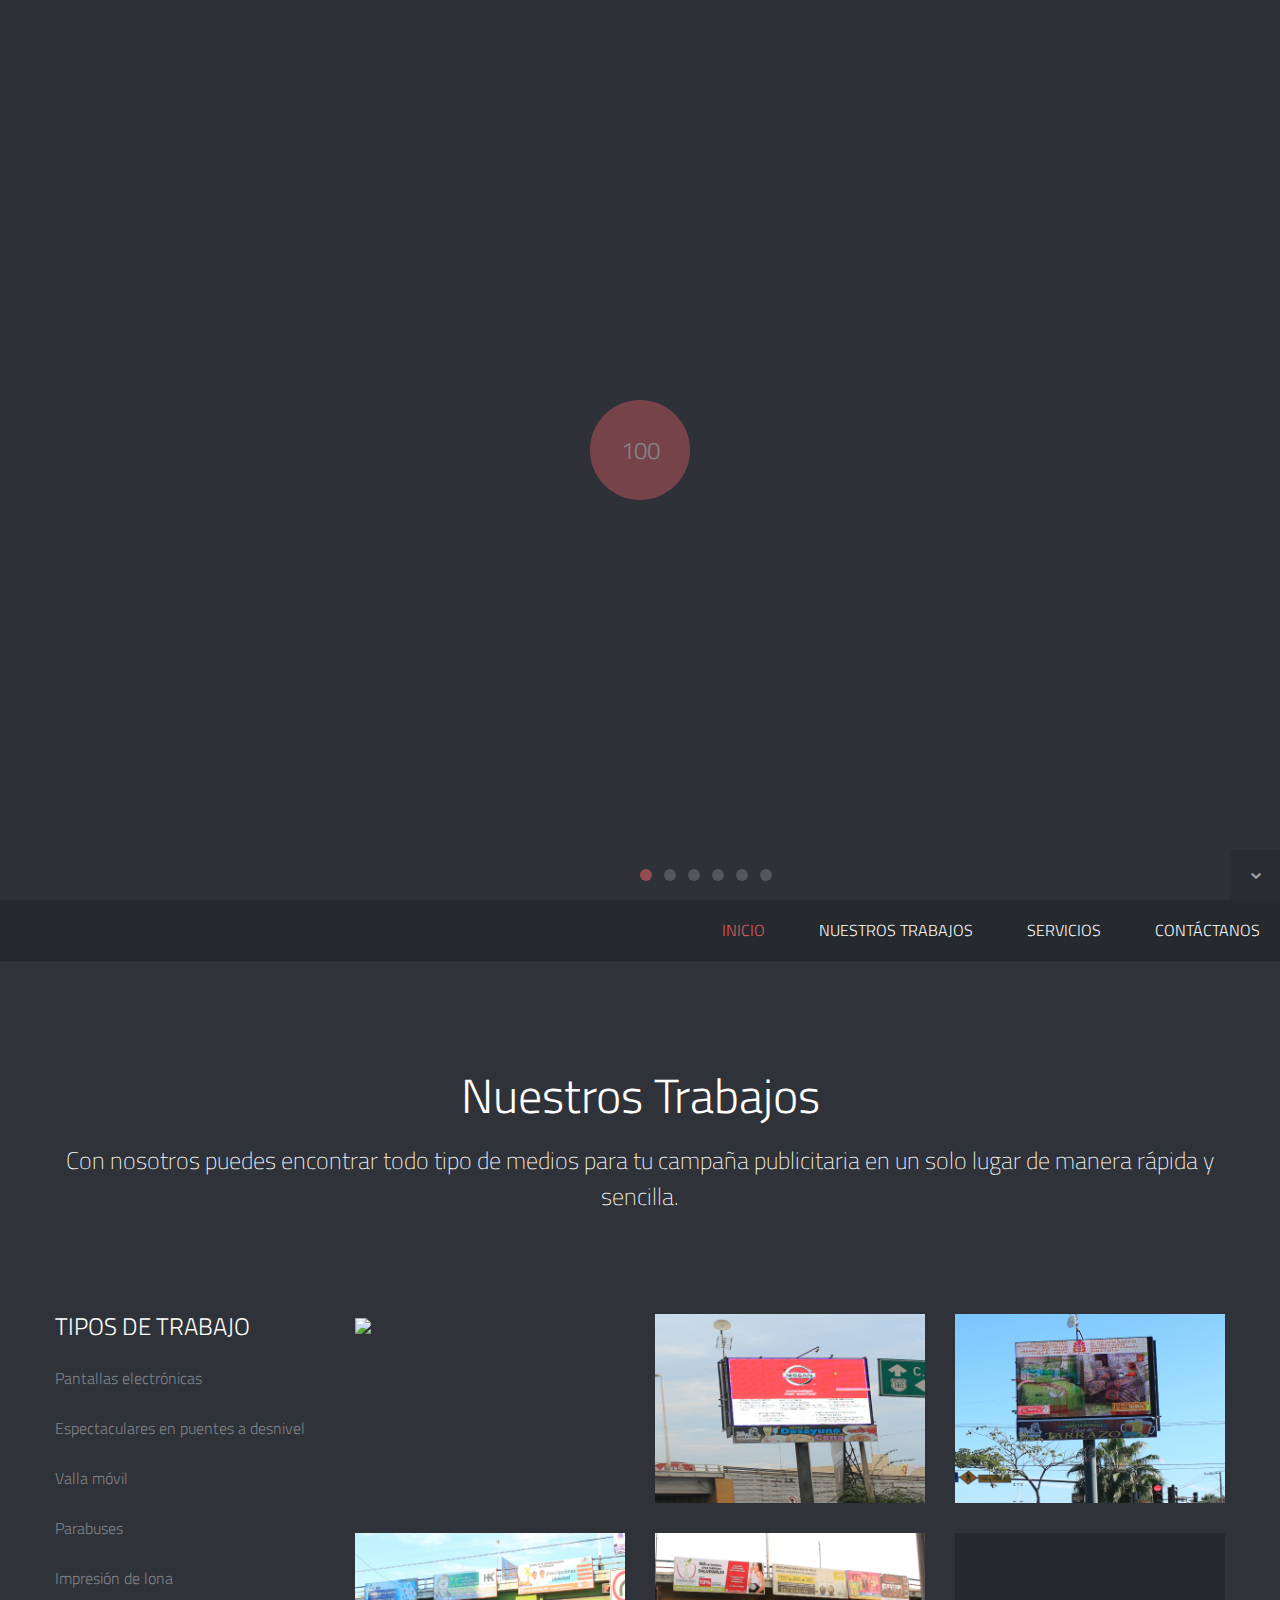
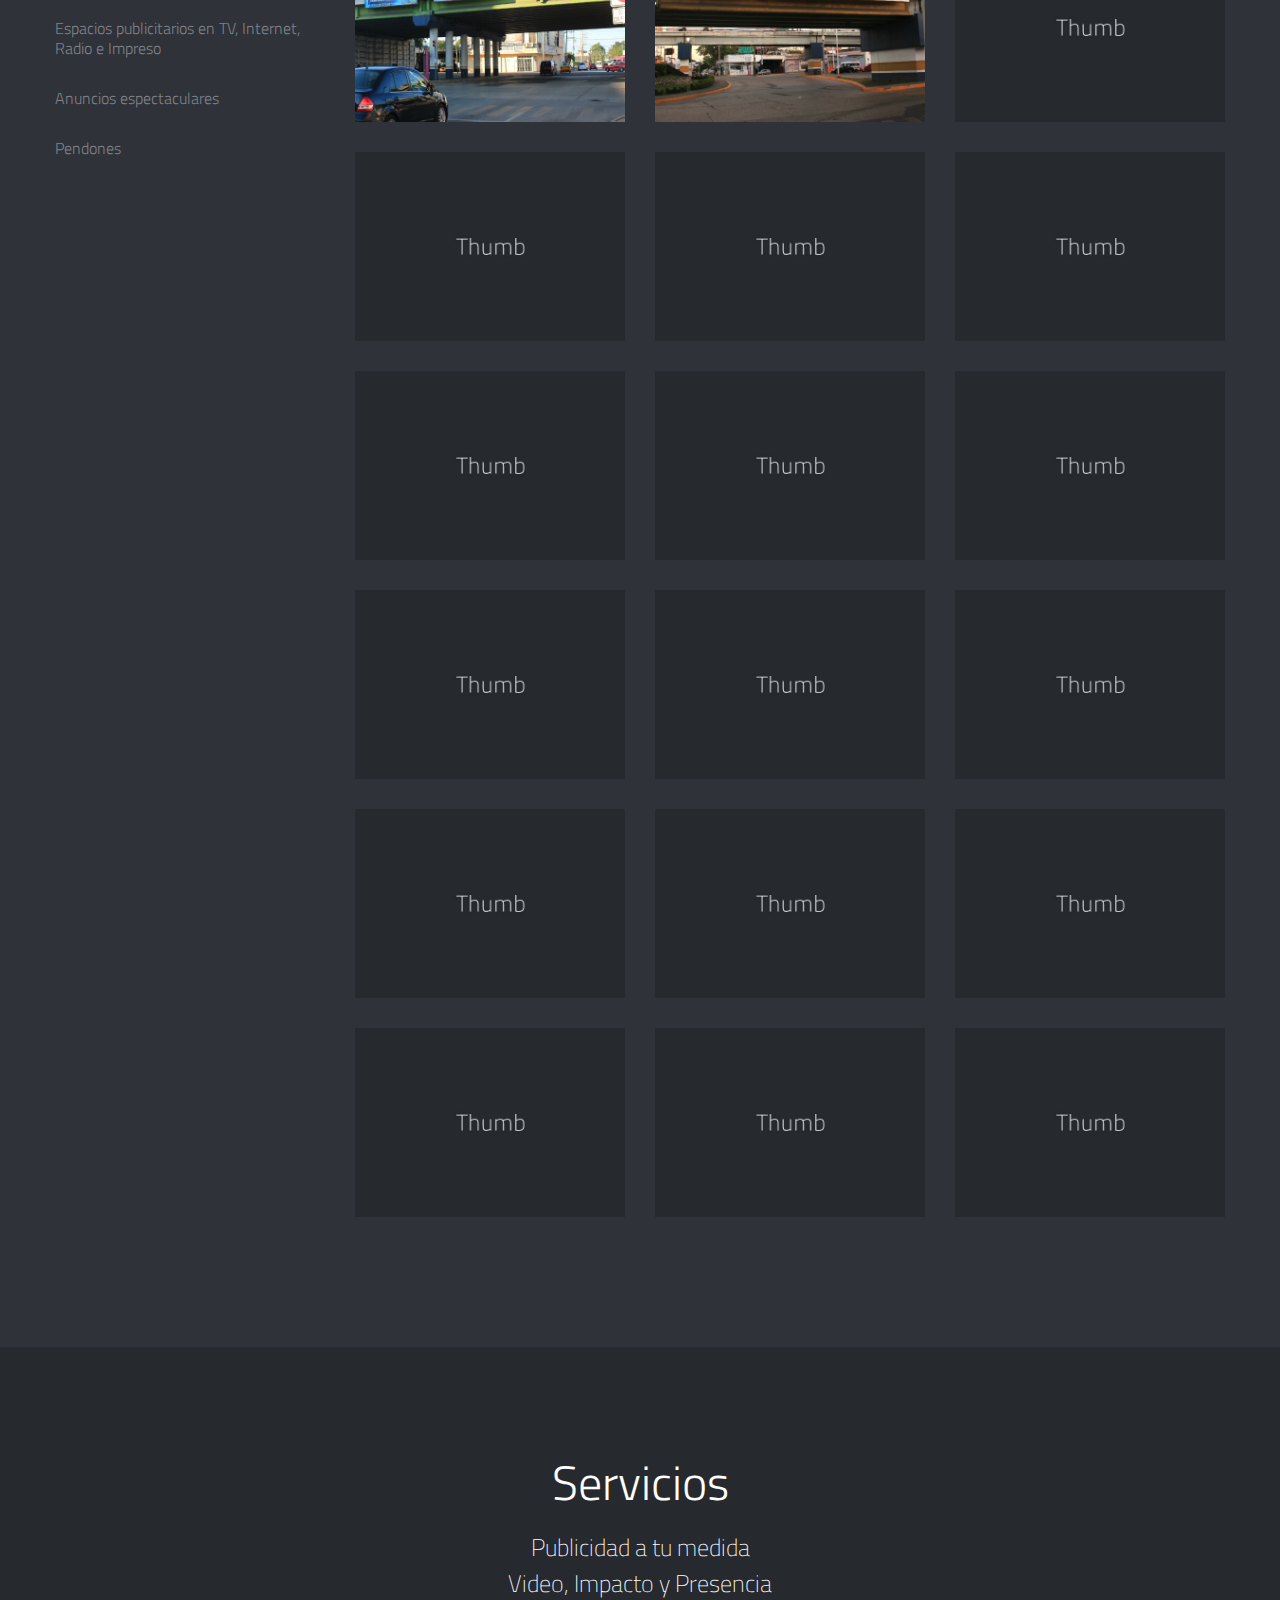
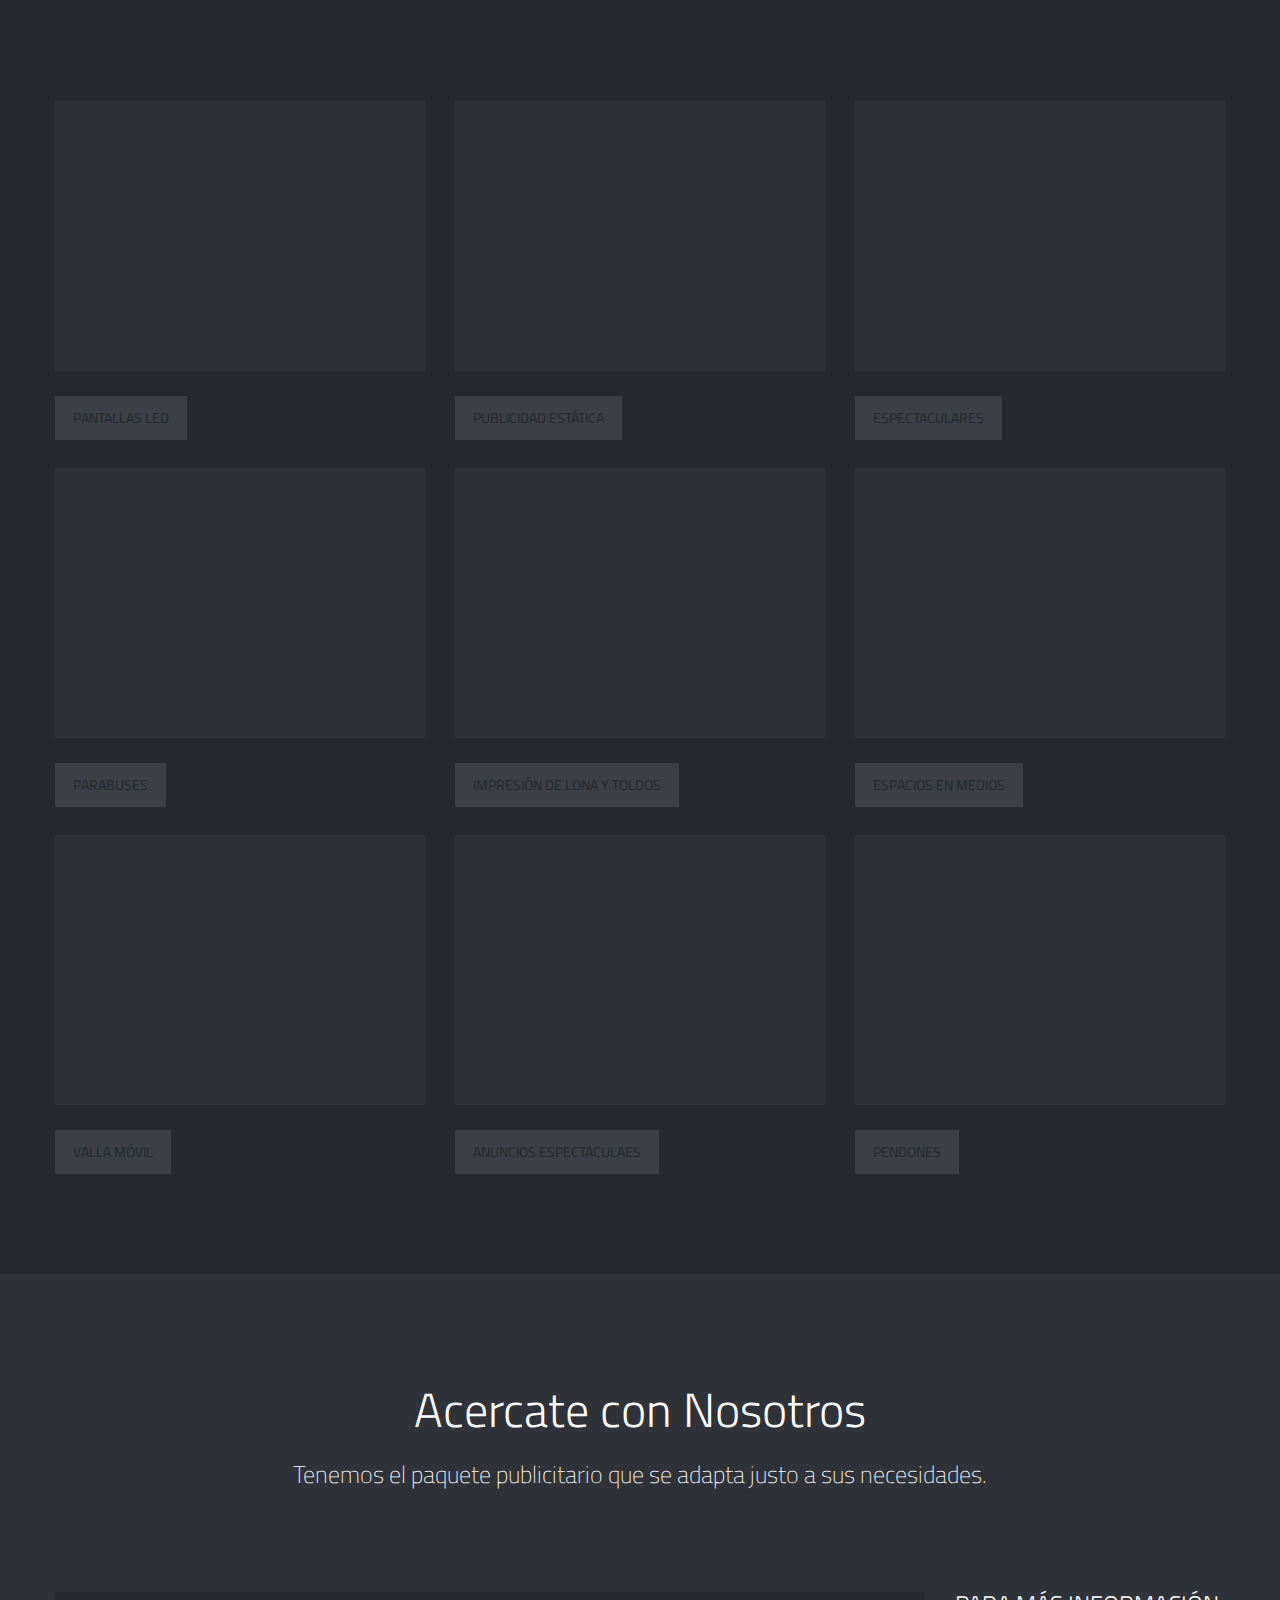
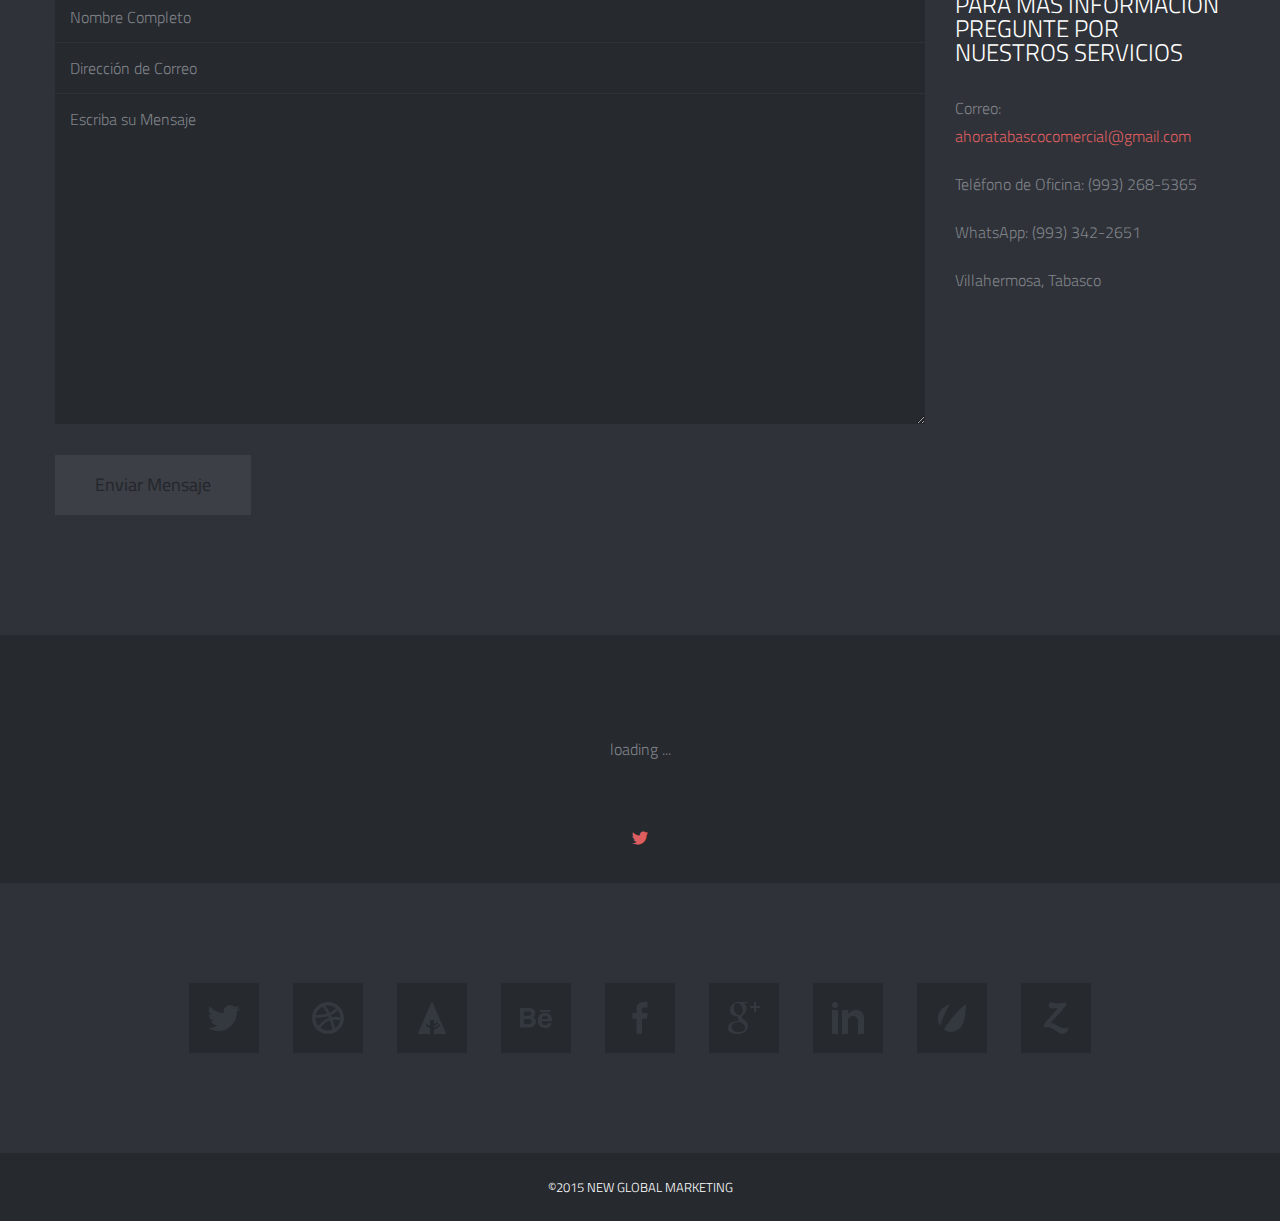
==== index.html @ cf337337 "Funcinal, solo falta las demas imagenes" ====
<!DOCTYPE html>
<!--[if lt IE 7]><html class="no-js lt-ie9 lt-ie8 lt-ie7" lang="en"> <![endif]-->
<!--[if (IE 7)&!(IEMobile)]><html class="no-js lt-ie9 lt-ie8" lang="en"><![endif]-->
<!--[if (IE 8)&!(IEMobile)]><html class="no-js lt-ie9" lang="en"><![endif]-->
<!--[if (IE 9)]><html class="no-js ie9" lang="en"><![endif]-->
<!--[if gt IE 8]><!--> <html lang="en-US"> <!--<![endif]-->
<head>

<!-- Meta Tags -->
<meta http-equiv="Content-Type" content="text/html; charset=UTF-8" />

<title>New Global Marketing</title>   

<meta name="description" content="Insert Your Site Description" /> 

<!-- Mobile Specifics -->
<meta name="viewport" content="width=device-width, initial-scale=1.0">
<meta name="HandheldFriendly" content="true"/>
<meta name="MobileOptimized" content="320"/>   

<!-- Mobile Internet Explorer ClearType Technology -->
<!--[if IEMobile]>  <meta http-equiv="cleartype" content="on">  <![endif]-->

<!-- Bootstrap -->
<link href="_include/css/bootstrap.min.css" rel="stylesheet">

<!-- Main Style -->
<link href="_include/css/main.css" rel="stylesheet">

<!-- Supersized -->
<link href="_include/css/supersized.css" rel="stylesheet">
<link href="_include/css/supersized.shutter.css" rel="stylesheet">

<!-- FancyBox -->
<link href="_include/css/fancybox/jquery.fancybox.css" rel="stylesheet">

<!-- Font Icons -->
<link href="_include/css/fonts.css" rel="stylesheet">

<!-- Shortcodes -->
<link href="_include/css/shortcodes.css" rel="stylesheet">

<!-- Responsive -->
<link href="_include/css/bootstrap-responsive.min.css" rel="stylesheet">
<link href="_include/css/responsive.css" rel="stylesheet">

<!-- Supersized -->
<link href="_include/css/supersized.css" rel="stylesheet">
<link href="_include/css/supersized.shutter.css" rel="stylesheet">

<!-- Google Font -->
<link href='http://fonts.googleapis.com/css?family=Titillium+Web:400,200,200italic,300,300italic,400italic,600,600italic,700,700italic,900' rel='stylesheet' type='text/css'>

<!-- Fav Icon -->
<link rel="shortcut icon" href="#">

<link rel="apple-touch-icon" href="#">
<link rel="apple-touch-icon" sizes="114x114" href="#">
<link rel="apple-touch-icon" sizes="72x72" href="#">
<link rel="apple-touch-icon" sizes="144x144" href="#">

<!-- Modernizr -->
<script src="_include/js/modernizr.js"></script>

<!-- Analytics -->
<script type="text/javascript">

  var _gaq = _gaq || [];
  _gaq.push(['_setAccount', 'Insert Your Code']);
  _gaq.push(['_trackPageview']);

  (function() {
    var ga = document.createElement('script'); ga.type = 'text/javascript'; ga.async = true;
    ga.src = ('https:' == document.location.protocol ? 'https://ssl' : 'http://www') + '.google-analytics.com/ga.js';
    var s = document.getElementsByTagName('script')[0]; s.parentNode.insertBefore(ga, s);
  })();

</script>
<!-- End Analytics -->

</head>


<body>

<!-- This section is for Splash Screen -->
<div class="ole">
<section id="jSplash">
	<div id="circle"></div>
</section>
</div>
<!-- End of Splash Screen -->

<!-- Homepage Slider -->
<div id="home-slider">	
    <!-- <div class="overlay"></div> -->

    <!-- <div class="slider-text">
    	<div class="slide-content">New Global Marketing</div>
    </div> -->   
	
	<div class="control-nav">
        <a id="prevslide" class="load-item"><i class="font-icon-arrow-simple-left"></i></a>
        <a id="nextslide" class="load-item"><i class="font-icon-arrow-simple-right"></i></a>
        <ul id="slide-list"></ul>
        
        <a id="nextsection" href="#work"><i class="font-icon-arrow-simple-down"></i></a>
    </div>
</div>
<!-- End Homepage Slider -->

<!-- Header -->
<header>
    <div class="sticky-nav">
    	<a id="mobile-nav" class="menu-nav" href="#menu-nav"></a>
        
        <div id="logo">
        	
        </div>
        
        <nav id="menu">
        	<ul id="menu-nav">
            	<li class="current"><a href="#home-slider">Inicio</a></li>
                <li><a href="#work">Nuestros Trabajos</a></li>
                <li><a href="#about">Servicios</a></li>
                <li><a href="#contact">Contáctanos</a></li>
            </ul>
        </nav>
        
    </div>
</header>
<!-- End Header -->

<!-- Our Work Section -->
<div id="work" class="page">
	<div class="container">
    	<!-- Title Page -->
        <div class="row">
            <div class="span12">
                <div class="title-page">
                    <h2 class="title">Nuestros Trabajos</h2>
                    <h3 class="title-description">Con nosotros puedes encontrar todo tipo de medios para tu campaña publicitaria en un solo lugar de manera rápida y sencilla.</h3>
                </div>
            </div>
        </div>
        <!-- End Title Page -->
        
        <!-- Portfolio Projects -->
        <div class="row">
        	<div class="span3">
            	<!-- Filter -->
                <nav id="options" class="work-nav">
                    <ul id="filters" class="option-set" data-option-key="filter">
                    	<li class="type-work">Tipos de Trabajo</li>
                        <!-- <li><a href="#filter" data-option-value=".*" class="selected">All Projects</a></li> -->
                        <li><a href="#filter" data-option-value=".design">Pantallas electrónicas</a></li>
                        <li><a href="#filter" data-option-value=".photography">Espectaculares en puentes a desnivel</a></li>
                        <li><a href="#filter" data-option-value=".video">Valla móvil</a></li>
                        <li><a href="#filter" data-option-value=".parabuses">Parabuses</a></li>
                        <li><a href="#filter" data-option-value=".impresion">Impresión de lona</a></li>
                        <li><a href="#filter" data-option-value=".espacios">Espacios publicitarios en TV, Internet, Radio e Impreso</a></li>
                        <!-- <li><a href="#filter" data-option-value=".eventos">Eventos especiales</a></li> -->
                        <li><a href="#filter" data-option-value=".anuncios">Anuncios espectaculares</a></li>
                        <li><a href="#filter" data-option-value=".pendones">Pendones</a></li>
                    </ul>
                </nav>
                <!-- End Filter -->
            </div>
            
            <div class="span9">
            	<div class="row">
                	<section id="projects">
                    	<ul id="thumbs">
                        <!-- Filtrado de Pantallas item Design -->
                        	<li class="item-thumbs span3 design">
                            	<a class="hover-wrap fancybox" data-fancybox-group="gallery" title="" href="_include/img/work/full/image-01-full.jpg">
                                	<span class="overlay-img"></span>
                                    <span class="overlay-img-thumb font-icon-plus"></span>
                                </a>
                                <img src="_include/img/work/thumbs/image-01.jpg" alt=" ">
                            </li>
                        	<li class="item-thumbs span3 design">
                            	<a class="hover-wrap fancybox" data-fancybox-group="gallery" title="" href="_include/img/work/full/image-02-full.jpg">
                                	<span class="overlay-img"></span>
                                    <span class="overlay-img-thumb font-icon-plus"></span>
                                </a>
                                <img src="_include/img/work/thumbs/image-02.jpg" alt=" ">
                            </li>
                            <li class="item-thumbs span3 design">
                                <a class="hover-wrap fancybox" data-fancybox-group="gallery" title="" href="_include/img/work/full/image-03-full.jpg">
                                    <span class="overlay-img"></span>
                                    <span class="overlay-img-thumb font-icon-plus"></span>
                                </a>
                                <img src="_include/img/work/thumbs/image-03.jpg" alt=" ">
                            </li>
                            <!-- Termina Filtrado de Pantallas item Design -->

                        <!-- Filtrado de Espectaculares item photography -->
                            <li class="item-thumbs span3 photography">
                                <a class="hover-wrap fancybox" data-fancybox-group="gallery" title="" href="_include/img/work/full/image-04-full.jpg">
                                    <span class="overlay-img"></span>
                                    <span class="overlay-img-thumb font-icon-plus"></span>
                                </a>
                                <img src="_include/img/work/thumbs/image-04.jpg" alt=" ">
                            </li>
                            <li class="item-thumbs span3 photography">
                                <a class="hover-wrap fancybox" data-fancybox-group="gallery" title="" href="_include/img/work/full/image-05-full.jpg">
                                    <span class="overlay-img"></span>
                                    <span class="overlay-img-thumb font-icon-plus"></span>
                                </a>
                                <img src="_include/img/work/thumbs/image-05.jpg" alt=" ">
                            </li>
                            <!-- Termina Filtrado de Espectaculares item photography -->

                        <!-- Filtrado de Video Valla movil Item video -->
                            <li class="item-thumbs span3 video">
                                <a class="hover-wrap fancybox" data-fancybox-group="gallery" title="Valla movil 1" href="_include/img/work/full/image-06-full.jpg">
                                    <span class="overlay-img"></span>
                                    <span class="overlay-img-thumb font-icon-plus"></span>
                                </a>
                                <img src="_include/img/work/thumbs/image-06.jpg" alt="Lorem ipsum dolor sit amet, consectetur adipiscing elit. Phasellus quis elementum odio. Curabitur pellentesque, dolor vel pharetra mollis.">
                            </li>
                            <li class="item-thumbs span3 video">
                                <a class="hover-wrap fancybox" data-fancybox-group="gallery" title="Valla movil 2" href="_include/img/work/full/image-07-full.jpg">
                                    <span class="overlay-img"></span>
                                    <span class="overlay-img-thumb font-icon-plus"></span>
                                </a>
                                <img src="_include/img/work/thumbs/image-07.jpg" alt="Lorem ipsum dolor sit amet, consectetur adipiscing elit. Phasellus quis elementum odio. Curabitur pellentesque, dolor vel pharetra mollis.">
                            </li>
                            <!-- Termina Filtrado de Video Valla movil Item video -->

                            <!-- Filtrado de Anuncios Espectaculares -->
                            <li class="item-thumbs span3 anuncios">
                                <a class="hover-wrap fancybox" data-fancybox-group="gallery" title="Valla movil 1" href="_include/img/work/full/image-08-full.jpg">
                                    <span class="overlay-img"></span>
                                    <span class="overlay-img-thumb font-icon-plus"></span>
                                </a>
                                <img src="_include/img/work/thumbs/image-08.jpg" alt="Lorem ipsum dolor sit amet, consectetur adipiscing elit. Phasellus quis elementum odio. Curabitur pellentesque, dolor vel pharetra mollis.">
                            </li>
                            <li class="item-thumbs span3 anuncios">
                                <a class="hover-wrap fancybox" data-fancybox-group="gallery" title="Valla movil 2" href="_include/img/work/full/image-09-full.jpg">
                                    <span class="overlay-img"></span>
                                    <span class="overlay-img-thumb font-icon-plus"></span>
                                </a>
                                <img src="_include/img/work/thumbs/image-09.jpg" alt="Lorem ipsum dolor sit amet, consectetur adipiscing elit. Phasellus quis elementum odio. Curabitur pellentesque, dolor vel pharetra mollis.">
                            </li>
                            <!-- Termina Filtrado de Anuncios Espectaculares -->

                            <!-- Filtrado de Anuncios Espectaculares -->
                            <li class="item-thumbs span3 espectaculares">
                                <a class="hover-wrap fancybox" data-fancybox-group="gallery" title="Espectaculares 1" href="_include/img/work/full/image-08-full.jpg">
                                    <span class="overlay-img"></span>
                                    <span class="overlay-img-thumb font-icon-plus"></span>
                                </a>
                                <img src="_include/img/work/thumbs/image-08.jpg" alt="Lorem ipsum dolor sit amet, consectetur adipiscing elit. Phasellus quis elementum odio. Curabitur pellentesque, dolor vel pharetra mollis.">
                            </li>
                            <li class="item-thumbs span3 espectaculares">
                                <a class="hover-wrap fancybox" data-fancybox-group="gallery" title="Espectaculares 2" href="_include/img/work/full/image-09-full.jpg">
                                    <span class="overlay-img"></span>
                                    <span class="overlay-img-thumb font-icon-plus"></span>
                                </a>
                                <img src="_include/img/work/thumbs/image-09.jpg" alt="Lorem ipsum dolor sit amet, consectetur adipiscing elit. Phasellus quis elementum odio. Curabitur pellentesque, dolor vel pharetra mollis.">
                            </li>
                            <!-- Termina Filtrado de Anuncios Espectaculares -->

                            <!-- Filtrado de Parabuses -->
                            <li class="item-thumbs span3 parabuses">
                                <a class="hover-wrap fancybox" data-fancybox-group="gallery" title="Parabuses 1" href="_include/img/work/full/image-10-full.jpg">
                                    <span class="overlay-img"></span>
                                    <span class="overlay-img-thumb font-icon-plus"></span>
                                </a>
                                <img src="_include/img/work/thumbs/image-10.jpg" alt="Lorem ipsum dolor sit amet, consectetur adipiscing elit. Phasellus quis elementum odio. Curabitur pellentesque, dolor vel pharetra mollis.">
                            </li>
                            <li class="item-thumbs span3 parabuses">
                                <a class="hover-wrap fancybox" data-fancybox-group="gallery" title="Parabuses 2" href="_include/img/work/full/image-11-full.jpg">
                                    <span class="overlay-img"></span>
                                    <span class="overlay-img-thumb font-icon-plus"></span>
                                </a>
                                <img src="_include/img/work/thumbs/image-11.jpg" alt="Lorem ipsum dolor sit amet, consectetur adipiscing elit. Phasellus quis elementum odio. Curabitur pellentesque, dolor vel pharetra mollis.">
                            </li>
                            <!-- Termina Filtrado de Parabuses -->

                            <!-- Filtrado de Pendones -->
                            <li class="item-thumbs span3 pendones">
                                <a class="hover-wrap fancybox" data-fancybox-group="gallery" title="Pendones 1" href="_include/img/work/full/image-12-full.jpg">
                                    <span class="overlay-img"></span>
                                    <span class="overlay-img-thumb font-icon-plus"></span>
                                </a>
                                <img src="_include/img/work/thumbs/image-12.jpg" alt="Lorem ipsum dolor sit amet, consectetur adipiscing elit. Phasellus quis elementum odio. Curabitur pellentesque, dolor vel pharetra mollis.">
                            </li>
                            <li class="item-thumbs span3 pendones">
                                <a class="hover-wrap fancybox" data-fancybox-group="gallery" title="Pendones 2" href="_include/img/work/full/image-13-full.jpg">
                                    <span class="overlay-img"></span>
                                    <span class="overlay-img-thumb font-icon-plus"></span>
                                </a>
                                <img src="_include/img/work/thumbs/image-13.jpg" alt="Lorem ipsum dolor sit amet, consectetur adipiscing elit. Phasellus quis elementum odio. Curabitur pellentesque, dolor vel pharetra mollis.">
                            </li>
                            <!-- Termina Filtrado de Pendones -->

                            <!-- Filtrado de Impresion -->
                            <li class="item-thumbs span3 impresion">
                                <a class="hover-wrap fancybox" data-fancybox-group="gallery" title="Impresion 1" href="_include/img/work/full/image-14-full.jpg">
                                    <span class="overlay-img"></span>
                                    <span class="overlay-img-thumb font-icon-plus"></span>
                                </a>
                                <img src="_include/img/work/thumbs/image-14.jpg" alt="Lorem ipsum dolor sit amet, consectetur adipiscing elit. Phasellus quis elementum odio. Curabitur pellentesque, dolor vel pharetra mollis.">
                            </li>
                            <li class="item-thumbs span3 impresion">
                                <a class="hover-wrap fancybox" data-fancybox-group="gallery" title="Impresion 2" href="_include/img/work/full/image-15-full.jpg">
                                    <span class="overlay-img"></span>
                                    <span class="overlay-img-thumb font-icon-plus"></span>
                                </a>
                                <img src="_include/img/work/thumbs/image-15.jpg" alt="Lorem ipsum dolor sit amet, consectetur adipiscing elit. Phasellus quis elementum odio. Curabitur pellentesque, dolor vel pharetra mollis.">
                            </li>
                            <!-- Termina Filtrado de Impresion -->

                            <!-- Filtrado de Espacios -->
                            <li class="item-thumbs span3 espacios">
                                <a class="hover-wrap fancybox" data-fancybox-group="gallery" title="Espacios 1" href="_include/img/work/full/image-16-full.jpg">
                                    <span class="overlay-img"></span>
                                    <span class="overlay-img-thumb font-icon-plus"></span>
                                </a>
                                <img src="_include/img/work/thumbs/image-16.jpg" alt="Lorem ipsum dolor sit amet, consectetur adipiscing elit. Phasellus quis elementum odio. Curabitur pellentesque, dolor vel pharetra mollis.">
                            </li>
                            <li class="item-thumbs span3 espacios">
                                <a class="hover-wrap fancybox" data-fancybox-group="gallery" title="Espacios 2" href="_include/img/work/full/image-17-full.jpg">
                                    <span class="overlay-img"></span>
                                    <span class="overlay-img-thumb font-icon-plus"></span>
                                </a>
                                <img src="_include/img/work/thumbs/image-17.jpg" alt="Lorem ipsum dolor sit amet, consectetur adipiscing elit. Phasellus quis elementum odio. Curabitur pellentesque, dolor vel pharetra mollis.">
                            </li>
                            <!-- Termina Filtrado de Espacios -->

                            <!-- Filtrado de Eventos -->
                            <li class="item-thumbs span3 eventos">
                                <a class="hover-wrap fancybox" data-fancybox-group="gallery" title="Eventos 1" href="_include/img/work/full/image-18-full.jpg">
                                    <span class="overlay-img"></span>
                                    <span class="overlay-img-thumb font-icon-plus"></span>
                                </a>
                                <img src="_include/img/work/thumbs/image-18.jpg" alt="Lorem ipsum dolor sit amet, consectetur adipiscing elit. Phasellus quis elementum odio. Curabitur pellentesque, dolor vel pharetra mollis.">
                            </li>
                            <li class="item-thumbs span3 eventos">
                                <a class="hover-wrap fancybox" data-fancybox-group="gallery" title="Eventos 2" href="_include/img/work/full/image-19-full.jpg">
                                    <span class="overlay-img"></span>
                                    <span class="overlay-img-thumb font-icon-plus"></span>
                                </a>
                                <img src="_include/img/work/thumbs/image-19.jpg" alt="Lorem ipsum dolor sit amet, consectetur adipiscing elit. Phasellus quis elementum odio. Curabitur pellentesque, dolor vel pharetra mollis.">
                            </li>
                            <!-- Termina Filtrado de Eventos -->
                        </ul>
                    </section>  
            	</div>
            </div>
        </div>
        <!-- End Portfolio Projects -->
    </div>
</div>
<!-- End Our Work Section -->

<!-- Primera seccion de 3 -->
<div id="about" class="page-alternate">
<div class="container">
    <!-- Title Page -->
    <div class="row">
        <div class="span12">
            <div class="title-page">
                <h2 class="title">Servicios</h2>
                <h3 class="title-description">Publicidad a tu medida</h3>
                <h3 class="title-description">Video, Impacto y Presencia</h3>
            </div>
        </div>
    </div>
    <!-- End Title Page -->
    
   <!-- People -->
    <div class="row">
        
        <!-- Inicia Boton PopUp Pantallas -->
        <div class="span4 profile">
            <div class="image-wrap">
                <div class="hover-wrap">
                    <span class="overlay-img"></span>
                    <span class="overlay-text-thumb">Pantalla Led</span>
                </div>
                <img src="_include/img/profile/profile-01.jpg" alt="John Doe">
            </div>
                       <a class="button button-small" data-toggle="modal" data-target=".pantallasled" href="#">Pantallas Led</a>
        </div>
        <!-- Inicia Boton PopUp Pantallas -->

          <!-- Start Profile -->
        <div class="span4 profile">
            <div class="image-wrap">
                <div class="hover-wrap">
                    <span class="overlay-img"></span>
                    <span class="overlay-text-thumb">Publicidad Estática en Pantallas Electrónicas</span>
                </div>
                <img src="_include/img/profile/profile-02.jpg" alt="Publicidad Estática">
            </div>
            <a class="button button-small" data-toggle="modal" data-target=".estatica" href="#">Publicidad Estática</a>
        </div>
        
       <!-- Inicia boton para popup Espectaculares en Puentes a Desnivel -->
        <div class="span4 profile">
            <div class="image-wrap">
                <div class="hover-wrap">
                    <span class="overlay-img"></span>
                    <span class="overlay-text-thumb">Espectaculares en Puentes a Desnivel</span>
                </div>
                <img src="_include/img/profile/profile-03.jpg" alt="Espectaculares">
            </div>
            <a class="button button-small" data-toggle="modal" data-target=".puentes" href="#">Espectaculares</a>
        </div>
        <!-- Termina boton para popup Espectaculares en Puentes a Desnivel -->
        
        
        
    </div>
    <!-- End People -->
     <!-- People -->
    <div class="row">
        
        
        <!-- Start Profile -->
        <div class="span4 profile">
            <div class="image-wrap"><br>
                <div class="hover-wrap">
                    <span class="overlay-img"></span>
                    <span class="overlay-text-thumb">Parabuses</span>
                </div>
                <img src="_include/img/profile/profile-04.jpg" alt="Parabuses">
            </div>
            <a class="button button-small" data-toggle="modal" data-target=".Parabuses" href="#">Parabuses</a>
        </div>
        <!-- End Profile -->

         <!-- Start Profile -->
        <div class="span4 profile">
            <div class="image-wrap"><br>
                <div class="hover-wrap">
                    <span class="overlay-img"></span>
                    <span class="overlay-text-thumb">Impresión de Lona, renta de Toldos y Estructuras.</span>
                </div>
                <img src="_include/img/profile/profile-05.jpg" alt="Impresión de Lona">
            </div>
            <a class="button button-small" data-toggle="modal" data-target=".lona" href="#">Impresión de Lona y Toldos</a>
        </div>
        <!-- End Profile -->
        
        <!-- Start Profile -->
        <div class="span4 profile">
            <div class="image-wrap"><br>
                <div class="hover-wrap">
                    <span class="overlay-img"></span>
                    <span class="overlay-text-thumb">Espacios publicitarios en TV, Internet, Radio e Impreso</span>
                </div>
                <img src="_include/img/profile/profile-06.jpg" alt="Espacios en Medios">
            </div>
            <a class="button button-small" data-toggle="modal" data-target=".medios" href="#">Espacios en Medios</a>
        </div>
        <!-- End Profile -->
        
        
    </div>
    <!-- End People -->
    <!-- People -->
    <div class="row">
        
        
        <!-- Inicia Boton para PopUp Valla Movil -->
        <div class="span4 profile">
            <div class="image-wrap"><br>
                <div class="hover-wrap">
                    <span class="overlay-img"></span>
                    <span class="overlay-text-thumb">Valla Móvil + Perifoneo</span>
                </div>
                <img src="_include/img/profile/profile-07.jpg" alt="Valla Móvil">
            </div>
            <a class="button button-small" data-toggle="modal" data-target=".vallamovil" href="#">Valla Móvil</a>
        </div>
        <!-- Termina Boton para PopUp Valla Movil -->

        <div class="span4 profile">
            <div class="image-wrap"><br>
                <div class="hover-wrap">
                    <span class="overlay-img"></span>
                    <span class="overlay-text-thumb">Anuncios Espectaculaes</span>
                </div>
                <img src="_include/img/profile/profile-08.jpg" alt="Anuncios Espectaculaes">
            </div>
            <a class="button button-small" data-toggle="modal" data-target=".anuncio" href="#">Anuncios Espectaculaes</a>
        </div>

        <div class="span4 profile">
            <div class="image-wrap"><br>
                <div class="hover-wrap">
                    <span class="overlay-img"></span>
                    <span class="overlay-text-thumb">Pendones</span>
                </div>
                <img src="_include/img/profile/profile-09.jpg" alt="Pendones">
            </div>
            <a class="button button-small" data-toggle="modal" data-target=".pendoness" href="#">Pendones</a>
        </div>

        </div>
        <!-- End Profile -->


</div>

</div>
</div>
<!-- Termina primera seccion de 3 -->


<!-- Contact Section -->
<div id="contact" class="page">
<div class="container">
    <!-- Title Page -->
    <div class="row">
        <div class="span12">
            <div class="title-page">
                <h2 class="title">Acercate con Nosotros</h2>
                <h3 class="title-description">Tenemos el paquete publicitario que se adapta justo a sus necesidades.</h3>
            </div>
        </div>
    </div>
    <!-- End Title Page -->
    
    <!-- Contact Form -->
    <div class="row">
    	<div class="span9">
        
        	<form id="contact-form" class="contact-form" action="#">
            	<p class="contact-name">
            		<input id="contact_name" type="text" placeholder="Nombre Completo" value="" name="name" />
                </p>
                <p class="contact-email">
                	<input id="contact_email" type="text" placeholder="Dirección de Correo" value="" name="email" />
                </p>
                <p class="contact-message">
                	<textarea id="contact_message" placeholder="Escriba su Mensaje" name="message" rows="15" cols="40"></textarea>
                </p>
                <p class="contact-submit">
                	<a id="contact-submit" class="submit" href="#">Enviar Mensaje</a>
                </p>
                
                <div id="response">
                
                </div>
            </form>
         
        </div>
        
        <div class="span3">
        	<div class="contact-details">
        		<h3>Para más información pregunte por nuestros servicios</h3>
                <ul>
                    <li>Correo: <a href="mailto:ahoratabascocomercial@gmail.com">ahoratabascocomercial@gmail.com</a></li>
                    <li>Teléfono de Oficina: (993) 268-5365</li>
                    <li>WhatsApp: (993) 342-2651</li>
                    <li>
                        Villahermosa, Tabasco
                    </li>
                </ul>
            </div>
        </div>
    </div>
    <!-- End Contact Form -->
</div>
</div>
<!-- End Contact Section -->

<!-- Twitter Feed -->
<div id="twitter-feed" class="page-alternate">
	<div class="container">
    	<div class="row">
            <div class="span12">
                <div class="follow">
                    <a href="https://twitter.com/Bluxart" title="Follow Me on Twitter" target="_blank"><i class="font-icon-social-twitter"></i></a>
                </div>
                    
                <div id="ticker" class="query"> 
                </div>
            </div>
        </div>
    </div>
</div>
<!-- End Twitter Feed -->

<!-- Socialize -->
<div id="social-area" class="page">
	<div class="container">
    	<div class="row">
            <div class="span12">
                <nav id="social">
                    <ul>
                        <li><a href="https://twitter.com/Bluxart" title="Follow Me on Twitter" target="_blank"><span class="font-icon-social-twitter"></span></a></li>
                        <li><a href="http://dribbble.com/Bluxart" title="Follow Me on Dribbble" target="_blank"><span class="font-icon-social-dribbble"></span></a></li>
                        <li><a href="http://forrst.com/people/Bluxart" title="Follow Me on Forrst" target="_blank"><span class="font-icon-social-forrst"></span></a></li>
                        <li><a href="http://www.behance.net/alessioatzeni" title="Follow Me on Behance" target="_blank"><span class="font-icon-social-behance"></span></a></li>
                        <li><a href="https://www.facebook.com/Bluxart" title="Follow Me on Facebook" target="_blank"><span class="font-icon-social-facebook"></span></a></li>
                        <li><a href="https://plus.google.com/105500420878314068694" title="Follow Me on Google Plus" target="_blank"><span class="font-icon-social-google-plus"></span></a></li>
                        <li><a href="http://www.linkedin.com/in/alessioatzeni" title="Follow Me on LinkedIn" target="_blank"><span class="font-icon-social-linkedin"></span></a></li>
                        <li><a href="http://themeforest.net/user/Bluxart" title="Follow Me on ThemeForest" target="_blank"><span class="font-icon-social-envato"></span></a></li>
                        <li><a href="http://zerply.com/Bluxart/public" title="Follow Me on Zerply" target="_blank"><span class="font-icon-social-zerply"></span></a></li>
                    </ul>
                </nav>
            </div>
        </div>
    </div>
</div>
<!-- End Socialize -->

<!-- Footer -->
<footer>
	<p class="credits">&copy;2015 New Global Marketing</a></p>
</footer>
<!-- End Footer -->

<!-- Back To Top -->
<a id="back-to-top" href="#">
	<i class="font-icon-arrow-simple-up"></i>
</a>
<!-- End Back to Top -->


<!-- Js -->
<script src="http://ajax.googleapis.com/ajax/libs/jquery/1.9.1/jquery.min.js"></script> <!-- jQuery Core -->
<script src="_include/js/bootstrap.min.js"></script> <!-- Bootstrap -->
<script src="_include/js/supersized.3.2.7.min.js"></script> <!-- Slider -->
<script src="_include/js/waypoints.js"></script> <!-- WayPoints -->
<script src="_include/js/waypoints-sticky.js"></script> <!-- Waypoints for Header -->
<script src="_include/js/jquery.isotope.js"></script> <!-- Isotope Filter -->
<script src="_include/js/jquery.fancybox.pack.js"></script> <!-- Fancybox -->
<script src="_include/js/jquery.fancybox-media.js"></script> <!-- Fancybox for Media -->
<script src="_include/js/jquery.tweet.js"></script> <!-- Tweet -->
<script src="_include/js/plugins.js"></script> <!-- Contains: jPreloader, jQuery Easing, jQuery ScrollTo, jQuery One Page Navi -->
<script src="_include/js/main.js"></script> <!-- Default JS -->
<!-- End Js -->

<!-- Inicia PopUp Pantallas -->
<div class="modal fade pantallasled" tabindex="-1" role="dialog" aria-labelledby="myLargeModalLabel" aria-hidden="true" style="display: none;">
  <div class="modal-dialog">
    <div class="modal-content">
      <div class="modal-body">
    <h4>8 Pantallas Electrónicas.</h4>
    <p>Medidas: 3.84 x 5.12 Metros. Área Pantalla: 19.66 M2.</p>
    <p>SPOTS EN VIDEO DIGITAL DE 20 SEGUNDOS DE DURACIÓN</p>
    <p>Ubicación y Sitios de Referencia:</p>
    <div class="table-responsive">
          <table class="table">
            <tbody><tr><td>1 Pantalla en Periférico Carlos Pellicer Cámara esquina Boulevard Adolfo Ruíz Cortínez (frente a Vips Europlaza)</td>
          </tr></tbody></table>
        </div>
        <div class="table-responsive">
          <table class="table table-condensed">
            <tbody><tr><td>1 Pantalla en Periférico Carlos Pellicer Cámara esquina Boulevard Adolfo Ruíz Cortínez (frente a Gasolinera Olmeca) ubicada frente a la Plaza Comercial Europlaza con tiendas anclas como Chedraui, Suburbia, Vips. Cuenta con Cinepolis, Cinepolis VIP, 2 Casinos, Boliche, Pista de Hielo, etc.</td>
          </tr></tbody></table>
        </div>
        <div class="table-responsive">
          <table class="table table-condensed">
            <tbody><tr><td>2 Pantallas en Periférico Carlos Pellicer Cámara esquina Independencia en el Distribuidor Vial Miguel Hidalgo (Por Casino Magic) ubicada en la salida hacia el Hospital de Especialidades Juan Graham.</td>
          </tr></tbody></table>
        </div>
        <div class="table-responsive">
          <table class="table table-condensed">
            <tbody><tr><td>2 Pantallas en Periférico Carlos Pellicer Cámara esquina Avenida Cesar A. Sandino ubicadas justo frente a la Plaza Comercial Altabrisa; la más grande del sureste con tiendas como Palacio de Hierro, Liverpool, Sears además de 200 firmas de prestigio, salas de Cine Cinemex y Cinemex Platino, etc</td>
          </tr></tbody></table>
        </div>
        <div class="table-responsive">
          <table class="table table-condensed">
            <tbody><tr><td>1 Pantalla en Periférico Carlos Pellicer Cámara esquina Avenida Esperanza Iris CICOM ubicada en el corazón cultural de Villahermosa a escasos metros de nuestro Teatro Esperanza Iris, la biblioteca pública más grande del estado y del Parque la Pólvora</td>
          </tr></tbody></table>
        </div>
        <div class="table-responsive">
          <table class="table table-condensed">
            <tbody><tr><td>1 Pantalla en Periférico Carlos Pellicer Cámara esquina Avenida Universidad ubicada frente a la Plaza Comercial Sendero con tiendas anclas como Soriana, Del Sol, Famsa, Coppel, Centro de Atención a clientes Telcel además de contar con Cinepolis, etc</td>
          </tr></tbody></table>
        </div>
      </div>
    </div>
  </div>
</div>
<!-- Termina PopUp Pantallas -->

<!-- Inicia PopUp VallaMovil-->
 <div class="modal fade puentes" tabindex="-1" role="dialog" aria-labelledby="myLargeModalLabel" aria-hidden="true" style="display: none;">
  <div class="modal-dialog">
    <div class="modal-content">
      <div class="modal-body">
            <h4>Espectaculares en Puentes a Desnivel</h4>
            <div class="table-responsive">
                <table class="table">
                <tbody><tr><td><p><b>Medidas:</b> Espacios Individuales de 2 x 6 Metros</p></td>
                </tr></tbody></table>
            </div>
            <div class="table-responsive">
                <table class="table">
                <tbody><tr><td>Ubicaciones</td>
                </tr></tbody></table>
            </div>
            <div class="table-responsive">
                <table class="table">
                <tbody><tr><td>1 ubicación en Puente a desnivel ubicado en Av. Ruíz Cortínez esquina con Av. Francisco Javier  Mina</td>
                </tr></tbody></table>
            </div>
            <div class="table-responsive">
                <table class="table">
                <tbody><tr><td>1 ubicación en Puente a desnivel ubicado en Av. Ruíz Cortínez esquina con Av. José Pagues Llergo</td>
                </tr></tbody></table>
            </div>
            <div class="table-responsive">
                <table class="table">
                <tbody><tr><td>1 ubicación en Puente desnivel ubicado en Av. Ruiz Cortinez esquina con Av. Universidad</td>
                </tr></tbody></table>
            </div>
            <div class="table-responsive">
                <table class="table">
                <tbody><tr><td>2 ubicaciones en Puente a desnivel ubicado en Av. Ruíz Cortínez esquina con Paseo Usumacinta (frente a La Sevillana y frente a la Agencia Toyota)</td>
                </tr></tbody></table>
            </div>
            <div class="table-responsive">
                <table class="table">
                <tbody><tr><td>2 ubicaciones en Puente a desnivel ubicado en Av. Ruíz Cortínez esquina con Periférico (frente a Vips Europlaza y Gasolinera Olmeca)</td>
                </tr></tbody></table>
            </div> 
            <p>Las lonas deben ser sin ojillos, con espacio para tensar 6-10cm, impresas en gran formato</p>
      </div>
    </div>
  </div>
</div>                      
<!-- Termina PopUp VallaMovil -->

<!-- Inicia PopUp VallaMovil-->
 <div class="modal fade vallamovil" tabindex="-1" role="dialog" aria-labelledby="myLargeModalLabel" aria-hidden="true" style="display: none;">
  <div class="modal-dialog">
    <div class="modal-content">
      <div class="modal-body">
            <h4>Servicio de Perifoneo + Valla Móvil</h4>
            <b>Medidas:</b>Valla móvil de 5 x 2.5 Mts. Con doble vista.
            <ul>
            <li>Elige tu ruta (aplican costos adicionales fuera de Villahermosa).</li>
            <li>Las horas deberán ser consecutivas.</li>
            <li>Horario a elegir de Lunes a Sabado de 9am a 6pm.</li>
            <li>Incluye reproducción de sonido</li>
            </ul>
      </div>
    </div>
  </div>
</div>                      
<!-- Termina PopUp VallaMovil -->

<!-- Inicia PopUp Anuncios Espectaculares-->
 <div class="modal fade anuncio" tabindex="-1" role="dialog" aria-labelledby="myLargeModalLabel" aria-hidden="true" style="display: none;">
  <div class="modal-dialog">
    <div class="modal-content">
      <div class="modal-body">
            <h4>Anuncios Espectaculares</h4>
            <b>PROXIMAMENTE</b>
      </div>
    </div>
  </div>
</div>                      
<!-- Termina PopUp Anuncios Espectaculares -->

<!-- Inicia PopUp Parabuses-->
 <div class="modal fade Parabuses" tabindex="-1" role="dialog" aria-labelledby="myLargeModalLabel" aria-hidden="true" style="display: none;">
  <div class="modal-dialog">
    <div class="modal-content">
      <div class="modal-body">
            <h4>Parabuses</h4>
            <p>Publicidad tipo "Mupi" (Modulo Urbano para Información) con dos caras de exhibición ubicados en las paradas de autobuses de las principales avenidas de Villahermosa</p>
            <b>Especificaciones:</b>
            <ul>
            <li>Medidas 1.15 metros de ancho x 1. 74 metros de alto ( Se debe enviar diseño en editable)</li>
            <li>225 Ubicaciones a elegir</li>
            </ul>
      </div>
    </div>
  </div>
</div>                      
<!-- Termina PopUp Parabuses -->

<!-- Inicia PopUp Parabuses-->
 <div class="modal fade pendoness" tabindex="-1" role="dialog" aria-labelledby="myLargeModalLabel" aria-hidden="true" style="display: none;">
  <div class="modal-dialog">
    <div class="modal-content">
      <div class="modal-body">
            <h4>Pendones</h4>
            <b>PROXIMAMENTE</b>
      </div>
    </div>
  </div>
</div>                      
<!-- Termina PopUp Parabuses -->



<!-- Inicia PopUp Impresión de Lona-->
 <div class="modal fade lona" tabindex="-1" role="dialog" aria-labelledby="myLargeModalLabel" aria-hidden="true" style="display: none;">
  <div class="modal-dialog">
    <div class="modal-content">
      <div class="modal-body">
            <h4>Impresión de Lona</h4>
            <b>Renta de Toldos y Estructuras</b>
            <p>Contamos con gran variedad de medidas en Toldos Articulados y Toldos a dos aguas, disponibles de ser necesario con plafón, cortinas, luces, etc. ofrecemos Tecnología, Calidad y Servicio garantizados.</p>
            <b>Fabricaciones en Lona</b>
            <ul>
            <li>Lona Camionera</li>
            <li>Geomenbranza</li>
            <li>Cortinas Enrorrables</li>
            </ul>
            <b> Servicio de Impresión Digital</b>
            <ul>
            <li>Lonas en Gran formato e impresión Digital</li>
            <li>Luna Front</li>
            <li>Traslucida</li>
            <li>Mesh</li>
            <li>Vinyl</li>
            <li>Rotulacion de Vehiculos</li>
            <li>Fabricacion de anuncios luminosos</li>
            </ul>
      </div>
    </div>
  </div>
</div>                      
<!-- Termina PopUp Impresión de Lona -->

<!-- Inicia PopUp Espacios en Medios-->
 <div class="modal fade medios" tabindex="-1" role="dialog" aria-labelledby="myLargeModalLabel" aria-hidden="true" style="display: none;">
  <div class="modal-dialog">
    <div class="modal-content">
      <div class="modal-body">
            <h4>Espacios Publicitarios en Tv, Internet, Radio e Impreso</h4>
                <b>Ahora Tabasco Radio - (Transmitido simultáneamente en Internet)</b>
                <p>Paquete Mensual de 2 menciones o 3 spots diarios en Ahora Tabasco Radio transmitido de Lunes a Viernes de 8 a 9 de la noche por W Radio 99.1 FM y 1270 AM conducido por Marissa Perea y Manolo Cabrera.</p>
                <b>Ahora Tabasco Medio Impreso</b><br>
                Publicacion de Anuncios <br>
                Presenta un tiraje diario de 5 mil ejemplares con un total de 15 mil lectores, distribuido en los 17 municipios de Tabasco, Palenque y Reforma en Chiapas, es un formato tabloide personalizado de 26 cm x 36 cm de compaginación base de 24 páginas de las cuales 12 son en blanco y negro y 12 a color, contenido ágil, agradable y excelente calidad.
      </div>
    </div>
  </div>
</div>                      
<!-- Termina PopUp Espacios en Medios -->

<!-- Inicia PopUp Eventos Especiales-->
 <div class="modal fade estatica" tabindex="-1" role="dialog" aria-labelledby="myLargeModalLabel" aria-hidden="true" style="display: none;">
  <div class="modal-dialog">
    <div class="modal-content">
      <div class="modal-body">
            <h4>Publicidad Estática en Pantallas Electrónicas</h4>
            <b>Cajas de Luz en la parte inferior de las Pantallas Electrónicas</b>
            <p>Cajas de Luz con iluminación durante la noche, el anunciante deberá utilizar lona traslucida de 90Cm de Alto por 5.12 de Ancho</p>
            **No incluye lona, el costo de la misma será cubierto por el cliente, sujeto a disponibilidad de espacios.<br><br>
            <b>Laterales en Pantallas Electrónicas</b>
            <p>Distintos materiales a emplear, lona fija, acrílicos, estructuras metálicas, etc</p>
            **No incluye lona o estructura, el costo de la misma será cubierto por el cliente, sujeto a disponibilidad de espacios. <br><br>
            <b>Copetes en la parte superior de las Pantallas Electrónicas</b>
            <p>Cajas de Luz con iluminación durante la noche el anunciante deberá utilizar lona traslucida 90Cm Alto por 5.12 Ancho</p>
            **No incluye lona, el costo de la misma será cubierto por el cliente, sujeto a disponibilidad de espacios.


      </div>
    </div>
  </div>
</div>                      
<!-- Termina PopUp Eventos Especiales -->
</body>
</html>
---- _include/css/main.css ----
/*
Theme Name: Brushed 
Theme URI: http://www.themes.alessioatzeni.com/html/brushed/
Author: Alessio Atzeni
Author URI: http://www.alessioatzeni.com
Description: Personal Website and Portfolio of Alessio Atzeni
Version: 1.0
*/


/* ==================================================
   Basic Styles
================================================== */

html, body {
	height: 100%;
}

html, hmtl a{
	width:100%;
	font-size: 100%; 
	-webkit-text-size-adjust: 100%; 
	-ms-text-size-adjust: 100%;
}

body{
	background:#2F3238;
	color:#7F8289;
	font-weight:300;
	font-size:16px;
	font-family: 'Titillium Web', sans-serif;
	line-height:28px;
}


a{
	color:#DE5E60;
	text-decoration: none;
	cursor: pointer;
	
	-webkit-transition: color 0.1s linear 0s;	
	   -moz-transition: color 0.1s linear 0s;
		 -o-transition: color 0.1s linear 0s;
		    transition: color 0.1s linear 0s;
}

a:hover,
a:active,
a:focus{
	outline: 0;
	color:#FFFFFF;
	text-decoration:none;
}

a img {
	border: none;
}

a > img {
	vertical-align: bottom;	
}

img {
	max-width: none;	
}

strong {
  	font-weight: 500;
}

p {
	margin: 0 0 30px;
}

hr {
	border-style: dashed;
	border-color: #3C3F45;
	border-bottom: none;
	border-left: none;
	border-right: none;
	margin: 50px 0;	
}

.align_left{
	float:left;
	margin:0 25px 0 0px!important;
}

.align_right{
	float:right;
	margin:0 0 0 25px!important;
}

.text_align_left {
	text-align: left;
}

.text_align_center {
	text-align: center;
}

.text_align_right {
	text-align: right;	
}

.color-text {
    color: #DE5E60;
}

.through{
	text-decoration:line-through;
}

input, button, select, textarea {
	font-weight: 300;
	font-family: 'Titillium Web', sans-serif;
	outline: 0;
}

input:focus, 
textarea:focus,
input[type="text"]:focus {
	outline: 0;
}

input:-moz-placeholder,
textarea:-moz-placeholder {
  color: #7F8289;
}

input:-ms-input-placeholder,
textarea:-ms-input-placeholder {
  color: #7F8289;
}

input::-webkit-input-placeholder,
textarea::-webkit-input-placeholder {
  color: #7F8289;
}

/* ==================================================
   Code and Pre
================================================== */

code,
pre {
  	padding: 0 3px 2px;
  	-webkit-border-radius: 3px;
       -moz-border-radius: 3px;
            border-radius: 3px;
  	color: #232527;
  	font-size: 12px;
  	font-family: Monaco, Menlo, Consolas, "Courier New", monospace;
}

code {
  	padding: 2px 4px;
  	border: 1px solid #dde4e9;
  	background-color: #F6F6F6;
  	color: #232527;
  	white-space: nowrap;
}

pre {
  	display: block;
  	margin: 70px 50px;
  	padding: 30px;
  	border: 1px solid #dde4e9;
  	-webkit-border-radius: 4px;
       -moz-border-radius: 4px;
            border-radius: 4px;
  	background-color: #FCFCFC;
  	white-space: pre;
  	white-space: pre-wrap;
  	word-wrap: break-word;
  	word-break: break-all;
  	font-size: 12px;
  	line-height: 20px;
}

pre code {
  	padding: 0;
  	border: 0;
  	background-color: transparent;
  	color: inherit;
  	white-space: pre;
  	white-space: pre-wrap;
}

.pre-scrollable {
  	overflow-y: scroll;
  	max-height: 340px;
}

/* ==================================================
   Typography
================================================== */

h1,
h2,
h3,
h4,
h5,
h6{
	margin:0 0 20px 0;
	color:#FFFFFF;
	font-weight:300;
	font-family: 'Titillium Web', sans-serif;
	line-height:1.5em;
}

h1{
	font-size:48px;
}

h2{
	font-size:36px;
}

h3{
	font-size:24px;
}

h4{
	font-size:20px;
}

h5{
	font-size:18px;
}

h6{
	font-size:16px;
}

h3.spec {
	color: #FFFFFF;
    font-size: 24px;
    font-weight: 300;
    line-height: 1em;
    margin-bottom: 30px;
    text-transform: uppercase;
}


/* ==================================================
   Margin Bottom Sets
================================================== */

.margin-0{
	margin-bottom:0 !important;
}

.margin-10{
	margin-bottom:10px !important;
}

.margin-15{
	margin-bottom:15px !important;
}

.margin-20{
	margin-bottom:20px !important;
}

.margin-30{
	margin-bottom:30px !important;
}

.margin-40{
	margin-bottom:40px !important;
}

.margin-50{
	margin-bottom:50px !important;
}

.margin-60{
	margin-bottom:60px !important;
}

.margin-70{
	margin-bottom:70px !important;
}

.margin-80{
	margin-bottom:80px !important;
}

/* ==================================================
   Home Slider
================================================== */

#home-slider {
	position: relative;
	overflow: hidden;
	height: 100%;
}

#home-slider .overlay { 
	position: absolute;
	width: 100%;
	height: 100%;
	background: #26292E;
	opacity: 0.7;
	filter: alpha(opacity=70);
	z-index: 0;
}

#home-slider .slider-text {
	position: absolute;
	left: 50%;
	top: 50%;
	margin: -150px 0 0 -585px;
	width: 1170px;
	height: 250px;
	text-align: center;
	z-index: 2;	
}

#home-slider #slidecaption {
	width: 100%;
	line-height: 250px;
	margin: 0;
	text-align: center;
	text-shadow: none;	
}

#home-slider .slide-content {
	font-size: 60px;
	color: #FFFFFF;
	letter-spacing: -3px;
	text-transform: uppercase;	
}

#home-slider .control-nav {
	position: absolute;
	width: 100%;
	background: #2F3238;
	height: 50px;
	bottom: 0;
	z-index: 2;
}

#home-slider #nextslide,
#home-slider #prevslide {
	background-image: none;
	background-color: #26292E;
	display: inline-block;
	margin: 0;
	position: relative;
	top: 0;
	left: 0;
	right: 0;
	width: 50px;
	height: 50px;
	opacity: 1;
	filter: alpha(opacity=100);
	
	-webkit-transition: background 0.1s linear 0s;	
	   -moz-transition: background 0.1s linear 0s;
		 -o-transition: background 0.1s linear 0s;
		    transition: background 0.1s linear 0s;
}

#home-slider #nextslide {
	margin-left: -3px;	
}

#home-slider #nextsection {
	float:right;
}

#home-slider #nextslide:hover,
#home-slider #prevslide:hover {
	background-color:#DE5E60;
}

#home-slider #nextslide i,
#home-slider #prevslide i {
	font-size: 16px;
	color: #FFFFFF;
	position: absolute;
	left: 50%;
	top: 50%;
	margin-top: -7px;
	line-height: 1em;
}

#home-slider #nextslide i {
	margin-left: -8px;	
}

#home-slider #prevslide i {
	margin-left: -9px;	
}

#home-slider ul#slide-list {
	top: 50%;
	padding: 0;
	margin:-6px 0 0 0;	
}

#home-slider ul#slide-list li {
	margin-right: 12px;
}

#home-slider ul#slide-list li:last-child {
	margin-right: 0;	
}

#home-slider ul#slide-list li a {
	background-color: #6E7074;
	background-image: none;
	width: 12px;
	height: 12px;
	
	-webkit-border-radius: 999px;
	-moz-border-radius: 999px;
	border-radius: 999px;	
	
	-webkit-transition: background 0.1s linear 0s;	
	   -moz-transition: background 0.1s linear 0s;
		 -o-transition: background 0.1s linear 0s;
		    transition: background 0.1s linear 0s;
}

#home-slider ul#slide-list li a:hover {
	background-color: #FFFFFF;	
}

#home-slider ul#slide-list li.current-slide a,
#home-slider ul#slide-list li.current-slide a:hover {
	background-color:#DE5E60;
}

#home-slider #nextsection {
	background-color: #26292E;
	margin: 0;
	position: relative;
	float:right;
	width: 50px;
	height: 50px;
	
	-webkit-transition: background 0.1s linear 0s;	
	   -moz-transition: background 0.1s linear 0s;
		 -o-transition: background 0.1s linear 0s;
		    transition: background 0.1s linear 0s;
}

#home-slider #nextsection:hover {
	background-color:#DE5E60;
}

#home-slider #nextsection i {
	font-size: 16px;
	color: #FFFFFF;
	position: absolute;
	left: 50%;
	top: 50%;
	margin-top: -7px;
	line-height: 1em;
}

#home-slider #nextsection i {
	margin-left: -7px;	
}


/* ==================================================
   Header
================================================== */

header {
	width: 100%;
	z-index: 99;
}

header .sticky-nav {
	position: relative;
	width: 100%;
	height: 60px;
	background: #26292E;
	z-index: 1001;
	
	-webkit-box-shadow: 0 1px 1px rgba(0, 0, 0, 0.25);
	-moz-box-shadow: 0 1px 1px rgba(0, 0, 0, 0.25);
	box-shadow: 0 1px 1px rgba(0, 0, 0, 0.25);
}

header .sticky-nav.stuck {
	position: fixed;
	top: 0;
	left: 0;
	z-index: 1001;
}

header #logo {
	color: #FFFFFF;
	float: left;
	padding: 15px 0;
	margin-left: 20px;
}

header #logo a {
	background: url(../img/logo.png) no-repeat;
	width: 96px;
	height: 30px;
	text-indent: -9999px;
	display: block;
	opacity: 1;
	filter: alpha(opacity=100);
	
	-webkit-transition: opacity 0.25s ease-in-out 0s;	
	   -moz-transition: opacity 0.25s ease-in-out 0s;
		 -o-transition: opacity 0.25s ease-in-out 0s;
		    transition: opacity 0.25s ease-in-out 0s;	
}

header #logo a:hover {
	opacity: 0.65;
	filter: alpha(opacity=65);	
}

nav#menu {
	float: right;
	margin-right: 20px;
}

nav#menu #menu-nav {
	margin: 0;
	padding: 0;	
}

nav#menu #menu-nav li {
	list-style: none;
	display: inline-block;
	margin-left: 50px;	
}

nav#menu #menu-nav li:first-child {
	margin-left: 0;	
}

nav#menu #menu-nav li a {
	color: #FFFFFF;
	font-size: 16px;
	font-weight: 300;
	line-height: 60px;
	display: block;
	text-transform: uppercase;
}

nav#menu #menu-nav li.current a,
nav#menu #menu-nav li a:hover {
	color: #DE5E60;
}


/* ==================================================
   Mobile Navigation
================================================== */

#mobile-nav {
	display: none;	
}

.menu-nav {
	background:url(../img/menu-mobile.png) 0 0 no-repeat;
	width: 16px;
	height: 16px;
	display: block;
	margin: 22px 0 0 0;
	
	-webkit-transform: rotate(0deg);
	   -moz-transform: rotate(0deg);
		-ms-transform: rotate(0deg);
		 -o-transform: rotate(0deg);
			transform: rotate(0deg);
	
	-webkit-transition: -webkit-transform 250ms ease-out 0s;	
	   -moz-transition: -moz-transform 250ms ease-out 0s;
		 -o-transition: -o-transform 250ms ease-out 0s;
		    transition: transform 250ms ease-out 0s;
}

.menu-nav.open {
	background-position: 0 -16px;
		  
	-webkit-transform: rotate(-180deg);
	   -moz-transform: rotate(-180deg);
		-ms-transform: rotate(-180deg);
		 -o-transform: rotate(-180deg);
			transform: rotate(-180deg);
	
	-webkit-transition: -webkit-transform 250ms ease-out 0s;	
	   -moz-transition: -moz-transform 250ms ease-out 0s;
		 -o-transition: -o-transform 250ms ease-out 0s;
		    transition: transform 250ms ease-out 0s;	
}

#navigation-mobile {
	display: none;
	text-align: center;
	width: 100%;
	background: #26292E;	
	border-bottom: 1px solid #2F3238;
	position: relative;
	float: left;
	z-index: 9999;
}

#navigation-mobile li {
	list-style: none;
	border-top: 1px solid #2F3238;
}

#navigation-mobile li a{
	display: block;
	font-size: 16px;
	text-transform: uppercase;
	padding: 20px 0;
}


/* ==================================================
   Section Page
================================================== */

.page {
	background: #2F3238;
	padding: 100px 0;
	position: relative;
	z-index: 99;
}

.page-alternate {
	background: #26292E;
	padding: 100px 0;
	position: relative;
	z-index: 99;
}

.title-page {
	text-align: center;
	margin-bottom: 100px;	
}

.title-page .title {
	font-size: 48px;
	margin: 0 0 10px 0
}

.title-page .title-description {
	font-size: 24px;
	font-weight: 200;
	margin: 0;
}

/* ==================================================
   Section Portfolio
================================================== */

.type-work {
	color: #FFFFFF;
	font-size: 24px;
	font-weight: 300;
	margin-bottom: 30px;
	line-height: 1em;
	text-transform: uppercase;
}

.work-nav #filters {
	margin: 0;
	padding: 0;
	list-style: none;
}

.work-nav #filters li {
	margin: 0 0 30px 0;
	padding: 0;
}

.work-nav #filters li a {
	color: #7F8289;
	font-size: 16px;
	display: block;	
}

.work-nav #filters li a:hover {
	color: #FFFFFF;
}

.work-nav #filters li a.selected {
	color: #DE5E60;
}

#thumbs {
	margin: 0;
	padding: 0;	
}

#thumbs li {
	list-style-type: none;
}

.item-thumbs {
	position: relative;
	overflow: hidden;
	margin-bottom: 30px;
	cursor: pointer;
}

.item-thumbs a + img {
	width: 100%;	
}

.item-thumbs .hover-wrap {
	position: absolute;
	display: block;
	width: 100%;
	height: 100%;
	
	opacity: 0;
	filter: alpha(opacity=0);
	
	-webkit-transition: all 450ms ease-out 0s;	
	   -moz-transition: all 450ms ease-out 0s;
		 -o-transition: all 450ms ease-out 0s;
		    transition: all 450ms ease-out 0s;
		  
	-webkit-transform: rotateY(180deg) scale(0.5,0.5);
	   -moz-transform: rotateY(180deg) scale(0.5,0.5);
		-ms-transform: rotateY(180deg) scale(0.5,0.5);
		 -o-transform: rotateY(180deg) scale(0.5,0.5);
			transform: rotateY(180deg) scale(0.5,0.5);	
}

.item-thumbs:hover .hover-wrap,
.item-thumbs.active .hover-wrap {
	opacity: 1;
	filter: alpha(opacity=100);
	
	-webkit-transform: rotateY(0deg) scale(1,1);
	   -moz-transform: rotateY(0deg) scale(1,1);
		-ms-transform: rotateY(0deg) scale(1,1);
		 -o-transform: rotateY(0deg) scale(1,1);
		    transform: rotateY(0deg) scale(1,1);
}

.item-thumbs .hover-wrap .overlay-img {
	position: absolute;
	width: 100%;
	height: 100%;
	background: #DE5E60;
	
	opacity: 0.80;
	filter: alpha(opacity=80);
}

.item-thumbs .hover-wrap .overlay-img-thumb {
	position: absolute;
	top: 50%;
	left: 50%;
	margin: -16px 0 0 -16px;
	color: #FFFFFF;
	font-size: 32px;
	line-height: 1em;
	
	opacity: 1;
	filter: alpha(opacity=100);
}


/* ==================================================
   About Section
================================================== */

.profile-name {
	margin-bottom: 15px;	
}

.profile-description {
	margin-bottom: 25px;	
}

.image-wrap {
	position: relative;
	overflow: hidden;
	margin-bottom: 25px;
	cursor: pointer;
}

.image-wrap img {
	width: 100%;	
}

.image-wrap  .hover-wrap {
	position: absolute;
	display: block;
	width: 100%;
	height: 100%;
	
	opacity: 0;
	filter: alpha(opacity=0);
	
	-webkit-transition: all 450ms ease-out 0s;	
	   -moz-transition: all 450ms ease-out 0s;
		 -o-transition: all 450ms ease-out 0s;
		    transition: all 450ms ease-out 0s;
		  
	-webkit-transform: rotateY(180deg) scale(0.5,0.5);
	   -moz-transform: rotateY(180deg) scale(0.5,0.5);
		-ms-transform: rotateY(180deg) scale(0.5,0.5);
		 -o-transform: rotateY(180deg) scale(0.5,0.5);
			transform: rotateY(180deg) scale(0.5,0.5);	
}

.image-wrap:hover .hover-wrap,
.image-wrap.active .hover-wrap {
	opacity: 1;
	filter: alpha(opacity=100);
	
	-webkit-transform: rotateY(0deg) scale(1,1);
	   -moz-transform: rotateY(0deg) scale(1,1);
		-ms-transform: rotateY(0deg) scale(1,1);
		 -o-transform: rotateY(0deg) scale(1,1);
		    transform: rotateY(0deg) scale(1,1);
}

.image-wrap .hover-wrap .overlay-img {
	position: absolute;
	width: 100%;
	height: 100%;
	background: #DE5E60;
	
	opacity: 0.80;
	filter: alpha(opacity=80);
}

.image-wrap .hover-wrap .overlay-text-thumb {
	position: absolute;
	width: 100%;
	height: 32px;
	top: 50%;
	margin: -16px 0 0 0;
	color: #FFFFFF;
	font-size: 20px;
	font-weight: 300;
	line-height: 32px;
	text-transform: uppercase;
	text-align: center;
	
	opacity: 1;
	filter: alpha(opacity=100);
}

.social-icons {
	margin: 0;
	padding: 0;
}

.social-icons li {
	display: inline-block;
	margin-left: 15px;	
}

.social-icons li:first-child {
	margin-left: 0;
}

.social-icons li a{
	color: #FFFFFF;
	font-size: 16px;
	line-height: 1em;
	width: 16px;
	height: 16px;
	
	opacity: 0.3;
	filter: alpha(opacity=30);
	
	-webkit-transition: opacity 0.1s linear 0s;	
	   -moz-transition: opacity 0.1s linear 0s;
		 -o-transition: opacity 0.1s linear 0s;
		    transition: opacity 0.1s linear 0s;
}

.social-icons li a:hover{
	opacity: 1;
	filter: alpha(opacity=100);
}

/* ==================================================
   Contact Section
================================================== */

.contact-details h3 {
	color: #FFFFFF;
    font-size: 24px;
    font-weight: 300;
    margin-bottom: 30px;
	line-height: 1em;
    text-transform: uppercase;
}

.contact-details ul {
	margin: 0;
	padding: 0;
	list-style: none;	
}

.contact-details ul li {
	margin: 0 0 20px;
	line-height: 28px;
	padding: 0;	
}

#contact-form {
	margin-bottom: 0;	
}

#contact-form p {
	margin-bottom: 1px;	
}

#contact-form input,
#contact-form textarea {
    border: none;
	-webkit-border-radius: 0;
	-moz-border-radius: 0;
    border-radius: 0;
	
    -webkit-box-shadow: none;
	-moz-box-shadow: none;
	box-shadow: none;
	
	background: #26292E;
    color: #FFFFFF;
    font-size: 16px;
    height: auto;
    padding: 15px;
	margin: 0;
	
    resize: none;
}

#contact-form input {
    width: 100%;
	-webkit-box-sizing: border-box;
	-moz-box-sizing: border-box;
	box-sizing: border-box;
}

#contact-form textarea {
    width: 100%;
	resize: vertical;
	-webkit-box-sizing: border-box;
	-moz-box-sizing: border-box;
	box-sizing: border-box;
}

#contact-form .submit {
    background: #3C3F45;
    color: #23262C;
    cursor: pointer;
    display: inline-block;
    font-size: 18px;
    font-weight: 500;
    padding: 16px 40px;
    text-align: center;
    vertical-align: middle;
    width: auto;
	margin-top: 30px;
	
	-webkit-transition: background 0.1s linear 0s, color 0.1s linear 0s;	
	   -moz-transition: background 0.1s linear 0s, color 0.1s linear 0s;
		 -o-transition: background 0.1s linear 0s, color 0.1s linear 0s;
		    transition: background 0.1s linear 0s, color 0.1s linear 0s;
}

#contact-form .submit:hover {
    background: #DE5E60;
    color: #FFFFFF;
}

#response {
	margin-top: 20px;
	color: #FFFFFF;
}


/* ==================================================
   Twitter Feed
================================================== */

#twitter-feed {
	padding: 100px 0 90px;
	text-align: center;	
}

#twitter-feed .follow {
	position: absolute;
	bottom: 30px;
	left: 50%;
	margin-left: -8px;
	font-size: 16px;	
}

#ticker .tweet_list {
	margin: 0;
	padding: 0;
	height: 64px;
	list-style: none;
	overflow-y: hidden;	
}

#ticker .tweet_list li {
	font-size: 18px;
	height: 64px;
	line-height: 28px;
	overflow: hidden;
}

#ticker .tweet_list .tweet_time a {
	color: #7f8289;
	font-size: 14px;
	font-style: italic;
	margin-left: 10px;	
}

#ticker .tweet_list .tweet_time a:hover {
	color: #FFFFFF;	
}


/* ==================================================
   Social Area
================================================== */

#social-area {
    text-align: center;
}

#social-area #social ul {
	margin: 0;
	padding: 0;
}

#social-area #social ul li {
	display: inline-block;
	margin-left: 30px;
	list-style: none;
	cursor: pointer;
}

#social-area #social ul li:first-child {
	margin-left: 0;
}

#social ul li a {
	display: block;
	width: 70px;
	height: 70px;

	background: #26292E;
	
	-webkit-transition: all 400ms ease-out 0s;	
	   -moz-transition: all 400ms ease-out 0s;
		 -o-transition: all 400ms ease-out 0s;
		    transition: all 400ms ease-out 0s;
	
	-webkit-transform: rotateY(180deg);
	   -moz-transform: rotateY(180deg);
		-ms-transform: rotateY(180deg);
		 -o-transform: rotateY(180deg);
			transform: rotateY(180deg);
}

#social ul li a span {
	display: inline-block;
	margin: 0;
	color: #55606a;
	font-size: 32px;
	line-height: 70px;
	
	opacity: 0.3;
	filter: alpha(opacity=30);
	
	-webkit-transition: all 400ms ease-out 0s;	
	   -moz-transition: all 400ms ease-out 0s;
		 -o-transition: all 400ms ease-out 0s;
		    transition: all 400ms ease-out 0s;
		  
	-webkit-transform: rotateY(180deg);
	   -moz-transform: rotateY(180deg);
		-ms-transform: rotateY(180deg);
		 -o-transform: rotateY(180deg);
			transform: rotateY(180deg);
}

#social ul li:hover a,
#social ul li.active a {
	background-color: #DE5E60;	
	
	-webkit-transform: rotateY(0deg);
	   -moz-transform: rotateY(0deg);
		-ms-transform: rotateY(0deg);
		 -o-transform: rotateY(0deg);
		    transform: rotateY(0deg);
}

#social ul li:hover a span,
#social ul li.active a span {
	color: #FFFFFF;
	opacity: 1;
	filter: alpha(opacity=100);
	
	-webkit-transform: rotateY(0deg);
	   -moz-transform: rotateY(0deg);
		-ms-transform: rotateY(0deg);
		 -o-transform: rotateY(0deg);
			transform: rotateY(0deg);
}

/* ==================================================
   Footer
================================================== */

footer {
	position: relative;
	width: 100%;
	height: auto;
	background: #26292E;
	text-align: center;
	z-index: 99;
}

footer .credits {
	color: #FFFFFF;
	font-size: 13px;
	margin-bottom: 0;
	padding: 20px 0;
	text-transform: uppercase;	
}

/* ==================================================
   Back to Top
================================================== */

#back-to-top {
	display: none;
	background-color: #3C3F45;
	margin: 0;
	position: fixed;
	bottom: 0;
	right: 0;
	width: 50px;
	height: 50px;
	z-index: 99;
	
	-webkit-transition: background 0.1s linear 0s;	
	   -moz-transition: background 0.1s linear 0s;
		 -o-transition: background 0.1s linear 0s;
		    transition: background 0.1s linear 0s;
}

#back-to-top:hover {
	background-color:#DE5E60;
}

#back-to-top i {
	font-size: 16px;
	color: #FFFFFF;
	position: absolute;
	left: 50%;
	top: 50%;
	margin-top: -7px;
	line-height: 1em;
}

#back-to-top i {
	margin-left: -7px;	
}


/* ==================================================
   Preloader
================================================== */

#jpreOverlay,
#jSplash {
	background-color: #2F3238;
	position: absolute;
	width: 100%;
	height: 100%;
	z-index: 700;
}

#jpreSlide{
	position: absolute;
	top: 50% !important;
	left: 50% !important;
	margin: -50px 0 0 -50px;
	width: 100px;
	height: 100px;
}

#jpreLoader {
	position: relative !important;
	width: 100% !important;
	height: 100% !important;
	top: 0 !important;	
}

#jprePercentage {
	width: 50px;
	height: 50px !important;
	line-height: 50px;
	position: absolute !important;
	text-align: center;
	left: 50%;
	top: 50%;
	margin: -25px 0 0 -25px;
	z-index: 800;
	
	font-size: 24px;
	color: #FFFFFF;	

	-webkit-animation: circle 1s infinite forwards;
	   -moz-animation: circle 1s infinite forwards;
		-ms-animation: circle 1s infinite forwards;
		 -o-animation: circle 1s infinite forwards;
			animation: circle 1s infinite forwards;
}

#circle {
	position: absolute;
	top: 50%;
	left: 50%;
	z-index: 11;
	margin: -50px 0 0 -50px;
	width: 100px;
	height: 100px;
	background: #DE5E60;
	-webkit-border-radius: 999px;
	-moz-border-radius: 999px;
	border-radius: 999px;
	opacity: 0;
	filter: alpha(opacity=0);
			
	-webkit-animation: circle 1s infinite forwards;
	   -moz-animation: circle 1s infinite forwards;
		-ms-animation: circle 1s infinite forwards;
			animation: circle 1s infinite forwards;
}

@-webkit-keyframes circle {
	0% {-webkit-transform: rotateY(0deg);
		-webkit-animation-timing-function: ease-in;
	}
	50% {-webkit-transform: rotateY(180deg);
		-webkit-animation-timing-function: ease-out;
	}
	100% {-webkit-transform: rotateY(0deg);
		-webkit-animation-timing-function: ease-in;
	}
}

@-moz-keyframes circle {
	0% {-moz-transform: rotateY(0deg);
	}
	50% {-moz-transform: rotateY(180deg);
		-moz-animation-timing-function: ease-out;
	}
	100% {-moz-transform: rotateY(0deg);
		-moz-animation-timing-function: ease-in;
	}
}

@-ms-keyframes circle {
	0% {-ms-transform: rotateY(0deg);
		-ms-animation-timing-function: ease-in;
	}
	50% {-ms-transform: rotateY(180deg);
		-ms-animation-timing-function: ease-out;
	}
	100% {-ms-transform: rotateY(0deg);
		-ms-animation-timing-function: ease-in;
	}
}

@-o-keyframes circle {
	0% {-o-transform: rotateY(0deg);
		-o-animation-timing-function: ease-in;
	}
	50% {-o-transform: rotateY(180deg);
		-o-animation-timing-function: ease-out;
	}
	100% {-o-transform: rotateY(0deg);
		-o-animation-timing-function: ease-in;
	}
}

@keyframes circle {
	0% {transform: rotateY(0deg);
		animation-timing-function: ease-in;
	}
	50% {transform: rotateY(180deg);
		animation-timing-function: ease-out;
	}
	100% {transform: rotateY(0deg);
		animation-timing-function: ease-in;
	}
}


/* ==================================================
   Isotope Filtering
================================================== */

/**** Isotope Filtering ****/

.isotope-item {
  z-index: 2;
}

.isotope-hidden.isotope-item {
  pointer-events: none;
  z-index: 1;
}

/**** Isotope CSS3 transitions ****/

.isotope,
.isotope .isotope-item {
  -webkit-transition-duration: 0.8s;
     -moz-transition-duration: 0.8s;
      -ms-transition-duration: 0.8s;
       -o-transition-duration: 0.8s;
          transition-duration: 0.8s;
}

.isotope {
  -webkit-transition-property: height, width;
     -moz-transition-property: height, width;
      -ms-transition-property: height, width;
       -o-transition-property: height, width;
          transition-property: height, width;
}

.isotope .isotope-item {
  -webkit-transition-property: -webkit-transform, opacity;
     -moz-transition-property:    -moz-transform, opacity;
      -ms-transition-property:     -ms-transform, opacity;
       -o-transition-property:      -o-transform, opacity;
          transition-property:         transform, opacity;
}

/**** disabling Isotope CSS3 transitions ****/

.isotope.no-transition,
.isotope.no-transition .isotope-item,
.isotope .isotope-item.no-transition {
  -webkit-transition-duration: 0s;
     -moz-transition-duration: 0s;
      -ms-transition-duration: 0s;
       -o-transition-duration: 0s;
          transition-duration: 0s;
}

/* End: Recommended Isotope styles */



/* disable CSS transitions for containers with infinite scrolling*/
.isotope.infinite-scrolling {
  -webkit-transition: none;
     -moz-transition: none;
      -ms-transition: none;
       -o-transition: none;
          transition: none;
}

/*PopUP*/
.modal-body h4{
	color:#7F8289;
}
---- _include/css/supersized.css ----
/*

	Supersized - Fullscreen Slideshow jQuery Plugin
	Version : 3.2.7
	Site	: www.buildinternet.com/project/supersized
	
	Author	: Sam Dunn
	Company : One Mighty Roar (www.onemightyroar.com)
	License : MIT License / GPL License
	
*/

* { margin:0; padding:0; }
img { border:none; }

#supersized-loader { position:absolute; top:50%; left:50%; z-index:0; width:60px; height:60px; margin:-30px 0 0 -30px; text-indent:-999em; background:url(../img/progress.gif) no-repeat center center;}

#supersized {  display:block; position:fixed; left:0; top:0; overflow:hidden; z-index:-1; height:100%; width:100%; margin:0; padding:0; }
#supersized img { width:auto; height:auto; position:relative; display:none; outline:none; border:none; }
#supersized.speed img { -ms-interpolation-mode:nearest-neighbor; image-rendering: -moz-crisp-edges; }	/*Speed*/
#supersized.quality img { -ms-interpolation-mode:bicubic; image-rendering: optimizeQuality; }			/*Quality*/

#supersized li { display:block; list-style:none; z-index:-30; position:fixed; overflow:hidden; top:0; left:0; width:100%; height:100%; background:#111; }
#supersized a { width:100%; height:100%; display:block; }
#supersized li.prevslide { z-index:-20; }
#supersized li.activeslide { z-index:-10; }
#supersized li.image-loading { background:#111 url(../img/progress.gif) no-repeat center center; width:100%; height:100%; }
#supersized li.image-loading img{ visibility:hidden; }
#supersized li.prevslide img, #supersized li.activeslide img{ display:inline-block; }
---- _include/css/supersized.shutter.css ----
/*

Supersized - Fullscreen Slideshow jQuery Plugin
Version : 3.2.7
Site	: www.buildinternet.com/project/supersized

Theme 	: Shutter 1.2
Author	: Sam Dunn
Company : One Mighty Roar (www.onemightyroar.com)
License : MIT License / GPL License

*/

/* Controls Bar
----------------------------*/
#controls-wrapper { margin:0 auto; height:42px; width:100%; bottom:0px; left:0; z-index:4; background:url(../img/nav-bg.png) repeat-x; position:fixed; }
#controls { overflow:hidden; height:100%; position:relative; text-align:left; z-index:5; }
#slidecounter { float:left; color:#999; font:14px "Helvetica Neue", Helvetica, Arial, sans-serif; text-shadow:#000 0 -1px 0; margin:0px 10px 0 15px; line-height:42px; }
#slidecaption { overflow:hidden; float:left; color:#FFF; font:400 14px "Helvetica Neue", Helvetica, Arial, sans-serif; text-shadow:#000 1px 1px 2px; margin:0 20px 0 0; line-height:42px; }

#navigation { float:right; margin:0px 20px 0 0; }
#play-button{ float:left; margin-top:1px;border-right:1px solid #333; background:url('../img/supersized/bg-hover.png') repeat-x 0 44px; }
#play-button:hover{ background-position:0 1px; cursor:pointer; }

#prevslide, #nextslide{ position:absolute; height:43px; width:43px; top:50%; margin-top:-21px; opacity:0.6; }
#prevslide{ left:10px; background:url('../img/supersized/back.png'); }
#nextslide{ right:10px; background:url('../img/supersized/forward.png'); }
#prevslide:active, #nextslide:active{ margin-top:-19px; }
#prevslide:hover, #nextslide:hover{ cursor:pointer; }

ul#slide-list{ padding:15px 0; float:left; position:absolute; left:50%; }
ul#slide-list li{ list-style:none; width:12px; height:12px; float:left; margin:0 5px 0 0; }
ul#slide-list li.current-slide a, ul#slide-list li.current-slide a:hover{ background-position:0 0px; }
ul#slide-list li a{ display:block; width:12px; height:12px; background:url('../img/supersized/nav-dot.png') no-repeat 0 -24px; }
ul#slide-list li a:hover{ background-position:0 -12px; cursor:pointer; }

#tray-button{ float:right; margin-top:1px; border-left:1px solid #333; background:url('../img/supersized/bg-hover.png') repeat-x 0 44px; }
#tray-button:hover{ background-position:0 1px; cursor:pointer; }


/* Progress Bar
----------------------------*/					
#progress-back{ z-index:5; position:fixed; bottom:42px; left:0; height:8px; width:100%; background:url('../img/supersized/progress-back.png') repeat-x; }
#progress-bar{ position:relative; height:8px; width:100%; background:url('../img/supersized/progress-bar.png') repeat-x; }


/* Thumbnail Navigation
----------------------------*/	
#nextthumb,#prevthumb { z-index:2; display:none; position:fixed; bottom:61px; height:75px; width:100px; overflow:hidden; background:#ddd; border:1px solid #fff; -webkit-box-shadow:0 0 5px #000; }
#nextthumb { right:12px; }
#prevthumb { left:12px; }
#nextthumb img, #prevthumb img { width:150px; height:auto;  }
#nextthumb:active, #prevthumb:active { bottom:59px; }
#nextthumb:hover, #prevthumb:hover { cursor:pointer; }


/* Thumbnail Tray
----------------------------*/			
#thumb-tray{ position:fixed; z-index:3; bottom:0; left:0; background:url(../img/bg-black.png); height:150px; width:100%; overflow:hidden; text-align:center; -moz-box-shadow: 0px 0px 4px #000; -webkit-box-shadow: 0px 0px 4px #000; box-shadow: 0px 0px 4px #000; }

#thumb-back, #thumb-forward{ position:absolute; z-index:5; bottom:42px; height:108px; width:40px; }
#thumb-back{ left:0; background: url('../img/supersized/thumb-back.png') no-repeat center center;}
#thumb-forward{ right:0; background:url('../img/supersized/thumb-forward.png') no-repeat center center;}
#thumb-back:hover, #thumb-forward:hover{ cursor:pointer; background-color:rgba(256,256,256, 0.1); }
#thumb-back:hover{ border-right:1px solid rgba(256,256,256, 0.2); }
#thumb-forward:hover{ border-left:1px solid rgba(256,256,256, 0.2); }


ul#thumb-list{ display:inline-block; list-style:none; position:relative; left:0px; padding:0 0px; }
ul#thumb-list li{ background:#111; list-style:none; display:inline; width:150px; height:108px; overflow:hidden; float:left; margin:0; }
ul#thumb-list li img { width:200px; height:auto; opacity:0.5; -ms-filter: "progid:DXImageTransform.Microsoft.Alpha(Opacity=60)"; filter:alpha(opacity=60); -webkit-transition: all 100ms ease-in-out; -moz-transition: all 100ms ease-in-out; -o-transition: all 100ms ease-in-out; -ms-transition: all 100ms ease-in-out; transition: all 100ms ease-in-out; }
ul#thumb-list li.current-thumb img, ul#thumb-list li:hover img{ opacity:1; -ms-filter: "progid:DXImageTransform.Microsoft.Alpha(Opacity=100)"; filter:alpha(opacity=100); }
ul#thumb-list li:hover{ cursor:pointer; }
---- _include/css/fonts.css ----
/* ==================================================
Font-Face Icons
================================================== */

@font-face {
	font-family: 'Icons';
	src:url('fonts/Icons.eot');
	src:url('fonts/Icons.eot?#iefix') format('embedded-opentype'),
		url('fonts/Icons.woff') format('woff'),
		url('fonts/Icons.ttf') format('truetype'),
		url('fonts/Icons.svg#Icons') format('svg');
	font-weight: normal;
	font-style: normal;
}

/* Use the following CSS code if you want to use data attributes for inserting your icons */
[data-icon]:before {
	font-family: 'Icons';
	content: attr(data-icon);
	speak: none;
	font-weight: normal;
	font-variant: normal;
	text-transform: none;
	line-height: 1;
	-webkit-font-smoothing: antialiased;
}

[class^="font-"]:before, [class*=" font-"]:before {
	font-family: 'Icons';
	speak: none;
	font-style: normal;
	font-weight: normal;
	font-variant: normal;
	text-transform: none;
	-webkit-font-smoothing: antialiased;
}

[class^="font-"],
[class*=" font-"]{
	display:inline-block;
	line-height:1em;
}

/* Use the following CSS code if you want to have a class per icon */
/*
Instead of a list of all class selectors,
you can use the generic selector below, but it's slower:
[class*="font-icon-"] {
*/
.font-icon-zoom-out, .font-icon-zoom-in, .font-icon-wrench, .font-icon-waves, .font-icon-warning, .font-icon-volume-up, .font-icon-volume-off, .font-icon-volume-down, .font-icon-viewport, .font-icon-user, .font-icon-user-border, .font-icon-upload, .font-icon-upload-2, .font-icon-unlock, .font-icon-underline, .font-icon-tint, .font-icon-time, .font-icon-text, .font-icon-text-width, .font-icon-text-height, .font-icon-tags, .font-icon-tag, .font-icon-table, .font-icon-strikethrough, .font-icon-stop, .font-icon-step-forward, .font-icon-step-backward, .font-icon-stars, .font-icon-star, .font-icon-star-line, .font-icon-star-half, .font-icon-sort, .font-icon-sort-up, .font-icon-sort-down, .font-icon-social-zerply, .font-icon-social-youtube, .font-icon-social-yelp, .font-icon-social-yahoo, .font-icon-social-wordpress, .font-icon-social-virb, .font-icon-social-vimeo, .font-icon-social-viddler, .font-icon-social-twitter, .font-icon-social-tumblr, .font-icon-social-stumbleupon, .font-icon-social-soundcloud, .font-icon-social-skype, .font-icon-social-share-this, .font-icon-social-quora, .font-icon-social-pinterest, .font-icon-social-photobucket, .font-icon-social-paypal, .font-icon-social-myspace, .font-icon-social-linkedin, .font-icon-social-last-fm, .font-icon-social-grooveshark, .font-icon-social-google-plus, .font-icon-social-github, .font-icon-social-forrst, .font-icon-social-flickr, .font-icon-social-facebook, .font-icon-social-evernote, .font-icon-social-envato, .font-icon-social-email, .font-icon-social-dribbble, .font-icon-social-digg, .font-icon-social-deviant-art, .font-icon-social-blogger, .font-icon-social-behance, .font-icon-social-bebo, .font-icon-social-addthis, .font-icon-social-500px, .font-icon-sitemap, .font-icon-signout, .font-icon-signin, .font-icon-signal, .font-icon-shopping-cart, .font-icon-search, .font-icon-rss, .font-icon-road, .font-icon-retweet, .font-icon-resize-vertical, .font-icon-resize-vertical-2, .font-icon-resize-small, .font-icon-resize-horizontal, .font-icon-resize-horizontal-2, .font-icon-resize-fullscreen, .font-icon-resize-full, .font-icon-repeat, .font-icon-reorder, .font-icon-remove, .font-icon-remove-sign, .font-icon-remove-circle, .font-icon-read-more, .font-icon-random, .font-icon-question-sign, .font-icon-pushpin, .font-icon-pushpin-2, .font-icon-print, .font-icon-plus, .font-icon-plus-sign, .font-icon-play, .font-icon-picture, .font-icon-phone, .font-icon-phone-sign, .font-icon-phone-boxed, .font-icon-pause, .font-icon-paste, .font-icon-paper-clip, .font-icon-ok, .font-icon-ok-sign, .font-icon-ok-circle, .font-icon-music, .font-icon-move, .font-icon-money, .font-icon-minus, .font-icon-minus-sign, .font-icon-map, .font-icon-map-marker, .font-icon-map-marker-2, .font-icon-magnet, .font-icon-magic, .font-icon-lock, .font-icon-list, .font-icon-list-3, .font-icon-list-2, .font-icon-link, .font-icon-layer, .font-icon-key, .font-icon-italic, .font-icon-info, .font-icon-indent-right, .font-icon-indent-left, .font-icon-inbox, .font-icon-inbox-empty, .font-icon-home, .font-icon-heart, .font-icon-heart-line, .font-icon-headphones, .font-icon-headphones-line, .font-icon-headphones-line-2, .font-icon-headphones-2, .font-icon-hdd, .font-icon-group, .font-icon-grid, .font-icon-grid-large, .font-icon-globe_line, .font-icon-glass, .font-icon-glass_2, .font-icon-gift, .font-icon-forward, .font-icon-font, .font-icon-folder-open, .font-icon-folder-close, .font-icon-flag, .font-icon-fire, .font-icon-film, .font-icon-file, .font-icon-file-empty, .font-icon-fast-forward, .font-icon-fast-backward, .font-icon-facetime, .font-icon-eye, .font-icon-eye_disable, .font-icon-expand-view, .font-icon-expand-view-3, .font-icon-expand-view-2, .font-icon-expand-vertical, .font-icon-expand-horizontal, .font-icon-exclamation, .font-icon-email, .font-icon-email_2, .font-icon-eject, .font-icon-edit, .font-icon-edit-check, .font-icon-download, .font-icon-download_2, .font-icon-dashboard, .font-icon-credit-card, .font-icon-copy, .font-icon-comments, .font-icon-comments-line, .font-icon-comment, .font-icon-comment-line, .font-icon-columns, .font-icon-columns-2, .font-icon-cogs, .font-icon-cog, .font-icon-cloud, .font-icon-check, .font-icon-check-empty, .font-icon-certificate, .font-icon-camera, .font-icon-calendar, .font-icon-bullhorn, .font-icon-briefcase, .font-icon-bookmark, .font-icon-book, .font-icon-bolt, .font-icon-bold, .font-icon-blockquote, .font-icon-bell, .font-icon-beaker, .font-icon-barcode, .font-icon-ban-circle, .font-icon-ban-chart, .font-icon-ban-chart-2, .font-icon-backward, .font-icon-asterisk, .font-icon-arrow-simple-up, .font-icon-arrow-simple-up-circle, .font-icon-arrow-simple-right, .font-icon-arrow-simple-right-circle, .font-icon-arrow-simple-left, .font-icon-arrow-simple-left-circle, .font-icon-arrow-simple-down, .font-icon-arrow-simple-down-circle, .font-icon-arrow-round-up, .font-icon-arrow-round-up-circle, .font-icon-arrow-round-right, .font-icon-arrow-round-right-circle, .font-icon-arrow-round-left, .font-icon-arrow-round-left-circle, .font-icon-arrow-round-down, .font-icon-arrow-round-down-circle, .font-icon-arrow-light-up, .font-icon-arrow-light-round-up, .font-icon-arrow-light-round-up-circle, .font-icon-arrow-light-round-right, .font-icon-arrow-light-round-right-circle, .font-icon-arrow-light-round-left, .font-icon-arrow-light-round-left-circle, .font-icon-arrow-light-round-down, .font-icon-arrow-light-round-down-circle, .font-icon-arrow-light-right, .font-icon-arrow-light-left, .font-icon-arrow-light-down, .font-icon-align-right, .font-icon-align-left, .font-icon-align-justify, .font-icon-align-center, .font-icon-adjust {
	font-family: 'Icons';
	speak: none;
	font-style: normal;
	font-weight: normal;
	font-variant: normal;
	text-transform: none;
	line-height: 1;
	-webkit-font-smoothing: antialiased;
}
.font-icon-zoom-out:before {
	content: "\e000";
}
.font-icon-zoom-in:before {
	content: "\e001";
}
.font-icon-wrench:before {
	content: "\e002";
}
.font-icon-waves:before {
	content: "\e003";
}
.font-icon-warning:before {
	content: "\e004";
}
.font-icon-volume-up:before {
	content: "\e005";
}
.font-icon-volume-off:before {
	content: "\e006";
}
.font-icon-volume-down:before {
	content: "\e007";
}
.font-icon-viewport:before {
	content: "\e008";
}
.font-icon-user:before {
	content: "\e009";
}
.font-icon-user-border:before {
	content: "\e00a";
}
.font-icon-upload:before {
	content: "\e00b";
}
.font-icon-upload-2:before {
	content: "\e00c";
}
.font-icon-unlock:before {
	content: "\e00d";
}
.font-icon-underline:before {
	content: "\e00e";
}
.font-icon-tint:before {
	content: "\e00f";
}
.font-icon-time:before {
	content: "\e010";
}
.font-icon-text:before {
	content: "\e011";
}
.font-icon-text-width:before {
	content: "\e012";
}
.font-icon-text-height:before {
	content: "\e013";
}
.font-icon-tags:before {
	content: "\e014";
}
.font-icon-tag:before {
	content: "\e015";
}
.font-icon-table:before {
	content: "\e016";
}
.font-icon-strikethrough:before {
	content: "\e017";
}
.font-icon-stop:before {
	content: "\e018";
}
.font-icon-step-forward:before {
	content: "\e019";
}
.font-icon-step-backward:before {
	content: "\e01a";
}
.font-icon-stars:before {
	content: "\e01b";
}
.font-icon-star:before {
	content: "\e01c";
}
.font-icon-star-line:before {
	content: "\e01d";
}
.font-icon-star-half:before {
	content: "\e01e";
}
.font-icon-sort:before {
	content: "\e01f";
}
.font-icon-sort-up:before {
	content: "\e020";
}
.font-icon-sort-down:before {
	content: "\e021";
}
.font-icon-social-zerply:before {
	content: "\e022";
}
.font-icon-social-youtube:before {
	content: "\e023";
}
.font-icon-social-yelp:before {
	content: "\e024";
}
.font-icon-social-yahoo:before {
	content: "\e025";
}
.font-icon-social-wordpress:before {
	content: "\e026";
}
.font-icon-social-virb:before {
	content: "\e027";
}
.font-icon-social-vimeo:before {
	content: "\e028";
}
.font-icon-social-viddler:before {
	content: "\e029";
}
.font-icon-social-twitter:before {
	content: "\e02a";
}
.font-icon-social-tumblr:before {
	content: "\e02b";
}
.font-icon-social-stumbleupon:before {
	content: "\e02c";
}
.font-icon-social-soundcloud:before {
	content: "\e02d";
}
.font-icon-social-skype:before {
	content: "\e02e";
}
.font-icon-social-share-this:before {
	content: "\e02f";
}
.font-icon-social-quora:before {
	content: "\e030";
}
.font-icon-social-pinterest:before {
	content: "\e031";
}
.font-icon-social-photobucket:before {
	content: "\e032";
}
.font-icon-social-paypal:before {
	content: "\e033";
}
.font-icon-social-myspace:before {
	content: "\e034";
}
.font-icon-social-linkedin:before {
	content: "\e035";
}
.font-icon-social-last-fm:before {
	content: "\e036";
}
.font-icon-social-grooveshark:before {
	content: "\e037";
}
.font-icon-social-google-plus:before {
	content: "\e038";
}
.font-icon-social-github:before {
	content: "\e039";
}
.font-icon-social-forrst:before {
	content: "\e03a";
}
.font-icon-social-flickr:before {
	content: "\e03b";
}
.font-icon-social-facebook:before {
	content: "\e03c";
}
.font-icon-social-evernote:before {
	content: "\e03d";
}
.font-icon-social-envato:before {
	content: "\e03e";
}
.font-icon-social-email:before {
	content: "\e03f";
}
.font-icon-social-dribbble:before {
	content: "\e040";
}
.font-icon-social-digg:before {
	content: "\e041";
}
.font-icon-social-deviant-art:before {
	content: "\e042";
}
.font-icon-social-blogger:before {
	content: "\e043";
}
.font-icon-social-behance:before {
	content: "\e044";
}
.font-icon-social-bebo:before {
	content: "\e045";
}
.font-icon-social-addthis:before {
	content: "\e046";
}
.font-icon-social-500px:before {
	content: "\e047";
}
.font-icon-sitemap:before {
	content: "\e048";
}
.font-icon-signout:before {
	content: "\e049";
}
.font-icon-signin:before {
	content: "\e04a";
}
.font-icon-signal:before {
	content: "\e04b";
}
.font-icon-shopping-cart:before {
	content: "\e04c";
}
.font-icon-search:before {
	content: "\e04d";
}
.font-icon-rss:before {
	content: "\e04e";
}
.font-icon-road:before {
	content: "\e04f";
}
.font-icon-retweet:before {
	content: "\e050";
}
.font-icon-resize-vertical:before {
	content: "\e051";
}
.font-icon-resize-vertical-2:before {
	content: "\e052";
}
.font-icon-resize-small:before {
	content: "\e053";
}
.font-icon-resize-horizontal:before {
	content: "\e054";
}
.font-icon-resize-horizontal-2:before {
	content: "\e055";
}
.font-icon-resize-fullscreen:before {
	content: "\e056";
}
.font-icon-resize-full:before {
	content: "\e057";
}
.font-icon-repeat:before {
	content: "\e058";
}
.font-icon-reorder:before {
	content: "\e059";
}
.font-icon-remove:before {
	content: "\e05a";
}
.font-icon-remove-sign:before {
	content: "\e05b";
}
.font-icon-remove-circle:before {
	content: "\e05c";
}
.font-icon-read-more:before {
	content: "\e05d";
}
.font-icon-random:before {
	content: "\e05e";
}
.font-icon-question-sign:before {
	content: "\e05f";
}
.font-icon-pushpin:before {
	content: "\e060";
}
.font-icon-pushpin-2:before {
	content: "\e061";
}
.font-icon-print:before {
	content: "\e062";
}
.font-icon-plus:before {
	content: "\e063";
}
.font-icon-plus-sign:before {
	content: "\e064";
}
.font-icon-play:before {
	content: "\e065";
}
.font-icon-picture:before {
	content: "\e066";
}
.font-icon-phone:before {
	content: "\e067";
}
.font-icon-phone-sign:before {
	content: "\e068";
}
.font-icon-phone-boxed:before {
	content: "\e069";
}
.font-icon-pause:before {
	content: "\e06a";
}
.font-icon-paste:before {
	content: "\e06b";
}
.font-icon-paper-clip:before {
	content: "\e06c";
}
.font-icon-ok:before {
	content: "\e06d";
}
.font-icon-ok-sign:before {
	content: "\e06e";
}
.font-icon-ok-circle:before {
	content: "\e06f";
}
.font-icon-music:before {
	content: "\e070";
}
.font-icon-move:before {
	content: "\e071";
}
.font-icon-money:before {
	content: "\e072";
}
.font-icon-minus:before {
	content: "\e073";
}
.font-icon-minus-sign:before {
	content: "\e074";
}
.font-icon-map:before {
	content: "\e075";
}
.font-icon-map-marker:before {
	content: "\e076";
}
.font-icon-map-marker-2:before {
	content: "\e077";
}
.font-icon-magnet:before {
	content: "\e078";
}
.font-icon-magic:before {
	content: "\e079";
}
.font-icon-lock:before {
	content: "\e07a";
}
.font-icon-list:before {
	content: "\e07b";
}
.font-icon-list-3:before {
	content: "\e07c";
}
.font-icon-list-2:before {
	content: "\e07d";
}
.font-icon-link:before {
	content: "\e07e";
}
.font-icon-layer:before {
	content: "\e07f";
}
.font-icon-key:before {
	content: "\e080";
}
.font-icon-italic:before {
	content: "\e081";
}
.font-icon-info:before {
	content: "\e082";
}
.font-icon-indent-right:before {
	content: "\e083";
}
.font-icon-indent-left:before {
	content: "\e084";
}
.font-icon-inbox:before {
	content: "\e085";
}
.font-icon-inbox-empty:before {
	content: "\e086";
}
.font-icon-home:before {
	content: "\e087";
}
.font-icon-heart:before {
	content: "\e088";
}
.font-icon-heart-line:before {
	content: "\e089";
}
.font-icon-headphones:before {
	content: "\e08a";
}
.font-icon-headphones-line:before {
	content: "\e08b";
}
.font-icon-headphones-line-2:before {
	content: "\e08c";
}
.font-icon-headphones-2:before {
	content: "\e08d";
}
.font-icon-hdd:before {
	content: "\e08e";
}
.font-icon-group:before {
	content: "\e08f";
}
.font-icon-grid:before {
	content: "\e090";
}
.font-icon-grid-large:before {
	content: "\e091";
}
.font-icon-globe_line:before {
	content: "\e092";
}
.font-icon-glass:before {
	content: "\e093";
}
.font-icon-glass_2:before {
	content: "\e094";
}
.font-icon-gift:before {
	content: "\e095";
}
.font-icon-forward:before {
	content: "\e096";
}
.font-icon-font:before {
	content: "\e097";
}
.font-icon-folder-open:before {
	content: "\e098";
}
.font-icon-folder-close:before {
	content: "\e099";
}
.font-icon-flag:before {
	content: "\e09a";
}
.font-icon-fire:before {
	content: "\e09b";
}
.font-icon-film:before {
	content: "\e09c";
}
.font-icon-file:before {
	content: "\e09d";
}
.font-icon-file-empty:before {
	content: "\e09e";
}
.font-icon-fast-forward:before {
	content: "\e09f";
}
.font-icon-fast-backward:before {
	content: "\e0a0";
}
.font-icon-facetime:before {
	content: "\e0a1";
}
.font-icon-eye:before {
	content: "\e0a2";
}
.font-icon-eye_disable:before {
	content: "\e0a3";
}
.font-icon-expand-view:before {
	content: "\e0a4";
}
.font-icon-expand-view-3:before {
	content: "\e0a5";
}
.font-icon-expand-view-2:before {
	content: "\e0a6";
}
.font-icon-expand-vertical:before {
	content: "\e0a7";
}
.font-icon-expand-horizontal:before {
	content: "\e0a8";
}
.font-icon-exclamation:before {
	content: "\e0a9";
}
.font-icon-email:before {
	content: "\e0aa";
}
.font-icon-email_2:before {
	content: "\e0ab";
}
.font-icon-eject:before {
	content: "\e0ac";
}
.font-icon-edit:before {
	content: "\e0ad";
}
.font-icon-edit-check:before {
	content: "\e0ae";
}
.font-icon-download:before {
	content: "\e0af";
}
.font-icon-download_2:before {
	content: "\e0b0";
}
.font-icon-dashboard:before {
	content: "\e0b1";
}
.font-icon-credit-card:before {
	content: "\e0b2";
}
.font-icon-copy:before {
	content: "\e0b3";
}
.font-icon-comments:before {
	content: "\e0b4";
}
.font-icon-comments-line:before {
	content: "\e0b5";
}
.font-icon-comment:before {
	content: "\e0b6";
}
.font-icon-comment-line:before {
	content: "\e0b7";
}
.font-icon-columns:before {
	content: "\e0b8";
}
.font-icon-columns-2:before {
	content: "\e0b9";
}
.font-icon-cogs:before {
	content: "\e0ba";
}
.font-icon-cog:before {
	content: "\e0bb";
}
.font-icon-cloud:before {
	content: "\e0bc";
}
.font-icon-check:before {
	content: "\e0bd";
}
.font-icon-check-empty:before {
	content: "\e0be";
}
.font-icon-certificate:before {
	content: "\e0bf";
}
.font-icon-camera:before {
	content: "\e0c0";
}
.font-icon-calendar:before {
	content: "\e0c1";
}
.font-icon-bullhorn:before {
	content: "\e0c2";
}
.font-icon-briefcase:before {
	content: "\e0c3";
}
.font-icon-bookmark:before {
	content: "\e0c4";
}
.font-icon-book:before {
	content: "\e0c5";
}
.font-icon-bolt:before {
	content: "\e0c6";
}
.font-icon-bold:before {
	content: "\e0c7";
}
.font-icon-blockquote:before {
	content: "\e0c8";
}
.font-icon-bell:before {
	content: "\e0c9";
}
.font-icon-beaker:before {
	content: "\e0ca";
}
.font-icon-barcode:before {
	content: "\e0cb";
}
.font-icon-ban-circle:before {
	content: "\e0cc";
}
.font-icon-ban-chart:before {
	content: "\e0cd";
}
.font-icon-ban-chart-2:before {
	content: "\e0ce";
}
.font-icon-backward:before {
	content: "\e0cf";
}
.font-icon-asterisk:before {
	content: "\e0d0";
}
.font-icon-arrow-simple-up:before {
	content: "\e0d1";
}
.font-icon-arrow-simple-up-circle:before {
	content: "\e0d2";
}
.font-icon-arrow-simple-right:before {
	content: "\e0d3";
}
.font-icon-arrow-simple-right-circle:before {
	content: "\e0d4";
}
.font-icon-arrow-simple-left:before {
	content: "\e0d5";
}
.font-icon-arrow-simple-left-circle:before {
	content: "\e0d6";
}
.font-icon-arrow-simple-down:before {
	content: "\e0d7";
}
.font-icon-arrow-simple-down-circle:before {
	content: "\e0d8";
}
.font-icon-arrow-round-up:before {
	content: "\e0d9";
}
.font-icon-arrow-round-up-circle:before {
	content: "\e0da";
}
.font-icon-arrow-round-right:before {
	content: "\e0db";
}
.font-icon-arrow-round-right-circle:before {
	content: "\e0dc";
}
.font-icon-arrow-round-left:before {
	content: "\e0dd";
}
.font-icon-arrow-round-left-circle:before {
	content: "\e0de";
}
.font-icon-arrow-round-down:before {
	content: "\e0df";
}
.font-icon-arrow-round-down-circle:before {
	content: "\e0e0";
}
.font-icon-arrow-light-up:before {
	content: "\e0e1";
}
.font-icon-arrow-light-round-up:before {
	content: "\e0e2";
}
.font-icon-arrow-light-round-up-circle:before {
	content: "\e0e3";
}
.font-icon-arrow-light-round-right:before {
	content: "\e0e4";
}
.font-icon-arrow-light-round-right-circle:before {
	content: "\e0e5";
}
.font-icon-arrow-light-round-left:before {
	content: "\e0e6";
}
.font-icon-arrow-light-round-left-circle:before {
	content: "\e0e7";
}
.font-icon-arrow-light-round-down:before {
	content: "\e0e8";
}
.font-icon-arrow-light-round-down-circle:before {
	content: "\e0e9";
}
.font-icon-arrow-light-right:before {
	content: "\e0ea";
}
.font-icon-arrow-light-left:before {
	content: "\e0eb";
}
.font-icon-arrow-light-down:before {
	content: "\e0ec";
}
.font-icon-align-right:before {
	content: "\e0ed";
}
.font-icon-align-left:before {
	content: "\e0ee";
}
.font-icon-align-justify:before {
	content: "\e0ef";
}
.font-icon-align-center:before {
	content: "\e0f0";
}
.font-icon-adjust:before {
	content: "\e0f1";
}
---- _include/css/shortcodes.css ----
/* ==================================================
   Buttons
================================================== */

.button {
  	display: inline-block;
  	margin-bottom: 0;
  	padding: 13px 26px;
  	-webkit-border-radius: 0;
       -moz-border-radius: 0;
            border-radius: 0;
  	background-color: #3C3F45;
  	color: #23262C;
  	vertical-align: middle;
  	text-align: center;
  	text-transform: uppercase;
  	font-weight:500;
  	font-size: 16px;
  	cursor: pointer;
	border:none;
  
	-webkit-transition: all 0.1s linear;
       -moz-transition: all 0.1s linear;
         -o-transition: all 0.1s linear;
            transition: all 0.1s linear;
  	*border: 0;
  	*zoom: 1;
}

/*--- Hover/Active/Focus State ---*/

.button:hover,
.button:active,
.button:focus {
	background-color: #DE5E60;
	color:#FFFFFF;
}

/* --- Button Sizes --- */

.button.button-large {
  	padding: 16px 30px;
  	font-size: 18px;
}

.button.button-small {
  	padding: 8px 18px;
  	font-size: 14px;
}

.button.button-mini {
  	padding: 4px 12px;
  	font-size: 12px;
}

.button.button-block {
	padding-right: 0;
	padding-left: 0;
	width: 100%;	
}

.button + .button {
	margin-left: 10px;	
}

/* ==================================================
   Accordion & Toggle
================================================== */

.accordion {
  	margin-bottom: 20px;
}

.accordion-group {
  	margin-bottom: 4px;
  	border: none;
  	-webkit-border-radius: 0;
       -moz-border-radius: 0;
          	border-radius: 0;
}

.accordion-heading {
  	border-bottom: 0 none;
}

.accordion-heading .accordion-toggle {
	position: relative;
  	display: block;
  	padding: 15px;
	background:#3C3F45;
	color: #23262C;
	font-size: 18px;
	font-weight: 600;
	text-transform: uppercase;
	
	-webkit-transition: all 0.1s linear 0s;
	-moz-transition: all 0.1s linear 0s;
	-ms-transition: all 0.1s linear 0s;
	-o-transition: all 0.1s linear 0s;
	transition: all 0.1s linear 0s;
}

.accordion-toggle {
  	cursor: pointer;
}

.accordion-heading:hover .accordion-toggle,
.accordion-heading:hover .accordion-toggle.inactive {
	background:#DE5E60;
	color:#FFFFFF;
}

.accordion-heading .accordion-toggle.active {
	background:#DE5E60;
	color:#FFFFFF;
}

.accordion-heading .accordion-toggle.inactive {
	background:#3C3F45;
}

.accordion-heading.accordionize .accordion-toggle span,
.accordion-heading.togglize .accordion-toggle span {
    position: absolute;
    top: 50%;
    right: 20px;
    margin: -8px 0 0 0;
    color: #23262C;
    font-size: 18px;
	
	-webkit-transition: all 0.1s linear 0s;
	-moz-transition: all 0.1s linear 0s;
	-ms-transition: all 0.1s linear 0s;
	-o-transition: all 0.1s linear 0s;
	transition: all 0.1s linear 0s;
}

.accordion-heading:hover .accordion-toggle span {
	color: #FFFFFF;
}

.accordion-heading .accordion-toggle.active span,
.accordion-heading:hover .accordion-toggle.inactive span {
	color: #FFFFFF;	
}

.accordion-heading.accordionize .accordion-toggle.active span,
.accordion-heading.togglize .accordion-toggle.active span {
	-webkit-transform: rotate(180deg);
	-moz-transform: rotate(180deg);
	-ms-transform: rotate(180deg);
	-o-transform: rotate(180deg);
	transform: rotate(180deg);
}

.accordion-heading.togglize .accordion-toggle span {
	margin: -8px 0 0 0;
	font-size: 18px;
}

.accordion-heading.togglize .accordion-toggle.active span {
	opacity:0;
	filter: alpha(opacity=0);
}

.accordion-heading.togglize .accordion-toggle.active span + span {
	opacity:1;
	filter: alpha(opacity=100);
}

.accordion-inner {
	background: #26292E;
  	padding: 16px 20px;
	border: none;
}

/* ==================================================
   Alerts
================================================== */

.alert {
  	margin-bottom: 20px;
  	padding: 15px 35px 15px 15px;
	border: none;
	text-shadow: none;
  	-webkit-border-radius: 0px;
       -moz-border-radius: 0px;
          	border-radius: 0px;
  	background-color: #DBA571;
}

.alert,
.alert h4 {
	color: #FFFFFF;
}

.alert h4 {
  	margin: 0;
}

.alert .close {
 	position: relative;
  	top: 2px;
  	right: -22px;
  	line-height: 20px;
	color: #FFFFFF;	
	text-shadow: none;
	
	-webkit-transition: opacity 0.1s linear 0s;
	-moz-transition: opacity 0.1s linear 0s;
	-ms-transition: opacity 0.1s linear 0s;
	-o-transition: opacity 0.1s linear 0s;
	transition: opacity 0.1s linear 0s;
}

.alert .close:hover {
	opacity: 1;	
}

.alert-standard {
  	background-color: #3C3F45;
}

.alert-success {
  	background-color: #1F7F5C;
}

.alert-danger,
.alert-error {
  	background-color: #E56C69;
}

.alert-info {
  	background-color: #5A9AA8;
}


.alert-block {
  	padding-top: 14px;
    padding-bottom: 14px;
}

.alert-block > p,
.alert-block > ul {
  	margin-bottom: 0;
}

.alert-block p + p {
  	margin-top: 5px;
}

/* ==================================================
   Tabs
================================================== */

.nav {
 	margin-bottom: 0px;
  	margin-left: 0;
  	list-style: none;
}

.nav > li > a {
  	display: block;
  	color: #23262C;
  	font-size: 18px;
	font-weight: 600;
	text-transform: uppercase;
	border: none;
  	-webkit-border-radius: 0;
       -moz-border-radius: 0;
          	border-radius: 0;
}

.nav > li > a:hover,
.nav > li > a:focus {
  	background-color: #DE5E60;
	color: #FFFFFF;
  	text-decoration: none;
  	display: block;
}

.nav > li > a > img {
  	max-width: none;
}

.nav > .pull-right {
  	float: right;
}

.nav-tabs {
  	*zoom: 1;
}

.nav-tabs:before,
.nav-tabs:after {
  	display: table;
  	content: "";
  	line-height: 0;
}

.nav-tabs:after {
  	clear: both;
}

.nav-tabs {
  	border-bottom: none;
}

.nav-tabs > li {
	float: left;
	margin: 0 4px 0 0;
}

.nav-tabs > li > a {
	background: #3C3F45;
	padding:15px;
  	line-height: 20px;
}

.nav-tabs > .active > a,
.nav-tabs > .active > a:hover,
.nav-tabs > .active > a:focus {
	border: none;
  	background-color: #DE5E60;
	color: #FFFFFF;
  	cursor: default;
}

.tabbable {
  	*zoom: 1;
}

.tabbable:before,
.tabbable:after {
  	display: table;
  	content: "";
  	line-height: 0;
}

.tabbable:after {
  	clear: both;
}

.tab-content {
  	overflow: auto;
	padding: 20px;
	background: #26292E;
}

.tab-content > .tab-pane {
  	display: none;
}

.tab-content > .active {
  	display: block;
}


/* ==================================================
   Blockquotes
================================================== */

blockquote {
  	padding: 15px 20px;
  	border-left: 2px solid #DE5E60;
}

blockquote p {
  margin-bottom: 0;
  font-size: 18px;
  line-height: 28px;
}

blockquote small {
  	display: block;
  	color: #65676c;
  	font-weight:400;
  	font-size: 13px;
  	line-height: 20px;
	margin-top: 10px;
}

blockquote small:before {
  	content: '';
}

/* ==================================================
   Tooltip
================================================== */

.tooltip {
  	position: absolute;
  	z-index: 999;
  	display: block;
  	visibility: visible;
  	padding: 5px;
  	font-weight:400;
  	font-size: 14px;
  	opacity: 0;
  	filter: alpha(opacity=0);
}

.tooltip.in {
  	opacity: 1;
  	filter: alpha(opacity=100);
}

.tooltip.top {
  	margin-top: -3px;
}

.tooltip.right {
  	margin-left: 3px;
}

.tooltip.bottom {
  	margin-top: 3px;
}

.tooltip.left {
  	margin-left: -3px;
}

.tooltip-inner {
  	padding: 16px;
  	max-width: 300px;
  	-webkit-border-radius: 0;
       -moz-border-radius: 0;
          	border-radius: 0;
  	background-color: #FFFFFF;
  	color: #26292E;
  	text-align: center;
  	text-decoration: none;
}

.tooltip-arrow {
  	position: absolute;
  	width: 0;
  	height: 0;
  	border-style: solid;
  	border-color: transparent;
}

.tooltip.top .tooltip-arrow {
  	bottom: 0;
  	left: 50%;
  	margin-left: -15px;
  	border-width: 10px 10px 0;
  	border-top-color: #FFFFFF;
}

.tooltip.right .tooltip-arrow {
  	top: 50%;
  	left: 0;
  	margin-top: -15px;
  	border-width: 10px 10px 10px 0;
  	border-right-color: #FFFFFF;
}

.tooltip.left .tooltip-arrow {
  	top: 50%;
  	right: 0;
  	margin-top: -15px;
  	border-width: 10px 0 10px 10px;
  	border-left-color: #FFFFFF;
}

.tooltip.bottom .tooltip-arrow {
  	top: 0;
  	left: 50%;
  	margin-left: -15px;
  	border-width: 0 10px 10px;
  	border-bottom-color: #FFFFFF;
}

/* ==================================================
   Info Block
================================================== */

.info-block {
    border-left: 2px solid #DE5E60;
    overflow: hidden;
    padding: 20px;
    position: relative;
}

.info-text {
    padding-right: 20%;
    position: relative;
}

.info-block h3 {
    font-size: 24px;
	line-height: 1em;
	text-transform: uppercase;
}

.info-block p {
	margin-bottom: 0;	
}

.info-block a.button {
    margin-top: -20px;
    position: absolute;
    right: 0;
    top: 50%;
}

/* ==================================================
   Video
================================================== */

.video-container {
    position: relative;
    padding-bottom: 56.25%; /* 16/9 ratio */
    padding-top: 30px; /* IE6 workaround*/
    height: 0;
    overflow: hidden;
}

.video-container iframe,
.video-container object,
.video-container embed {
    position: absolute;
    top: 0;
    left: 0;
    width: 100%;
    height: 100%;
	border: none;
}


/* ==================================================
   Icons Example
================================================== */

.icons-example ul {
	margin: 0;
	padding: 0;
	text-align: center;
}

.icons-example ul li {
	display: inline-block;
	margin: 15px;
	list-style: none;
	cursor: pointer;
}

.icons-example ul li a {
	display: block;
	width: 70px;
	height: 70px;

	background: #26292E;
	
	-webkit-transition: all 400ms ease-out 0s;	
	   -moz-transition: all 400ms ease-out 0s;
		 -o-transition: all 400ms ease-out 0s;
		    transition: all 400ms ease-out 0s;
		  
	-webkit-transform: rotateY(0deg);
	   -moz-transform: rotateY(0deg);
		-ms-transform: rotateY(0deg);
		 -o-transform: rotateY(0deg);
			transform: rotateY(0deg);	
}

.icons-example ul li a span {
	display: inline-block;
	margin: 0;
	color: #55606a;
	font-size: 32px;
	line-height: 70px;
	
	opacity: 0.3;
	filter: alpha(opacity=30);
	
	-webkit-transition: all 400ms ease-out 0s;	
	   -moz-transition: all 400ms ease-out 0s;
		 -o-transition: all 400ms ease-out 0s;
		    transition: all 400ms ease-out 0s;
		  
	-webkit-transform: rotateY(0deg);
	   -moz-transform: rotateY(0deg);
		-ms-transform: rotateY(0deg);
		 -o-transform: rotateY(0deg);
			transform: rotateY(0deg);
}

.icons-example ul li:hover a,
.icons-example ul li.active a {
	background-color: #DE5E60;	
	
	-webkit-transform: rotateY(180deg);
	   -moz-transform: rotateY(180deg);
		-ms-transform: rotateY(180deg);
		 -o-transform: rotateY(180deg);
		    transform: rotateY(180deg);
}

.icons-example ul li:hover a span,
.icons-example ul li.active a span {
	color: #FFFFFF;
	opacity: 1;
	filter: alpha(opacity=100);
	
	-webkit-transform: rotateY(180deg);
	   -moz-transform: rotateY(180deg);
		-ms-transform: rotateY(180deg);
		 -o-transform: rotateY(180deg);
			transform: rotateY(180deg);
}
---- _include/css/responsive.css ----
@media (min-width: 768px) and (max-width: 979px) {
	#menu {
		display: none;	
	}
	
	#mobile-nav {
    	display: block;
		float: right;
	}
	
	#menu-nav-mobile {
		margin: 0;
	}
	
	header .sticky-nav #mobile-nav,
	header .sticky-nav.stuck #mobile-nav {
		margin-right: 20px;	
	}
	
	#social-area #social ul li {
		margin-left: 15px;
	}
	
	#social-area #social ul li a {
		width: 50px;
		height: 50px;
	}
	
	#social-area #social ul li a span {
		font-size: 24px;
		line-height: 50px;
	}
	
	#twitter-feed {
		padding-top: 110px;
		padding-bottom: 110px;	
	}
	
	.info-block a.button {
    	margin-top: 20px;
    	position: inherit;
	}
	
	.info-text {
		padding-right: 0;	
	}
}

@media (min-width: 481px) and (max-width: 767px) {
	#back-to-top {
		display: none !important;	
	}
	
	#home-slider {
		margin-left: -20px;
		margin-right: -20px;
	}
	
	header .sticky-nav {
		position: relative;	
	}
	
	header .sticky-nav,
	#navigation-mobile,
	.page,
	.page-alternate,
	#twitter-feed,
	footer {
		margin-left: -20px;
		margin-right: -20px;
		padding-left: 20px;
		padding-right: 20px;	
	}
	
	header .sticky-nav #logo {
		margin-left: 0;
	}
	
	header .sticky-nav.stuck #logo {
		margin-left: 20px;	
	}
	
	header .sticky-nav #menu {
		margin-right: 0;
	}
	
	header .sticky-nav.stuck #menu {
		margin-right: 20px;	
	}
	
	#menu {
		display: none;	
	}
	
	#mobile-nav {
    	display: block;
		float: right;
	}
	
	#menu-nav-mobile {
		margin-left: -20px;
		margin-right: -20px;
		margin-bottom: 0;
	}
	
	header .sticky-nav.stuck #mobile-nav {
		margin-right: 20px;	
	}
	
	.work-nav {
		margin-bottom: 30px;	
	}
	
	.type-work {
		background: url(../img/filter-icon.png) no-repeat;
		width: 16px;
		height: 16px;
		display: inline-block;
		text-indent: -9999px;
		margin-bottom: 0;
		position: relative;
		line-height: 10px;
	}
	
	.work-nav #filters,
	.work-nav #filters li {
		display: inline-block;
	}
	
	.work-nav #filters li {
		margin:0 10px 0 0;	
	}
	
	.work-nav #filters li a {
		font-size: 13px;
		text-transform: uppercase;	
	}
	
	#about .profile {
		margin-bottom: 30px;	
	}
	
	#about .profile:last-child {
		margin-bottom: 0;	
	}
	
	#response {
		margin-bottom: 30px;	
	}
	
	.contact-details {
		border-top: 1px dashed #3C3F45;
		padding-top: 30px;
		text-align: center;	
	}
	
	#contact-form .submit {
		width: 100%;
		-webkit-box-sizing: border-box;
		-moz-box-sizing: border-box;
		box-sizing: border-box;	
	}
	
	#social-area #social ul li:first-child,
	#social-area #social ul li {
		margin: 15px;
	}
	
	#social-area #social ul li a {
		width: 50px;
		height: 50px;
	}
	
	#social-area #social ul li a span {
		font-size: 24px;
		line-height: 50px;
	}
	
	#twitter-feed {
		padding-top: 90px;
		padding-bottom: 100px;	
	}
	
	#ticker .tweet_list li {
		font-size: 16px;
		line-height: 24px;
	}
	
	#ticker .tweet_list .tweet_time a {
		font-size: 13px;
		margin-left: 5px;	
	}
	
	.info-block a.button {
    	margin-top: 20px;
    	position: inherit;
		display: block;
	}
	
	.info-text {
		padding-right: 0;	
	}
}

@media (max-width: 480px) {
	#back-to-top {
		display: none !important;	
	}
	
	#home-slider {
		margin-left: -20px;
		margin-right: -20px;
	}
	
	#home-slider ul#slide-list {
		display: none;	
	}
	
	header .sticky-nav {
		position: relative;	
	}
	
	header .sticky-nav,
	#navigation-mobile,
	.page,
	.page-alternate,
	#twitter-feed,
	footer {
		margin-left: -20px;
		margin-right: -20px;
		padding-left: 20px;
		padding-right: 20px;	
	}
	
	header .sticky-nav #logo {
		margin-left: 0;
	}
	
	header .sticky-nav.stuck #logo {
		margin-left: 20px;	
	}
	
	header .sticky-nav #menu {
		margin-right: 0;
	}
	
	header .sticky-nav.stuck #menu {
		margin-right: 20px;	
	}
	
	#menu {
		display: none;	
	}
	
	#mobile-nav {
    	display: block;
		float: right;
	}
	
	#menu-nav-mobile {
		margin-left: -20px;
		margin-right: -20px;
		margin-bottom: 0;
	}
	
	#navigation-mobile li a {
		font-size: 14px;
		padding: 12px 0;
	}
	
	header .sticky-nav.stuck #mobile-nav {
		margin-right: 20px;	
	}
	
	.work-nav {
		margin-bottom: 30px;	
	}
	
	.type-work {
		background: url(../img/filter-icon.png) no-repeat;
		width: 16px;
		height: 16px;
		display: inline-block;
		text-indent: -9999px;
		margin-bottom: 0;
		position: relative;
		line-height: 10px;
	}
	
	.work-nav #filters li:first-child {
		margin-left: 0;	
	}
	
	.work-nav #filters,
	.work-nav #filters li {
		display: inline-block;
	}
	
	.work-nav #filters li {
		margin:0 10px 0 0;	
	}
	
	.work-nav #filters li a {
		font-size: 13px;
		text-transform: uppercase;	
	}
	
	#about .profile {
		margin-bottom: 30px;	
	}
	
	#about .profile:last-child {
		margin-bottom: 0;	
	}
	
	#response {
		margin-bottom: 30px;	
	}
	
	.contact-details {
		border-top: 1px dashed #3C3F45;
		padding-top: 30px;
		text-align: center;	
	}
	
	#contact-form .submit {
		width: 100%;
		-webkit-box-sizing: border-box;
		-moz-box-sizing: border-box;
		box-sizing: border-box;	
	}
	
	#social-area #social ul li:first-child,
	#social-area #social ul li {
		margin: 15px;
	}
	
	#social-area #social ul li a {
		width: 50px;
		height: 50px;
	}
	
	#social-area #social ul li a span {
		font-size: 24px;
		line-height: 50px;
	}
	
	#twitter-feed {
		padding-top: 90px;
		padding-bottom: 100px;	
	}
	
	#ticker .tweet_list li {
		font-size: 14px;
		line-height: 22px;
	}
	
	#ticker .tweet_list .tweet_time a {
		font-size: 12px;
		margin-left: 3px;	
	}
	
	.info-block a.button {
    	margin-top: 20px;
    	position: inherit;
		display: block;
	}
	
	.info-text {
		padding-right: 0;	
	}
}

@media (max-width: 320px) {
	#navigation-mobile li a {
		padding: 20px 0;
	}
	
	.work-nav #filters li a {
		font-size: 12px;
	}
	
	#twitter-feed {
		padding-top: 90px;
		padding-bottom: 120px;	
	}
}


/* Retina Display */

@media only screen and (-webkit-min-device-pixel-ratio: 2),
 	only screen and (-moz-min-device-pixel-ratio: 2),
  	only screen and (-o-min-device-pixel-ratio: 2/1),
  	only screen and (min-device-pixel-ratio: 2),
  	only screen and (min-resolution: 2dppx) {
		
		header #logo a {
			background-image: url(../img/logo_@2x.png);
			background-size: 96px 30px;
		}
		
		.menu-nav {
			background-image: url(../img/menu-mobile_@2x.png);
			background-size: 16px 32px;
		}
		
		.type-work {
			background-image: url(../img/filter-icon_@2x.png);
			background-size: 16px 16px;
		}
	}
---- _include/css/supersized.css ----
/*

	Supersized - Fullscreen Slideshow jQuery Plugin
	Version : 3.2.7
	Site	: www.buildinternet.com/project/supersized
	
	Author	: Sam Dunn
	Company : One Mighty Roar (www.onemightyroar.com)
	License : MIT License / GPL License
	
*/

* { margin:0; padding:0; }
img { border:none; }

#supersized-loader { position:absolute; top:50%; left:50%; z-index:0; width:60px; height:60px; margin:-30px 0 0 -30px; text-indent:-999em; background:url(../img/progress.gif) no-repeat center center;}

#supersized {  display:block; position:fixed; left:0; top:0; overflow:hidden; z-index:-1; height:100%; width:100%; margin:0; padding:0; }
#supersized img { width:auto; height:auto; position:relative; display:none; outline:none; border:none; }
#supersized.speed img { -ms-interpolation-mode:nearest-neighbor; image-rendering: -moz-crisp-edges; }	/*Speed*/
#supersized.quality img { -ms-interpolation-mode:bicubic; image-rendering: optimizeQuality; }			/*Quality*/

#supersized li { display:block; list-style:none; z-index:-30; position:fixed; overflow:hidden; top:0; left:0; width:100%; height:100%; background:#111; }
#supersized a { width:100%; height:100%; display:block; }
#supersized li.prevslide { z-index:-20; }
#supersized li.activeslide { z-index:-10; }
#supersized li.image-loading { background:#111 url(../img/progress.gif) no-repeat center center; width:100%; height:100%; }
#supersized li.image-loading img{ visibility:hidden; }
#supersized li.prevslide img, #supersized li.activeslide img{ display:inline-block; }
---- _include/css/supersized.shutter.css ----
/*

Supersized - Fullscreen Slideshow jQuery Plugin
Version : 3.2.7
Site	: www.buildinternet.com/project/supersized

Theme 	: Shutter 1.2
Author	: Sam Dunn
Company : One Mighty Roar (www.onemightyroar.com)
License : MIT License / GPL License

*/

/* Controls Bar
----------------------------*/
#controls-wrapper { margin:0 auto; height:42px; width:100%; bottom:0px; left:0; z-index:4; background:url(../img/nav-bg.png) repeat-x; position:fixed; }
#controls { overflow:hidden; height:100%; position:relative; text-align:left; z-index:5; }
#slidecounter { float:left; color:#999; font:14px "Helvetica Neue", Helvetica, Arial, sans-serif; text-shadow:#000 0 -1px 0; margin:0px 10px 0 15px; line-height:42px; }
#slidecaption { overflow:hidden; float:left; color:#FFF; font:400 14px "Helvetica Neue", Helvetica, Arial, sans-serif; text-shadow:#000 1px 1px 2px; margin:0 20px 0 0; line-height:42px; }

#navigation { float:right; margin:0px 20px 0 0; }
#play-button{ float:left; margin-top:1px;border-right:1px solid #333; background:url('../img/supersized/bg-hover.png') repeat-x 0 44px; }
#play-button:hover{ background-position:0 1px; cursor:pointer; }

#prevslide, #nextslide{ position:absolute; height:43px; width:43px; top:50%; margin-top:-21px; opacity:0.6; }
#prevslide{ left:10px; background:url('../img/supersized/back.png'); }
#nextslide{ right:10px; background:url('../img/supersized/forward.png'); }
#prevslide:active, #nextslide:active{ margin-top:-19px; }
#prevslide:hover, #nextslide:hover{ cursor:pointer; }

ul#slide-list{ padding:15px 0; float:left; position:absolute; left:50%; }
ul#slide-list li{ list-style:none; width:12px; height:12px; float:left; margin:0 5px 0 0; }
ul#slide-list li.current-slide a, ul#slide-list li.current-slide a:hover{ background-position:0 0px; }
ul#slide-list li a{ display:block; width:12px; height:12px; background:url('../img/supersized/nav-dot.png') no-repeat 0 -24px; }
ul#slide-list li a:hover{ background-position:0 -12px; cursor:pointer; }

#tray-button{ float:right; margin-top:1px; border-left:1px solid #333; background:url('../img/supersized/bg-hover.png') repeat-x 0 44px; }
#tray-button:hover{ background-position:0 1px; cursor:pointer; }


/* Progress Bar
----------------------------*/					
#progress-back{ z-index:5; position:fixed; bottom:42px; left:0; height:8px; width:100%; background:url('../img/supersized/progress-back.png') repeat-x; }
#progress-bar{ position:relative; height:8px; width:100%; background:url('../img/supersized/progress-bar.png') repeat-x; }


/* Thumbnail Navigation
----------------------------*/	
#nextthumb,#prevthumb { z-index:2; display:none; position:fixed; bottom:61px; height:75px; width:100px; overflow:hidden; background:#ddd; border:1px solid #fff; -webkit-box-shadow:0 0 5px #000; }
#nextthumb { right:12px; }
#prevthumb { left:12px; }
#nextthumb img, #prevthumb img { width:150px; height:auto;  }
#nextthumb:active, #prevthumb:active { bottom:59px; }
#nextthumb:hover, #prevthumb:hover { cursor:pointer; }


/* Thumbnail Tray
----------------------------*/			
#thumb-tray{ position:fixed; z-index:3; bottom:0; left:0; background:url(../img/bg-black.png); height:150px; width:100%; overflow:hidden; text-align:center; -moz-box-shadow: 0px 0px 4px #000; -webkit-box-shadow: 0px 0px 4px #000; box-shadow: 0px 0px 4px #000; }

#thumb-back, #thumb-forward{ position:absolute; z-index:5; bottom:42px; height:108px; width:40px; }
#thumb-back{ left:0; background: url('../img/supersized/thumb-back.png') no-repeat center center;}
#thumb-forward{ right:0; background:url('../img/supersized/thumb-forward.png') no-repeat center center;}
#thumb-back:hover, #thumb-forward:hover{ cursor:pointer; background-color:rgba(256,256,256, 0.1); }
#thumb-back:hover{ border-right:1px solid rgba(256,256,256, 0.2); }
#thumb-forward:hover{ border-left:1px solid rgba(256,256,256, 0.2); }


ul#thumb-list{ display:inline-block; list-style:none; position:relative; left:0px; padding:0 0px; }
ul#thumb-list li{ background:#111; list-style:none; display:inline; width:150px; height:108px; overflow:hidden; float:left; margin:0; }
ul#thumb-list li img { width:200px; height:auto; opacity:0.5; -ms-filter: "progid:DXImageTransform.Microsoft.Alpha(Opacity=60)"; filter:alpha(opacity=60); -webkit-transition: all 100ms ease-in-out; -moz-transition: all 100ms ease-in-out; -o-transition: all 100ms ease-in-out; -ms-transition: all 100ms ease-in-out; transition: all 100ms ease-in-out; }
ul#thumb-list li.current-thumb img, ul#thumb-list li:hover img{ opacity:1; -ms-filter: "progid:DXImageTransform.Microsoft.Alpha(Opacity=100)"; filter:alpha(opacity=100); }
ul#thumb-list li:hover{ cursor:pointer; }
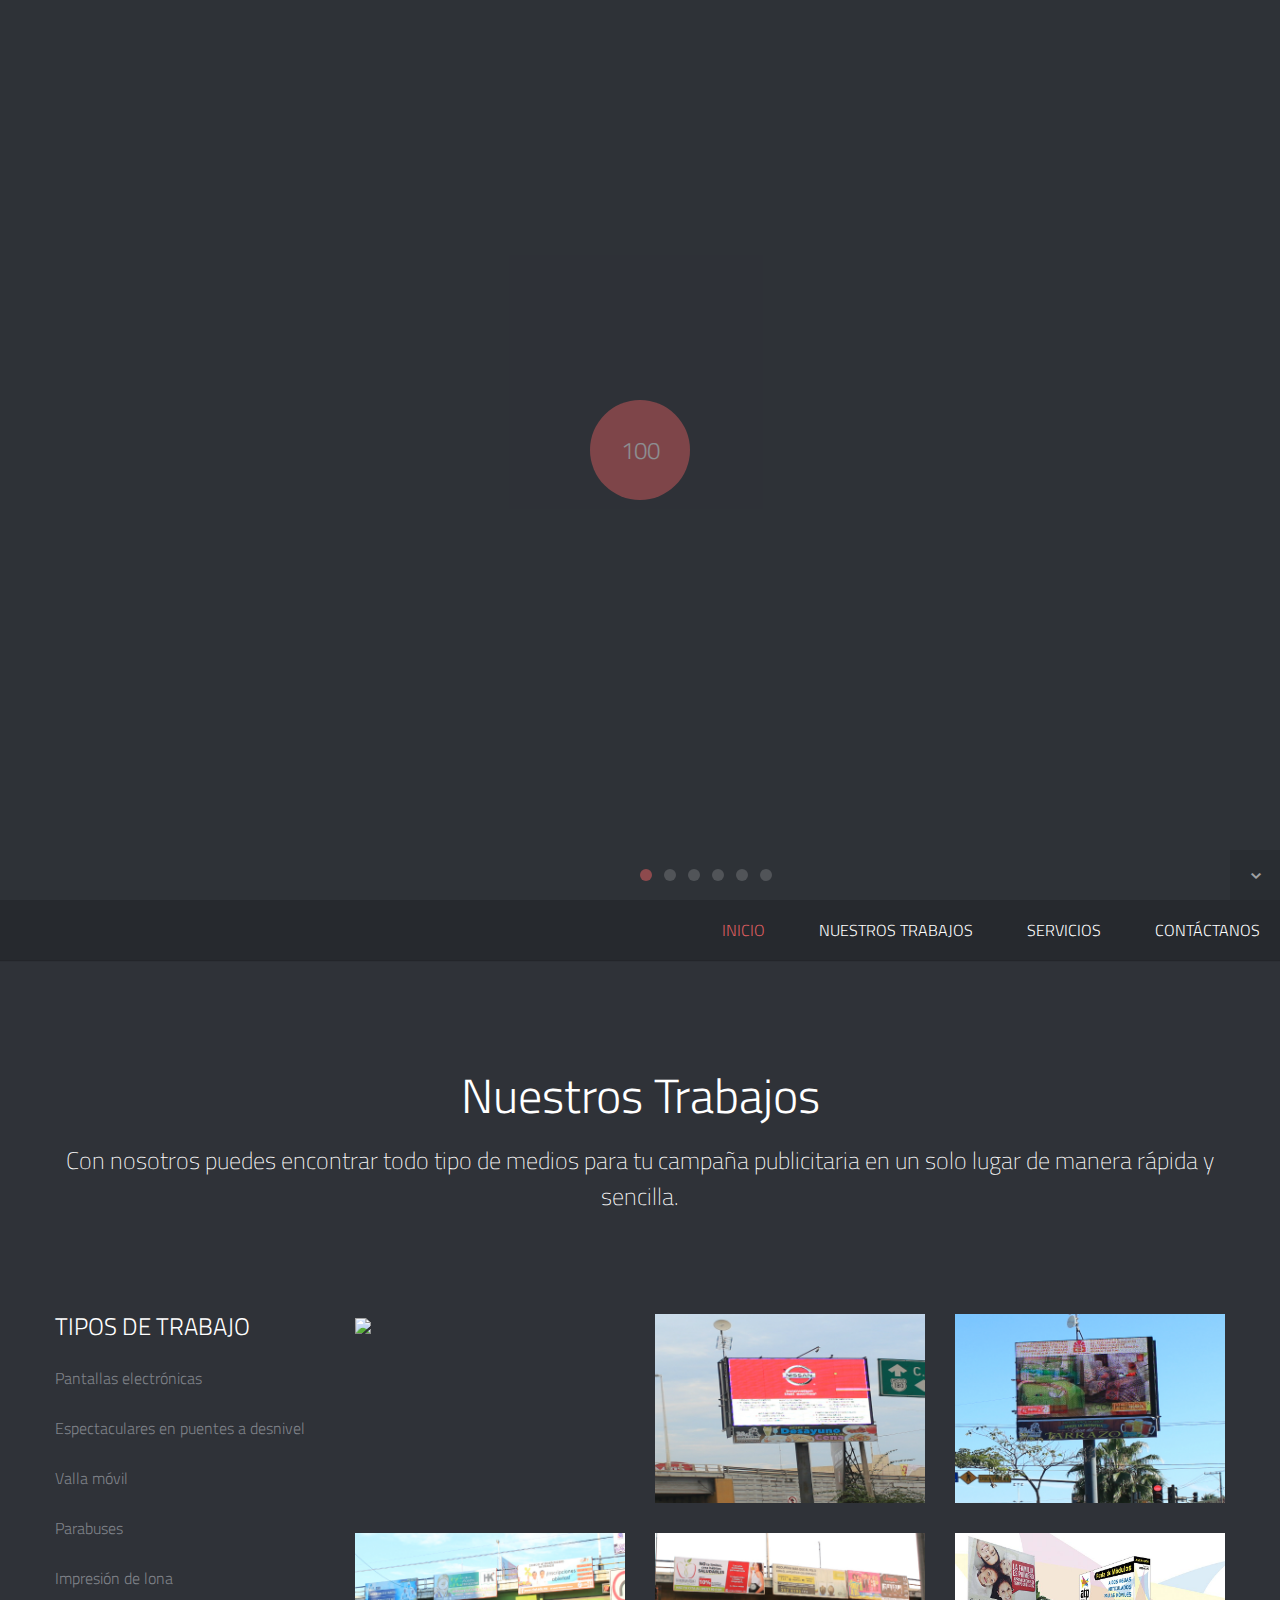
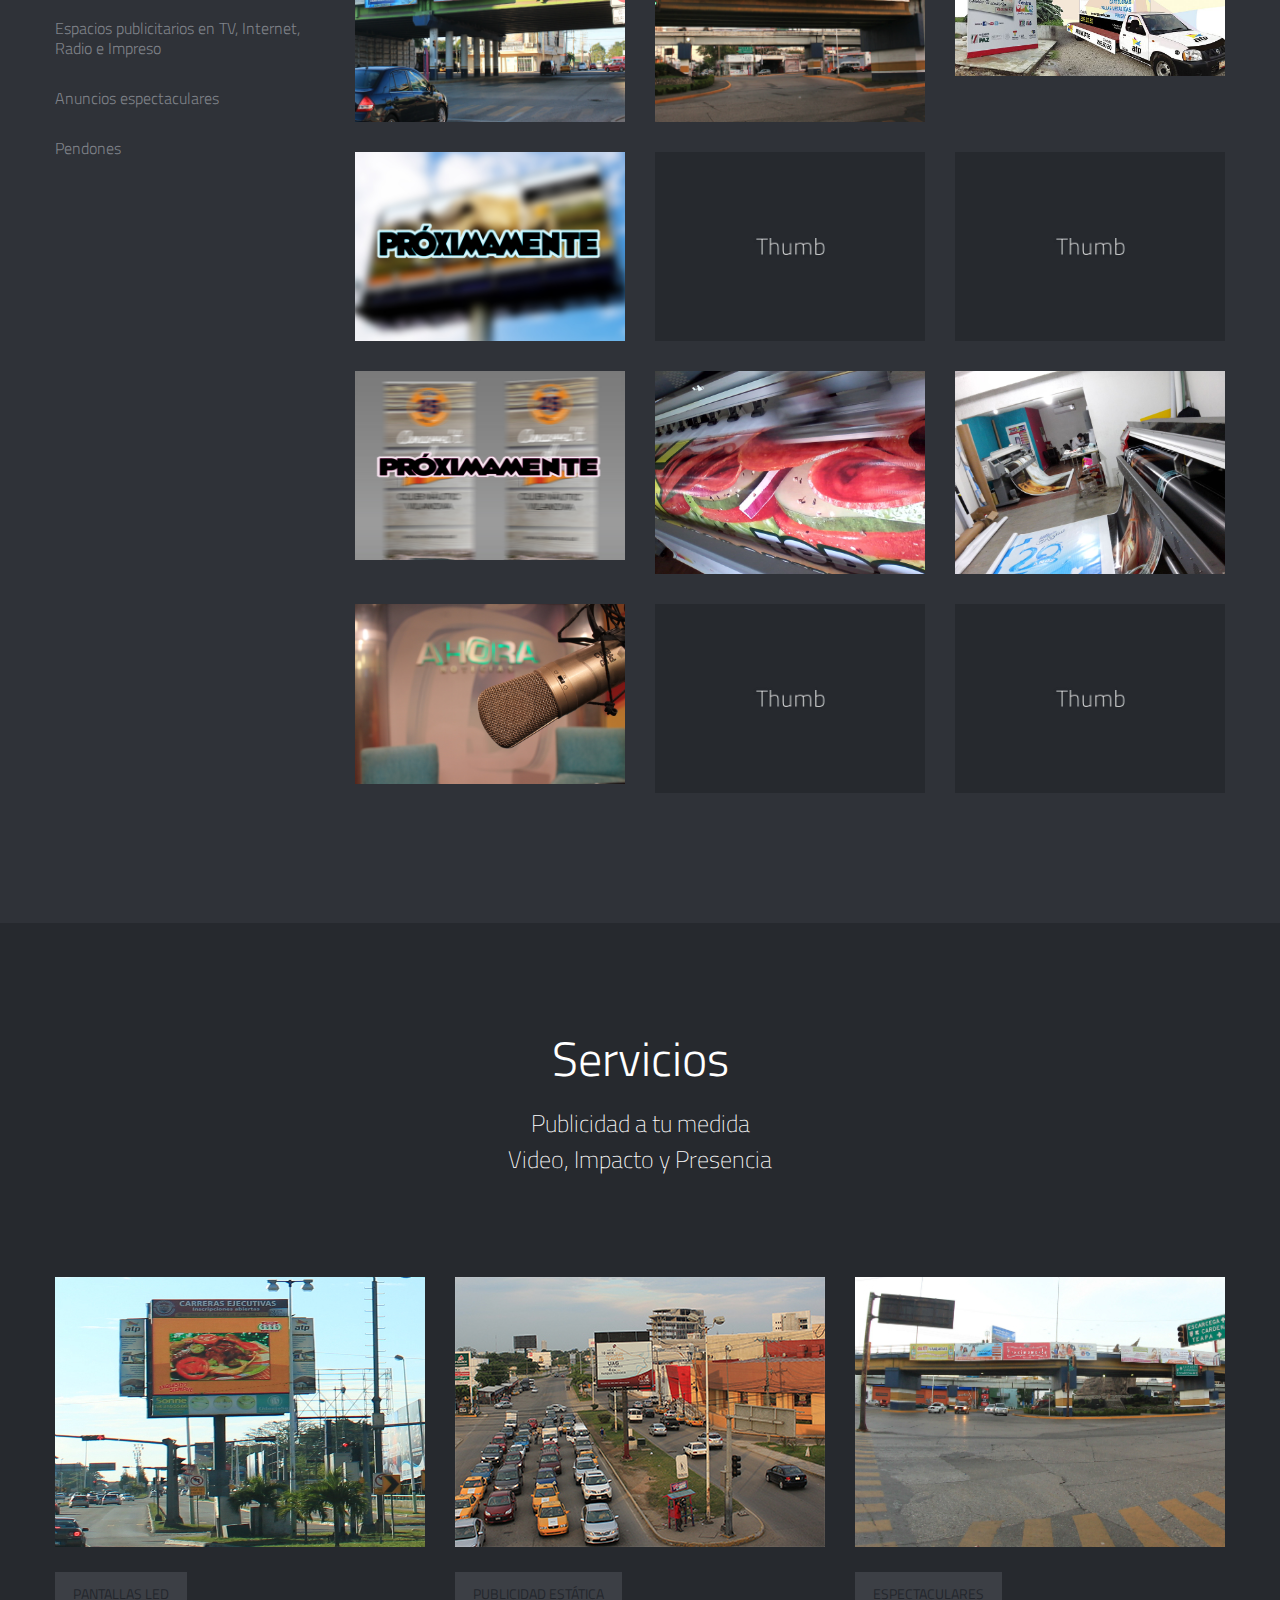
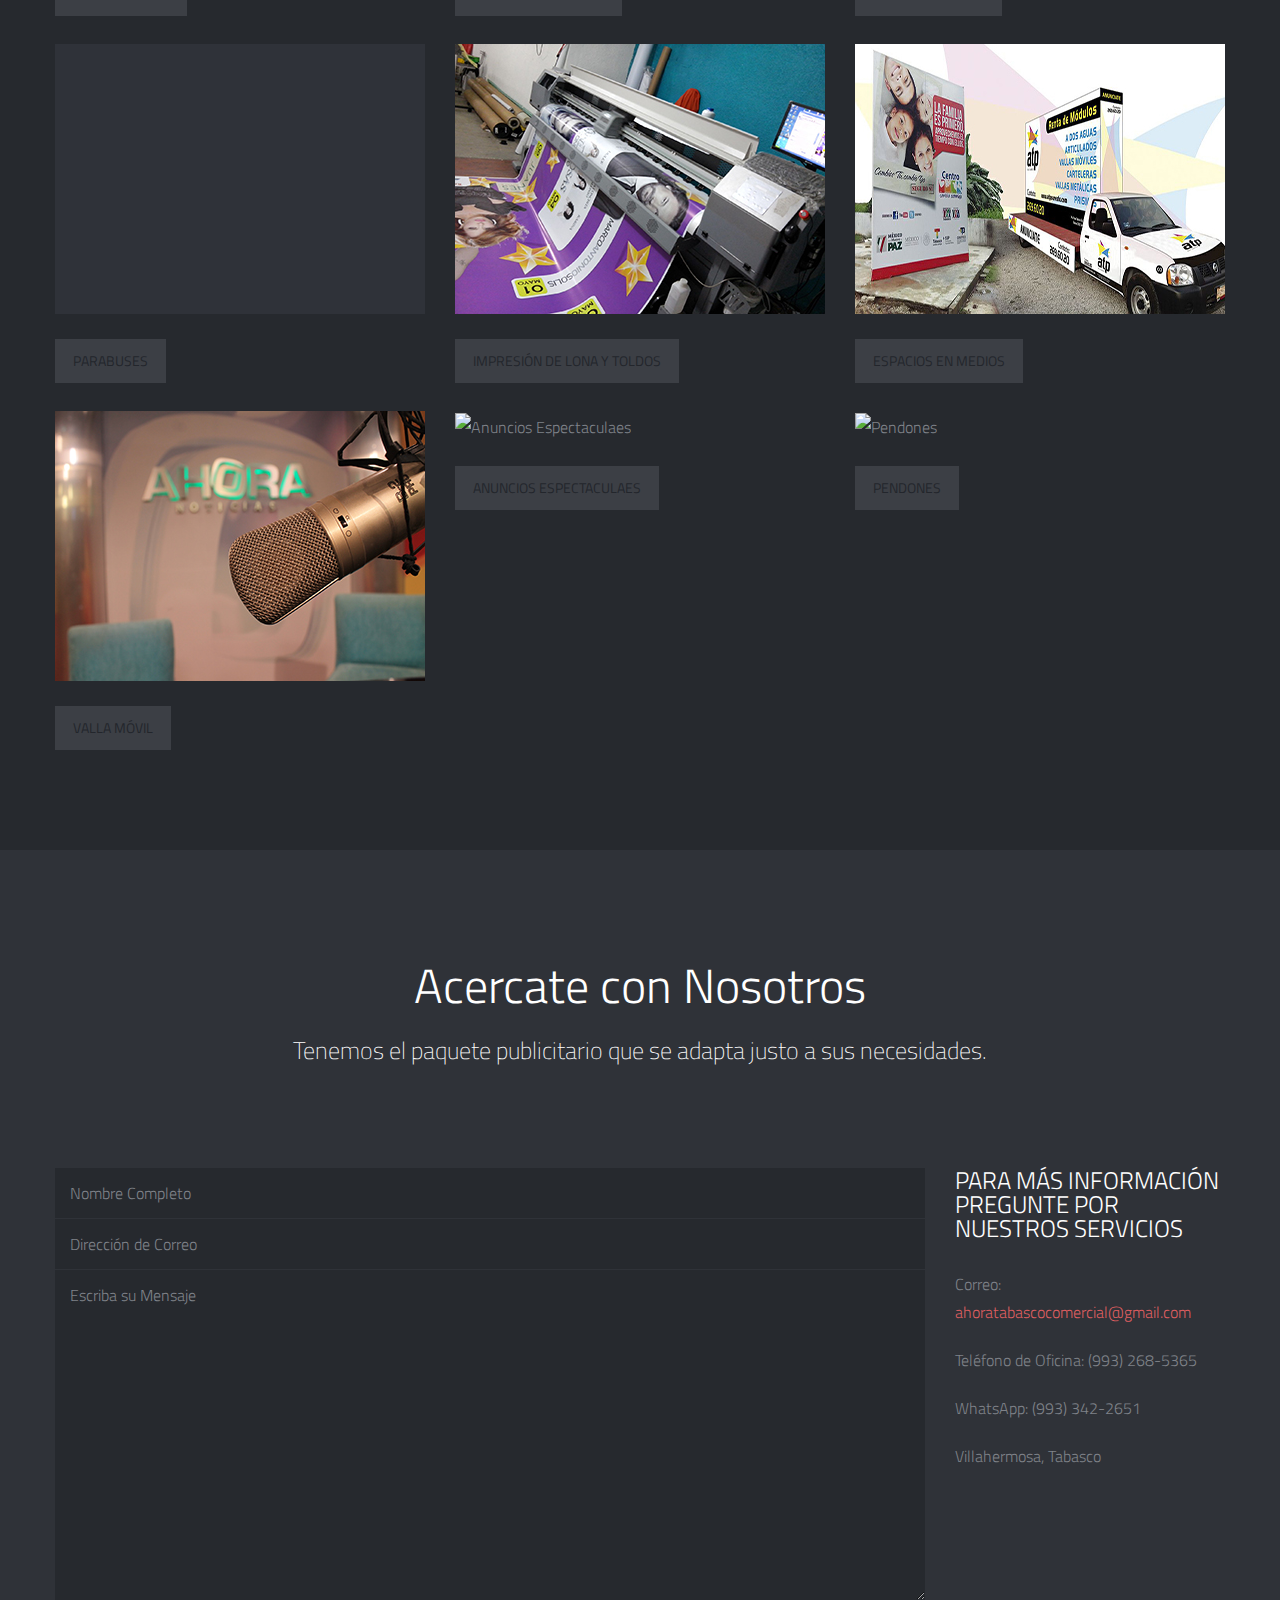
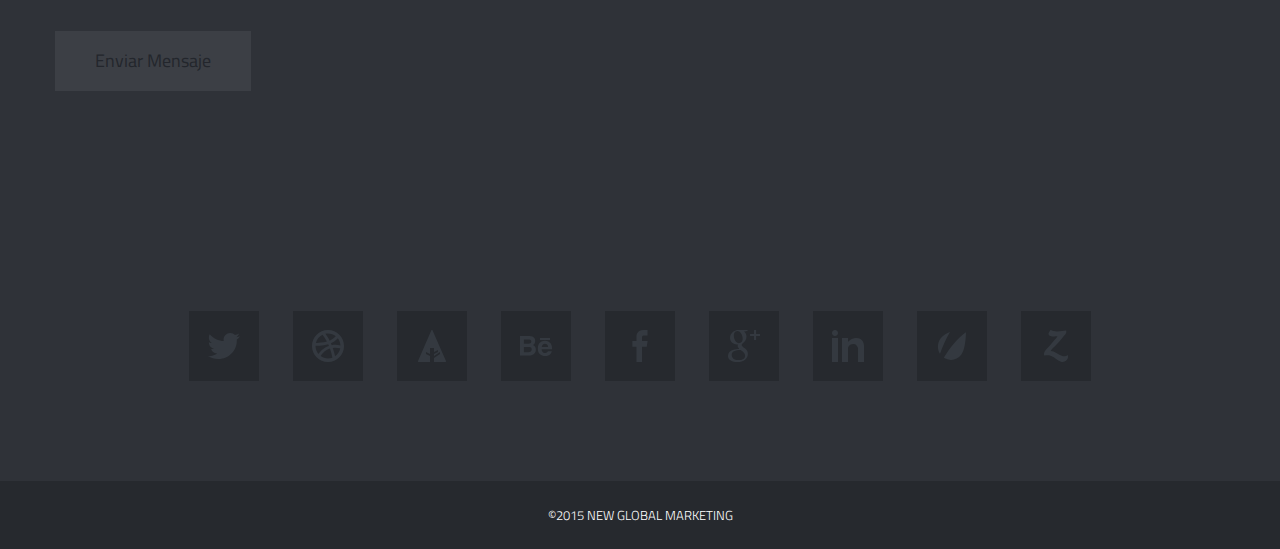
==== commit 69b7acbf: "Imagenes subidas 17_02_16" ====
--- a/index.html
+++ b/index.html
@@ -214,40 +214,40 @@
 
                         <!-- Filtrado de Video Valla movil Item video -->
                             <li class="item-thumbs span3 video">
-                                <a class="hover-wrap fancybox" data-fancybox-group="gallery" title="Valla movil 1" href="_include/img/work/full/image-06-full.jpg">
-                                    <span class="overlay-img"></span>
-                                    <span class="overlay-img-thumb font-icon-plus"></span>
-                                </a>
-                                <img src="_include/img/work/thumbs/image-06.jpg" alt="Lorem ipsum dolor sit amet, consectetur adipiscing elit. Phasellus quis elementum odio. Curabitur pellentesque, dolor vel pharetra mollis.">
-                            </li>
-                            <li class="item-thumbs span3 video">
+                                <a class="hover-wrap fancybox" data-fancybox-group="gallery" title=" " href="_include/img/work/full/image-06-full.JPG">
+                                    <span class="overlay-img"></span>
+                                    <span class="overlay-img-thumb font-icon-plus"></span>
+                                </a>
+                                <img src="_include/img/work/thumbs/image-06.jpg" alt=" ">
+                            </li>
+                            <!-- <li class="item-thumbs span3 video">
                                 <a class="hover-wrap fancybox" data-fancybox-group="gallery" title="Valla movil 2" href="_include/img/work/full/image-07-full.jpg">
                                     <span class="overlay-img"></span>
                                     <span class="overlay-img-thumb font-icon-plus"></span>
                                 </a>
                                 <img src="_include/img/work/thumbs/image-07.jpg" alt="Lorem ipsum dolor sit amet, consectetur adipiscing elit. Phasellus quis elementum odio. Curabitur pellentesque, dolor vel pharetra mollis.">
-                            </li>
+                            </li> -->
                             <!-- Termina Filtrado de Video Valla movil Item video -->
 
                             <!-- Filtrado de Anuncios Espectaculares -->
                             <li class="item-thumbs span3 anuncios">
-                                <a class="hover-wrap fancybox" data-fancybox-group="gallery" title="Valla movil 1" href="_include/img/work/full/image-08-full.jpg">
-                                    <span class="overlay-img"></span>
-                                    <span class="overlay-img-thumb font-icon-plus"></span>
-                                </a>
-                                <img src="_include/img/work/thumbs/image-08.jpg" alt="Lorem ipsum dolor sit amet, consectetur adipiscing elit. Phasellus quis elementum odio. Curabitur pellentesque, dolor vel pharetra mollis.">
-                            </li>
-                            <li class="item-thumbs span3 anuncios">
+                                <a class="hover-wrap fancybox" data-fancybox-group="gallery" title=" " href="_include/img/work/full/image-08-full.JPG">
+                                    <span class="overlay-img"></span>
+                                    <span class="overlay-img-thumb font-icon-plus"></span>
+                                </a>
+                                <img src="_include/img/work/thumbs/image-08.jpg" alt=" ">
+                            </li>
+                            <!-- <li class="item-thumbs span3 anuncios">
                                 <a class="hover-wrap fancybox" data-fancybox-group="gallery" title="Valla movil 2" href="_include/img/work/full/image-09-full.jpg">
                                     <span class="overlay-img"></span>
                                     <span class="overlay-img-thumb font-icon-plus"></span>
                                 </a>
                                 <img src="_include/img/work/thumbs/image-09.jpg" alt="Lorem ipsum dolor sit amet, consectetur adipiscing elit. Phasellus quis elementum odio. Curabitur pellentesque, dolor vel pharetra mollis.">
-                            </li>
+                            </li> -->
                             <!-- Termina Filtrado de Anuncios Espectaculares -->
 
                             <!-- Filtrado de Anuncios Espectaculares -->
-                            <li class="item-thumbs span3 espectaculares">
+                            <!-- <li class="item-thumbs span3 espectaculares">
                                 <a class="hover-wrap fancybox" data-fancybox-group="gallery" title="Espectaculares 1" href="_include/img/work/full/image-08-full.jpg">
                                     <span class="overlay-img"></span>
                                     <span class="overlay-img-thumb font-icon-plus"></span>
@@ -260,7 +260,7 @@
                                     <span class="overlay-img-thumb font-icon-plus"></span>
                                 </a>
                                 <img src="_include/img/work/thumbs/image-09.jpg" alt="Lorem ipsum dolor sit amet, consectetur adipiscing elit. Phasellus quis elementum odio. Curabitur pellentesque, dolor vel pharetra mollis.">
-                            </li>
+                            </li> -->
                             <!-- Termina Filtrado de Anuncios Espectaculares -->
 
                             <!-- Filtrado de Parabuses -->
@@ -282,53 +282,53 @@
 
                             <!-- Filtrado de Pendones -->
                             <li class="item-thumbs span3 pendones">
-                                <a class="hover-wrap fancybox" data-fancybox-group="gallery" title="Pendones 1" href="_include/img/work/full/image-12-full.jpg">
-                                    <span class="overlay-img"></span>
-                                    <span class="overlay-img-thumb font-icon-plus"></span>
-                                </a>
-                                <img src="_include/img/work/thumbs/image-12.jpg" alt="Lorem ipsum dolor sit amet, consectetur adipiscing elit. Phasellus quis elementum odio. Curabitur pellentesque, dolor vel pharetra mollis.">
-                            </li>
-                            <li class="item-thumbs span3 pendones">
+                                <a class="hover-wrap fancybox" data-fancybox-group="gallery" title=" " href="_include/img/work/full/image-12-full.JPG">
+                                    <span class="overlay-img"></span>
+                                    <span class="overlay-img-thumb font-icon-plus"></span>
+                                </a>
+                                <img src="_include/img/work/thumbs/image-12.jpg" alt=" ">
+                            </li>
+                            <!-- <li class="item-thumbs span3 pendones">
                                 <a class="hover-wrap fancybox" data-fancybox-group="gallery" title="Pendones 2" href="_include/img/work/full/image-13-full.jpg">
                                     <span class="overlay-img"></span>
                                     <span class="overlay-img-thumb font-icon-plus"></span>
                                 </a>
                                 <img src="_include/img/work/thumbs/image-13.jpg" alt="Lorem ipsum dolor sit amet, consectetur adipiscing elit. Phasellus quis elementum odio. Curabitur pellentesque, dolor vel pharetra mollis.">
-                            </li>
+                            </li> -->
                             <!-- Termina Filtrado de Pendones -->
 
                             <!-- Filtrado de Impresion -->
                             <li class="item-thumbs span3 impresion">
-                                <a class="hover-wrap fancybox" data-fancybox-group="gallery" title="Impresion 1" href="_include/img/work/full/image-14-full.jpg">
-                                    <span class="overlay-img"></span>
-                                    <span class="overlay-img-thumb font-icon-plus"></span>
-                                </a>
-                                <img src="_include/img/work/thumbs/image-14.jpg" alt="Lorem ipsum dolor sit amet, consectetur adipiscing elit. Phasellus quis elementum odio. Curabitur pellentesque, dolor vel pharetra mollis.">
+                                <a class="hover-wrap fancybox" data-fancybox-group="gallery" title=" " href="_include/img/work/full/image-14-full.JPG">
+                                    <span class="overlay-img"></span>
+                                    <span class="overlay-img-thumb font-icon-plus"></span>
+                                </a>
+                                <img src="_include/img/work/thumbs/image-14.jpg" alt=" ">
                             </li>
                             <li class="item-thumbs span3 impresion">
-                                <a class="hover-wrap fancybox" data-fancybox-group="gallery" title="Impresion 2" href="_include/img/work/full/image-15-full.jpg">
-                                    <span class="overlay-img"></span>
-                                    <span class="overlay-img-thumb font-icon-plus"></span>
-                                </a>
-                                <img src="_include/img/work/thumbs/image-15.jpg" alt="Lorem ipsum dolor sit amet, consectetur adipiscing elit. Phasellus quis elementum odio. Curabitur pellentesque, dolor vel pharetra mollis.">
+                                <a class="hover-wrap fancybox" data-fancybox-group="gallery" title=" " href="_include/img/work/full/image-15-full.JPG">
+                                    <span class="overlay-img"></span>
+                                    <span class="overlay-img-thumb font-icon-plus"></span>
+                                </a>
+                                <img src="_include/img/work/thumbs/image-15.jpg" alt=" ">
                             </li>
                             <!-- Termina Filtrado de Impresion -->
 
                             <!-- Filtrado de Espacios -->
                             <li class="item-thumbs span3 espacios">
-                                <a class="hover-wrap fancybox" data-fancybox-group="gallery" title="Espacios 1" href="_include/img/work/full/image-16-full.jpg">
-                                    <span class="overlay-img"></span>
-                                    <span class="overlay-img-thumb font-icon-plus"></span>
-                                </a>
-                                <img src="_include/img/work/thumbs/image-16.jpg" alt="Lorem ipsum dolor sit amet, consectetur adipiscing elit. Phasellus quis elementum odio. Curabitur pellentesque, dolor vel pharetra mollis.">
-                            </li>
-                            <li class="item-thumbs span3 espacios">
+                                <a class="hover-wrap fancybox" data-fancybox-group="gallery" title=" " href="_include/img/work/full/image-16-full.JPG">
+                                    <span class="overlay-img"></span>
+                                    <span class="overlay-img-thumb font-icon-plus"></span>
+                                </a>
+                                <img src="_include/img/work/thumbs/image-16.jpg" alt=" ">
+                            </li>
+                            <!-- <li class="item-thumbs span3 espacios">
                                 <a class="hover-wrap fancybox" data-fancybox-group="gallery" title="Espacios 2" href="_include/img/work/full/image-17-full.jpg">
                                     <span class="overlay-img"></span>
                                     <span class="overlay-img-thumb font-icon-plus"></span>
                                 </a>
                                 <img src="_include/img/work/thumbs/image-17.jpg" alt="Lorem ipsum dolor sit amet, consectetur adipiscing elit. Phasellus quis elementum odio. Curabitur pellentesque, dolor vel pharetra mollis.">
-                            </li>
+                            </li> -->
                             <!-- Termina Filtrado de Espacios -->
 
                             <!-- Filtrado de Eventos -->
@@ -486,7 +486,7 @@
                     <span class="overlay-img"></span>
                     <span class="overlay-text-thumb">Anuncios Espectaculaes</span>
                 </div>
-                <img src="_include/img/profile/profile-08.jpg" alt="Anuncios Espectaculaes">
+                <img src="_include/img/profile/profile-08.JPG" alt="Anuncios Espectaculaes">
             </div>
             <a class="button button-small" data-toggle="modal" data-target=".anuncio" href="#">Anuncios Espectaculaes</a>
         </div>
@@ -497,7 +497,7 @@
                     <span class="overlay-img"></span>
                     <span class="overlay-text-thumb">Pendones</span>
                 </div>
-                <img src="_include/img/profile/profile-09.jpg" alt="Pendones">
+                <img src="_include/img/profile/profile-09.JPG" alt="Pendones">
             </div>
             <a class="button button-small" data-toggle="modal" data-target=".pendoness" href="#">Pendones</a>
         </div>
@@ -572,7 +572,7 @@
 <!-- End Contact Section -->
 
 <!-- Twitter Feed -->
-<div id="twitter-feed" class="page-alternate">
+<!--<div id="twitter-feed" class="page-alternate">
 	<div class="container">
     	<div class="row">
             <div class="span12">
@@ -585,7 +585,7 @@
             </div>
         </div>
     </div>
-</div>
+</div>-->
 <!-- End Twitter Feed -->
 
 <!-- Socialize -->
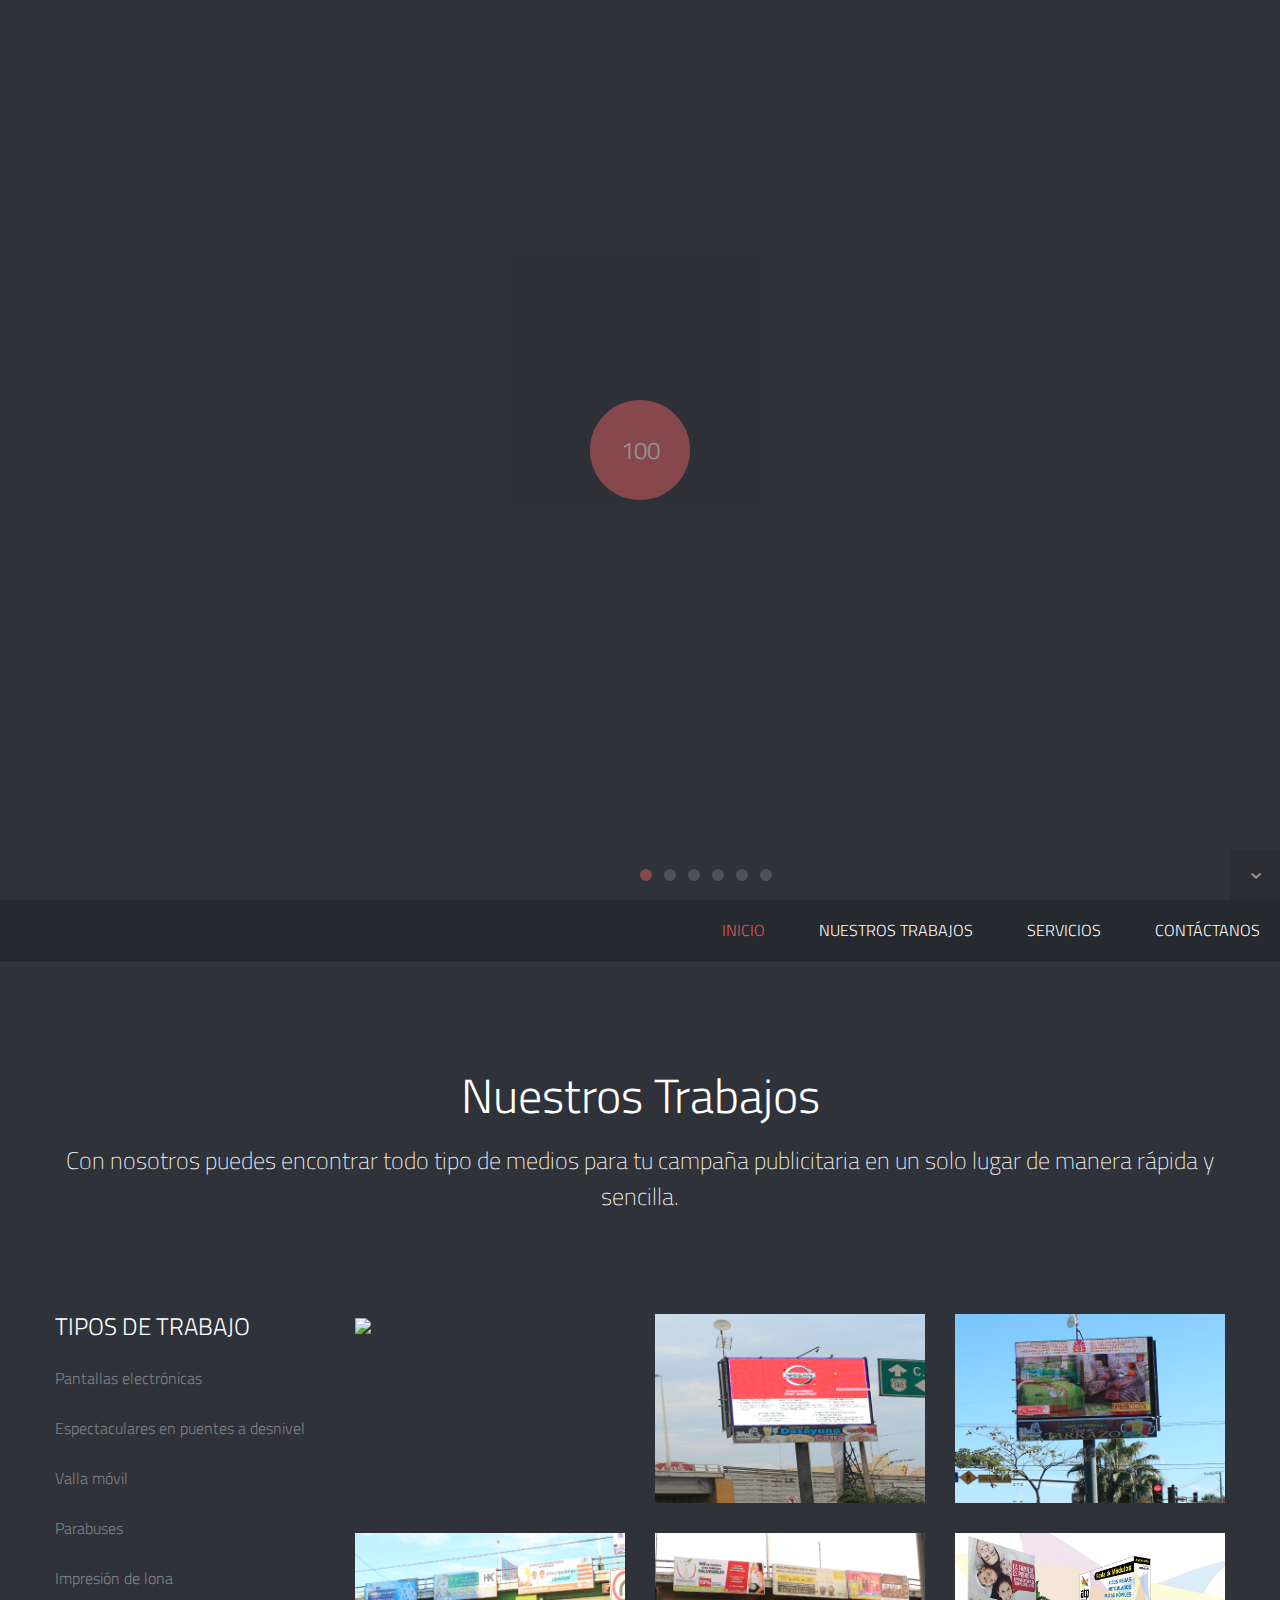
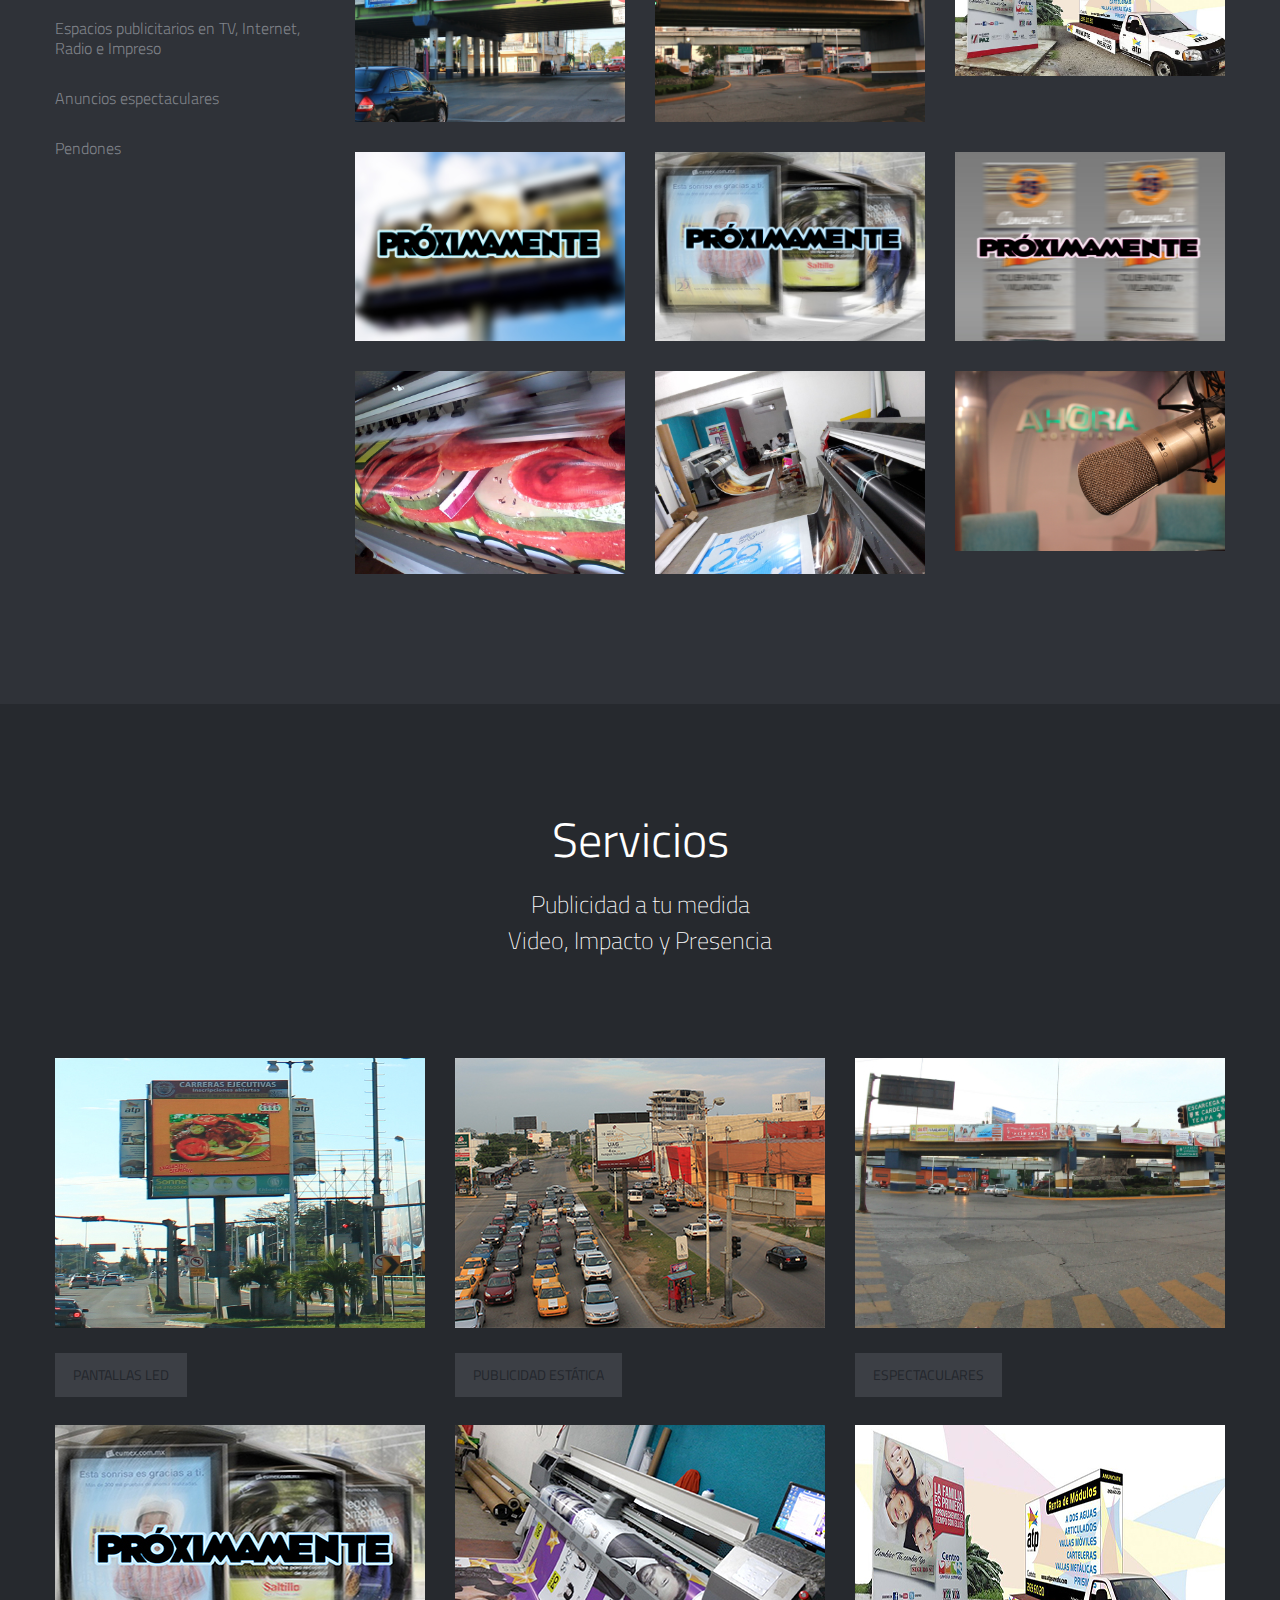
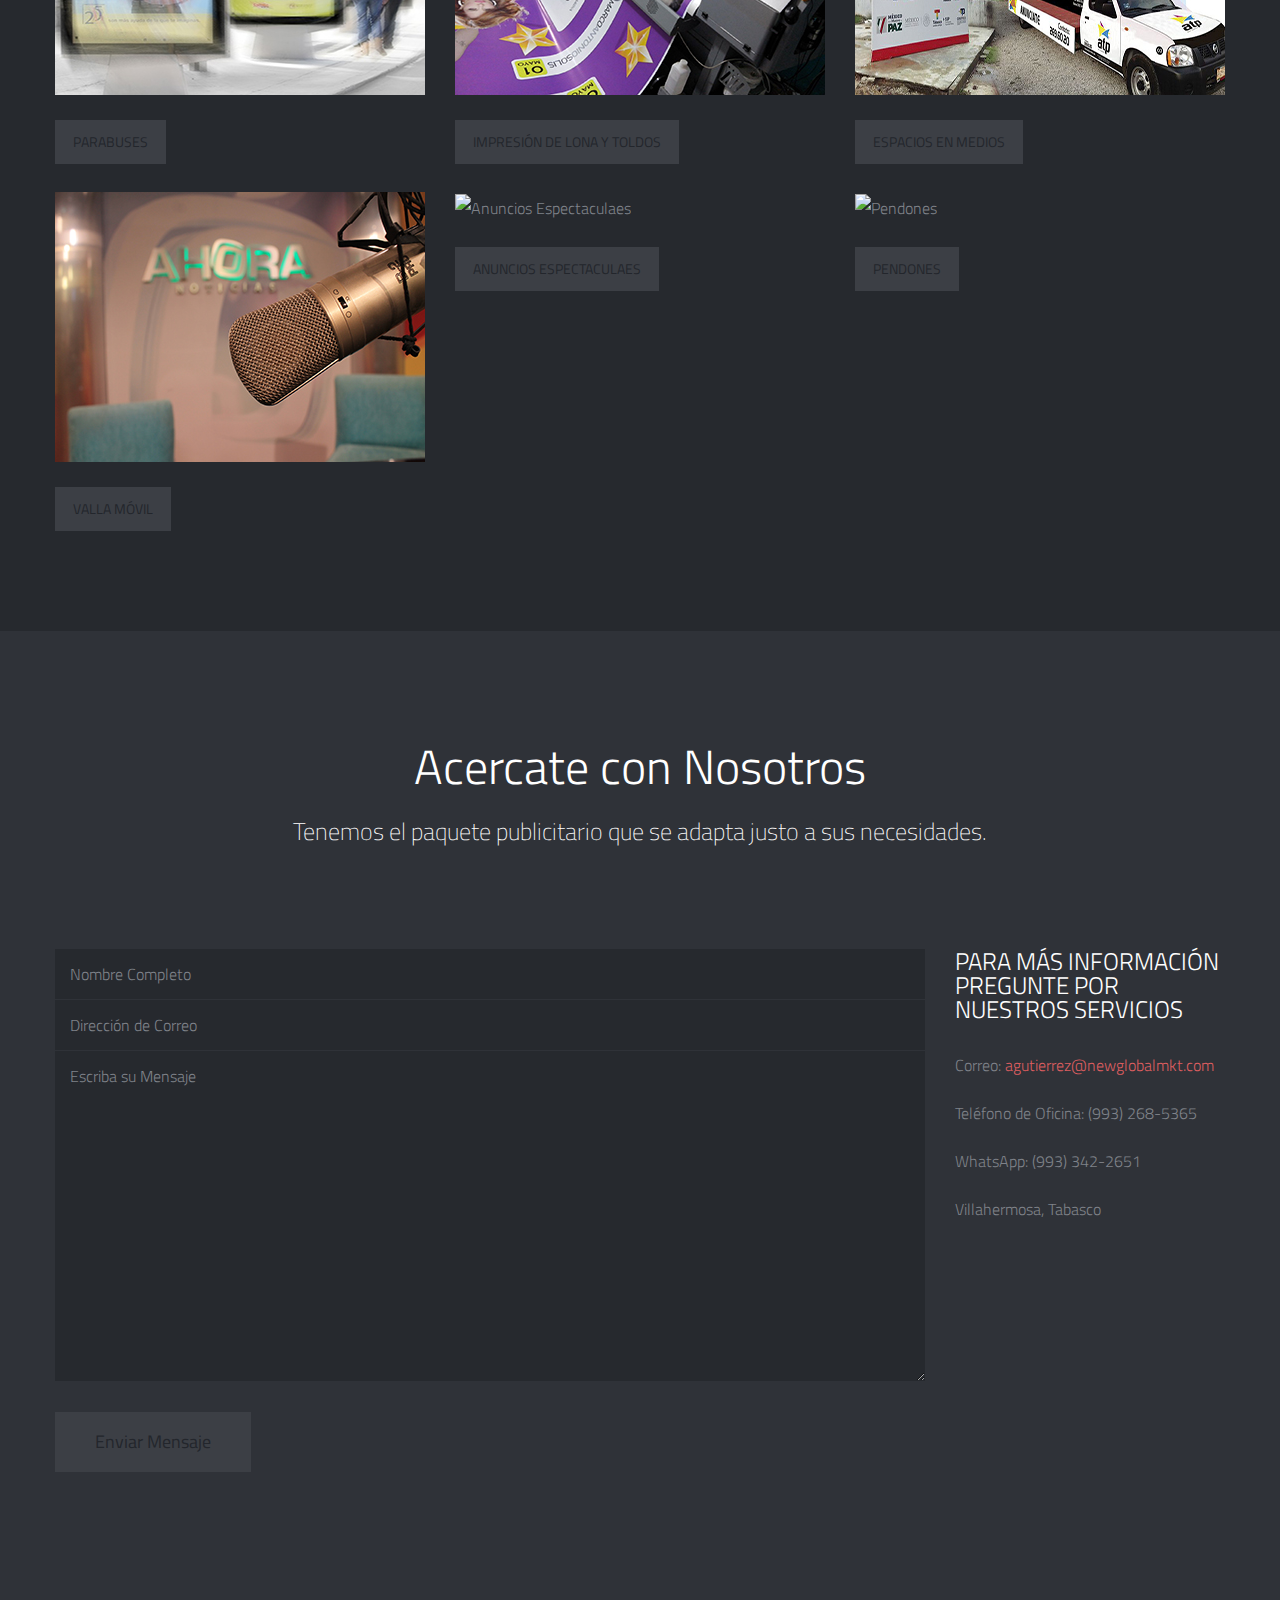
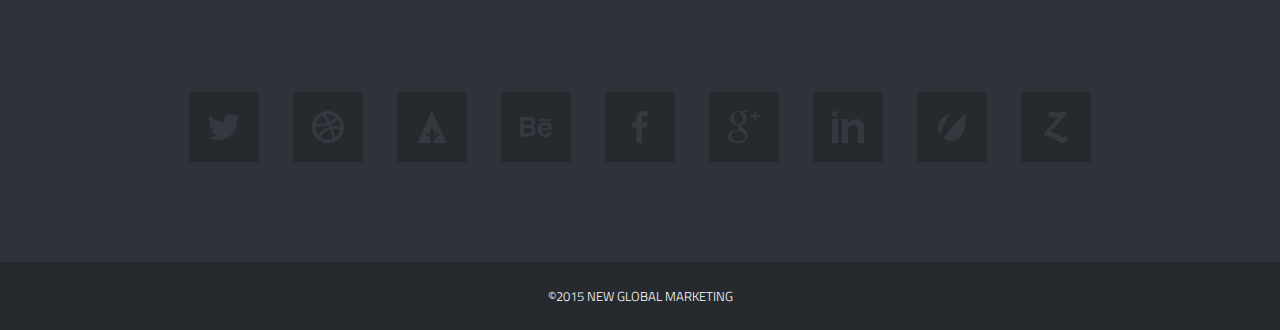
==== commit 5ff24f40: "Pagina lista para subir a Servidor" ====
--- a/index.html
+++ b/index.html
@@ -173,21 +173,21 @@
                     	<ul id="thumbs">
                         <!-- Filtrado de Pantallas item Design -->
                         	<li class="item-thumbs span3 design">
-                            	<a class="hover-wrap fancybox" data-fancybox-group="gallery" title="" href="_include/img/work/full/image-01-full.jpg">
+                            	<a class="hover-wrap fancybox" data-fancybox-group="gallery" title="Pantalla Led" href="_include/img/work/full/image-01-full.jpg">
                                 	<span class="overlay-img"></span>
                                     <span class="overlay-img-thumb font-icon-plus"></span>
                                 </a>
                                 <img src="_include/img/work/thumbs/image-01.jpg" alt=" ">
                             </li>
                         	<li class="item-thumbs span3 design">
-                            	<a class="hover-wrap fancybox" data-fancybox-group="gallery" title="" href="_include/img/work/full/image-02-full.jpg">
+                            	<a class="hover-wrap fancybox" data-fancybox-group="gallery" title="Pantalla Led" href="_include/img/work/full/image-02-full.jpg">
                                 	<span class="overlay-img"></span>
                                     <span class="overlay-img-thumb font-icon-plus"></span>
                                 </a>
                                 <img src="_include/img/work/thumbs/image-02.jpg" alt=" ">
                             </li>
                             <li class="item-thumbs span3 design">
-                                <a class="hover-wrap fancybox" data-fancybox-group="gallery" title="" href="_include/img/work/full/image-03-full.jpg">
+                                <a class="hover-wrap fancybox" data-fancybox-group="gallery" title="Pantalla Led" href="_include/img/work/full/image-03-full.jpg">
                                     <span class="overlay-img"></span>
                                     <span class="overlay-img-thumb font-icon-plus"></span>
                                 </a>
@@ -197,14 +197,14 @@
 
                         <!-- Filtrado de Espectaculares item photography -->
                             <li class="item-thumbs span3 photography">
-                                <a class="hover-wrap fancybox" data-fancybox-group="gallery" title="" href="_include/img/work/full/image-04-full.jpg">
+                                <a class="hover-wrap fancybox" data-fancybox-group="gallery" title="Espectaculares en Puentes" href="_include/img/work/full/image-04-full.jpg">
                                     <span class="overlay-img"></span>
                                     <span class="overlay-img-thumb font-icon-plus"></span>
                                 </a>
                                 <img src="_include/img/work/thumbs/image-04.jpg" alt=" ">
                             </li>
                             <li class="item-thumbs span3 photography">
-                                <a class="hover-wrap fancybox" data-fancybox-group="gallery" title="" href="_include/img/work/full/image-05-full.jpg">
+                                <a class="hover-wrap fancybox" data-fancybox-group="gallery" title="Espectaculares en Puentes" href="_include/img/work/full/image-05-full.jpg">
                                     <span class="overlay-img"></span>
                                     <span class="overlay-img-thumb font-icon-plus"></span>
                                 </a>
@@ -214,7 +214,7 @@
 
                         <!-- Filtrado de Video Valla movil Item video -->
                             <li class="item-thumbs span3 video">
-                                <a class="hover-wrap fancybox" data-fancybox-group="gallery" title=" " href="_include/img/work/full/image-06-full.JPG">
+                                <a class="hover-wrap fancybox" data-fancybox-group="gallery" title="Valla Móvil" href="_include/img/work/full/image-06-full.JPG">
                                     <span class="overlay-img"></span>
                                     <span class="overlay-img-thumb font-icon-plus"></span>
                                 </a>
@@ -265,19 +265,19 @@
 
                             <!-- Filtrado de Parabuses -->
                             <li class="item-thumbs span3 parabuses">
-                                <a class="hover-wrap fancybox" data-fancybox-group="gallery" title="Parabuses 1" href="_include/img/work/full/image-10-full.jpg">
-                                    <span class="overlay-img"></span>
-                                    <span class="overlay-img-thumb font-icon-plus"></span>
-                                </a>
-                                <img src="_include/img/work/thumbs/image-10.jpg" alt="Lorem ipsum dolor sit amet, consectetur adipiscing elit. Phasellus quis elementum odio. Curabitur pellentesque, dolor vel pharetra mollis.">
-                            </li>
-                            <li class="item-thumbs span3 parabuses">
+                                <a class="hover-wrap fancybox" data-fancybox-group="gallery" title="Parabuses" href="_include/img/work/full/image-10-full.JPG">
+                                    <span class="overlay-img"></span>
+                                    <span class="overlay-img-thumb font-icon-plus"></span>
+                                </a>
+                                <img src="_include/img/work/thumbs/image-10.jpg" alt=" ">
+                            </li>
+                            <!-- <li class="item-thumbs span3 parabuses">
                                 <a class="hover-wrap fancybox" data-fancybox-group="gallery" title="Parabuses 2" href="_include/img/work/full/image-11-full.jpg">
                                     <span class="overlay-img"></span>
                                     <span class="overlay-img-thumb font-icon-plus"></span>
                                 </a>
                                 <img src="_include/img/work/thumbs/image-11.jpg" alt="Lorem ipsum dolor sit amet, consectetur adipiscing elit. Phasellus quis elementum odio. Curabitur pellentesque, dolor vel pharetra mollis.">
-                            </li>
+                            </li> -->
                             <!-- Termina Filtrado de Parabuses -->
 
                             <!-- Filtrado de Pendones -->
@@ -299,14 +299,14 @@
 
                             <!-- Filtrado de Impresion -->
                             <li class="item-thumbs span3 impresion">
-                                <a class="hover-wrap fancybox" data-fancybox-group="gallery" title=" " href="_include/img/work/full/image-14-full.JPG">
+                                <a class="hover-wrap fancybox" data-fancybox-group="gallery" title="Impresión en Lona" href="_include/img/work/full/image-14-full.JPG">
                                     <span class="overlay-img"></span>
                                     <span class="overlay-img-thumb font-icon-plus"></span>
                                 </a>
                                 <img src="_include/img/work/thumbs/image-14.jpg" alt=" ">
                             </li>
                             <li class="item-thumbs span3 impresion">
-                                <a class="hover-wrap fancybox" data-fancybox-group="gallery" title=" " href="_include/img/work/full/image-15-full.JPG">
+                                <a class="hover-wrap fancybox" data-fancybox-group="gallery" title="Impresión en Lona" href="_include/img/work/full/image-15-full.JPG">
                                     <span class="overlay-img"></span>
                                     <span class="overlay-img-thumb font-icon-plus"></span>
                                 </a>
@@ -316,7 +316,7 @@
 
                             <!-- Filtrado de Espacios -->
                             <li class="item-thumbs span3 espacios">
-                                <a class="hover-wrap fancybox" data-fancybox-group="gallery" title=" " href="_include/img/work/full/image-16-full.JPG">
+                                <a class="hover-wrap fancybox" data-fancybox-group="gallery" title="Tv, Radio e Impreso" href="_include/img/work/full/image-16-full.JPG">
                                     <span class="overlay-img"></span>
                                     <span class="overlay-img-thumb font-icon-plus"></span>
                                 </a>
@@ -332,7 +332,7 @@
                             <!-- Termina Filtrado de Espacios -->
 
                             <!-- Filtrado de Eventos -->
-                            <li class="item-thumbs span3 eventos">
+                            <!-- <li class="item-thumbs span3 eventos">
                                 <a class="hover-wrap fancybox" data-fancybox-group="gallery" title="Eventos 1" href="_include/img/work/full/image-18-full.jpg">
                                     <span class="overlay-img"></span>
                                     <span class="overlay-img-thumb font-icon-plus"></span>
@@ -345,7 +345,7 @@
                                     <span class="overlay-img-thumb font-icon-plus"></span>
                                 </a>
                                 <img src="_include/img/work/thumbs/image-19.jpg" alt="Lorem ipsum dolor sit amet, consectetur adipiscing elit. Phasellus quis elementum odio. Curabitur pellentesque, dolor vel pharetra mollis.">
-                            </li>
+                            </li> -->
                             <!-- Termina Filtrado de Eventos -->
                         </ul>
                     </section>  
@@ -556,7 +556,7 @@
         	<div class="contact-details">
         		<h3>Para más información pregunte por nuestros servicios</h3>
                 <ul>
-                    <li>Correo: <a href="mailto:ahoratabascocomercial@gmail.com">ahoratabascocomercial@gmail.com</a></li>
+                    <li>Correo: <a href="mailto:agutierrez@newglobalmkt.com">agutierrez@newglobalmkt.com</a></li>
                     <li>Teléfono de Oficina: (993) 268-5365</li>
                     <li>WhatsApp: (993) 342-2651</li>
                     <li>
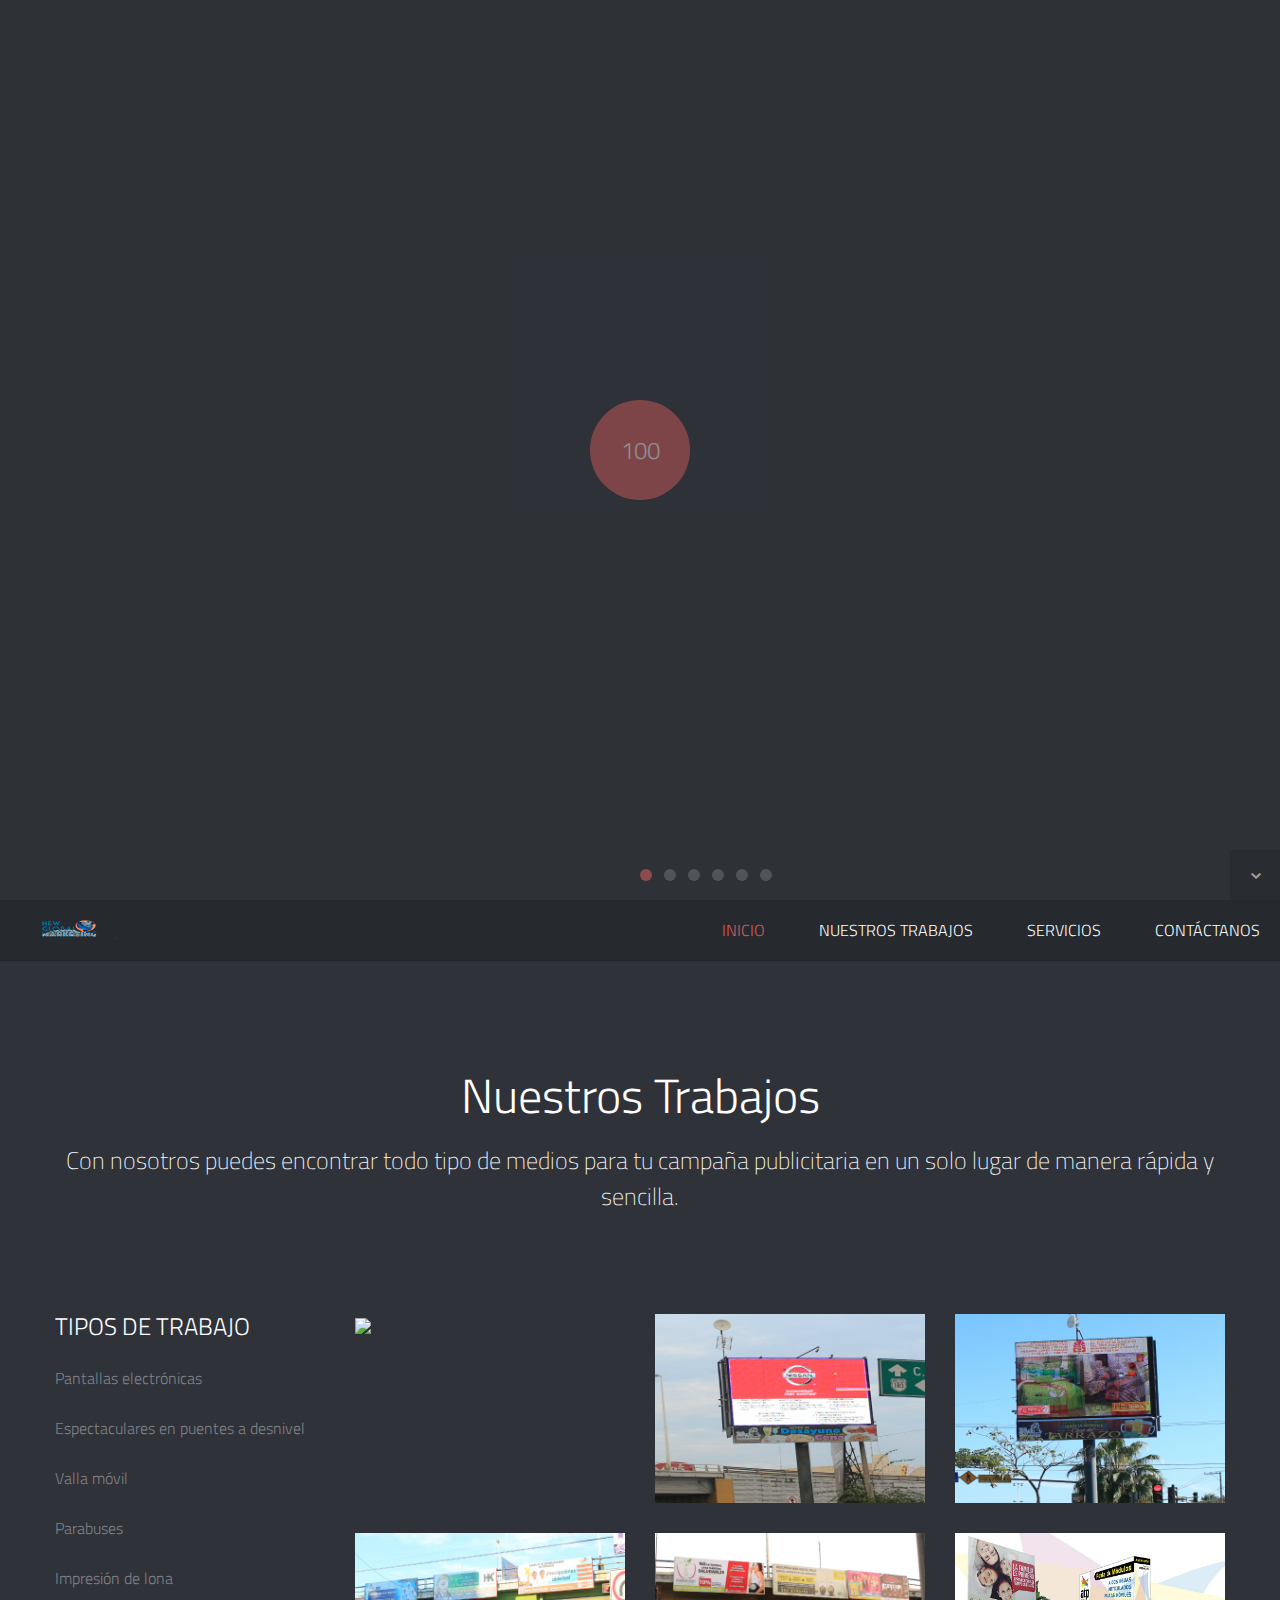
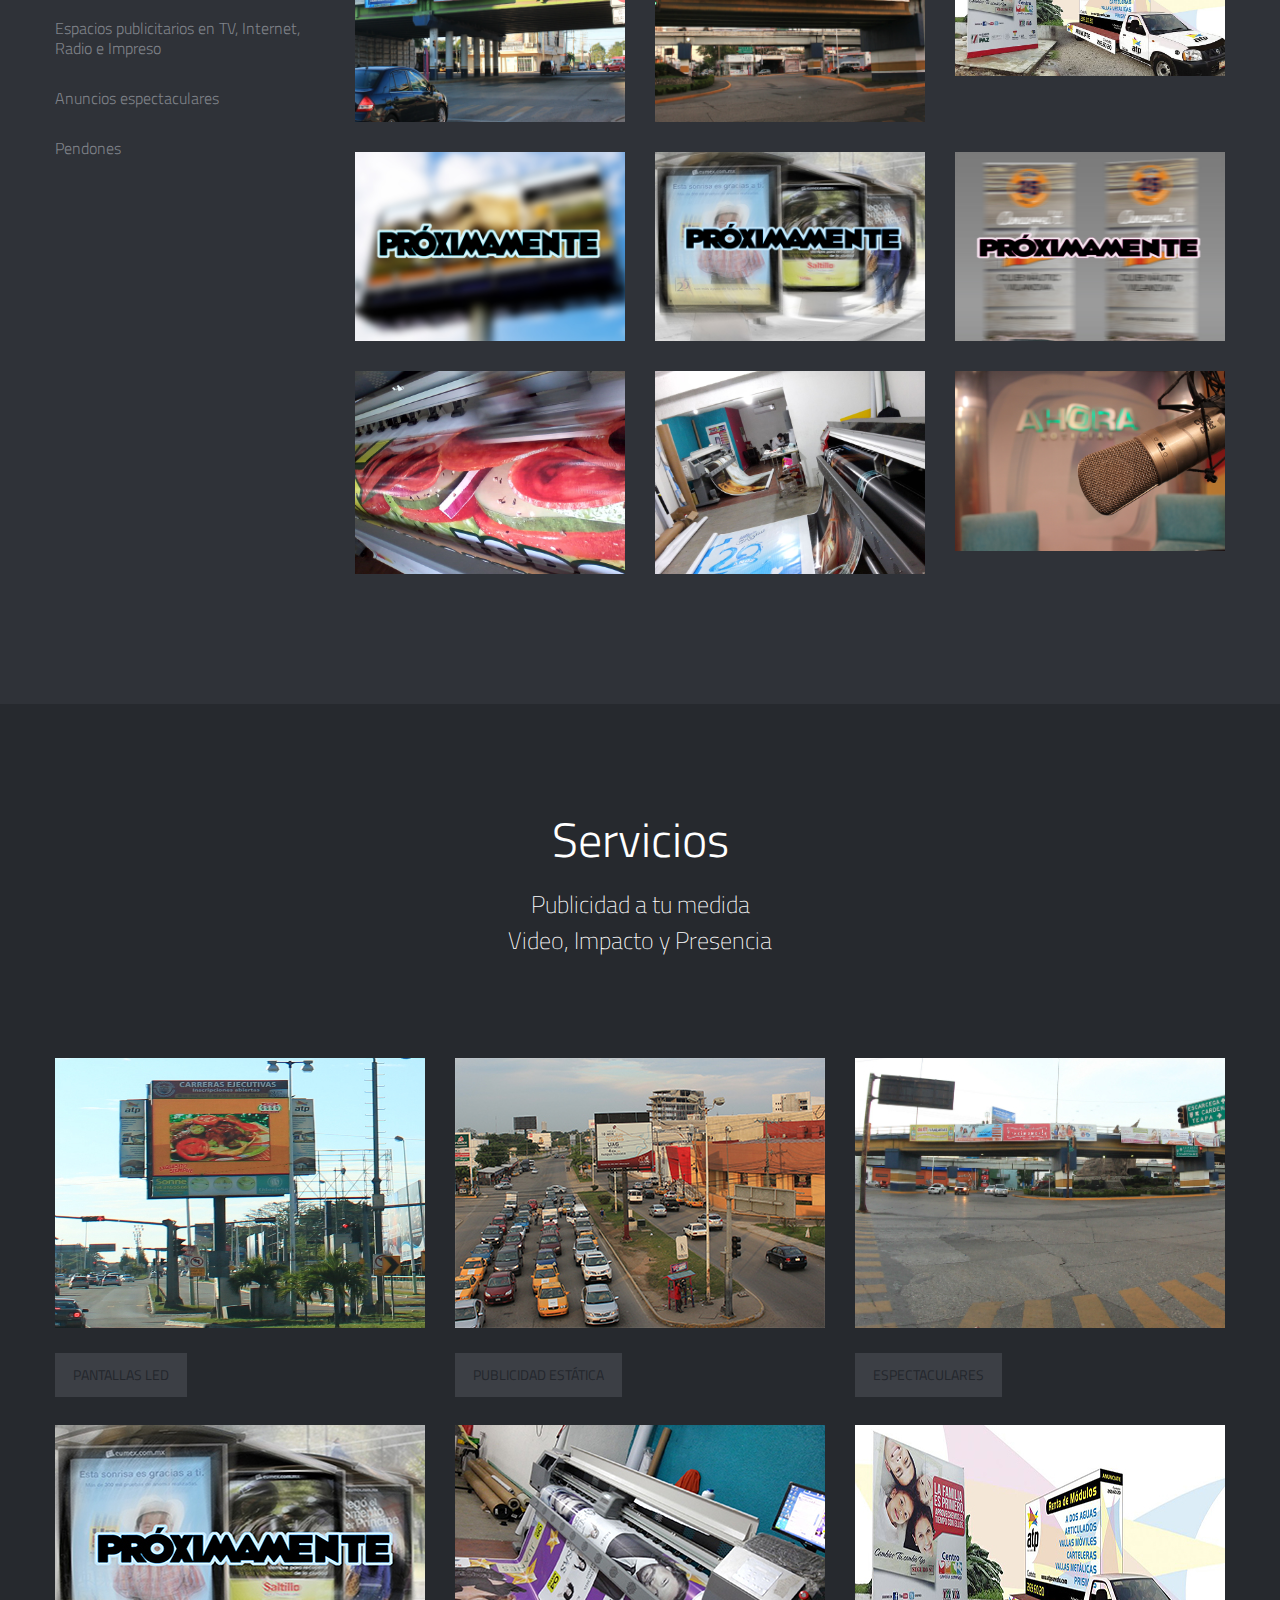
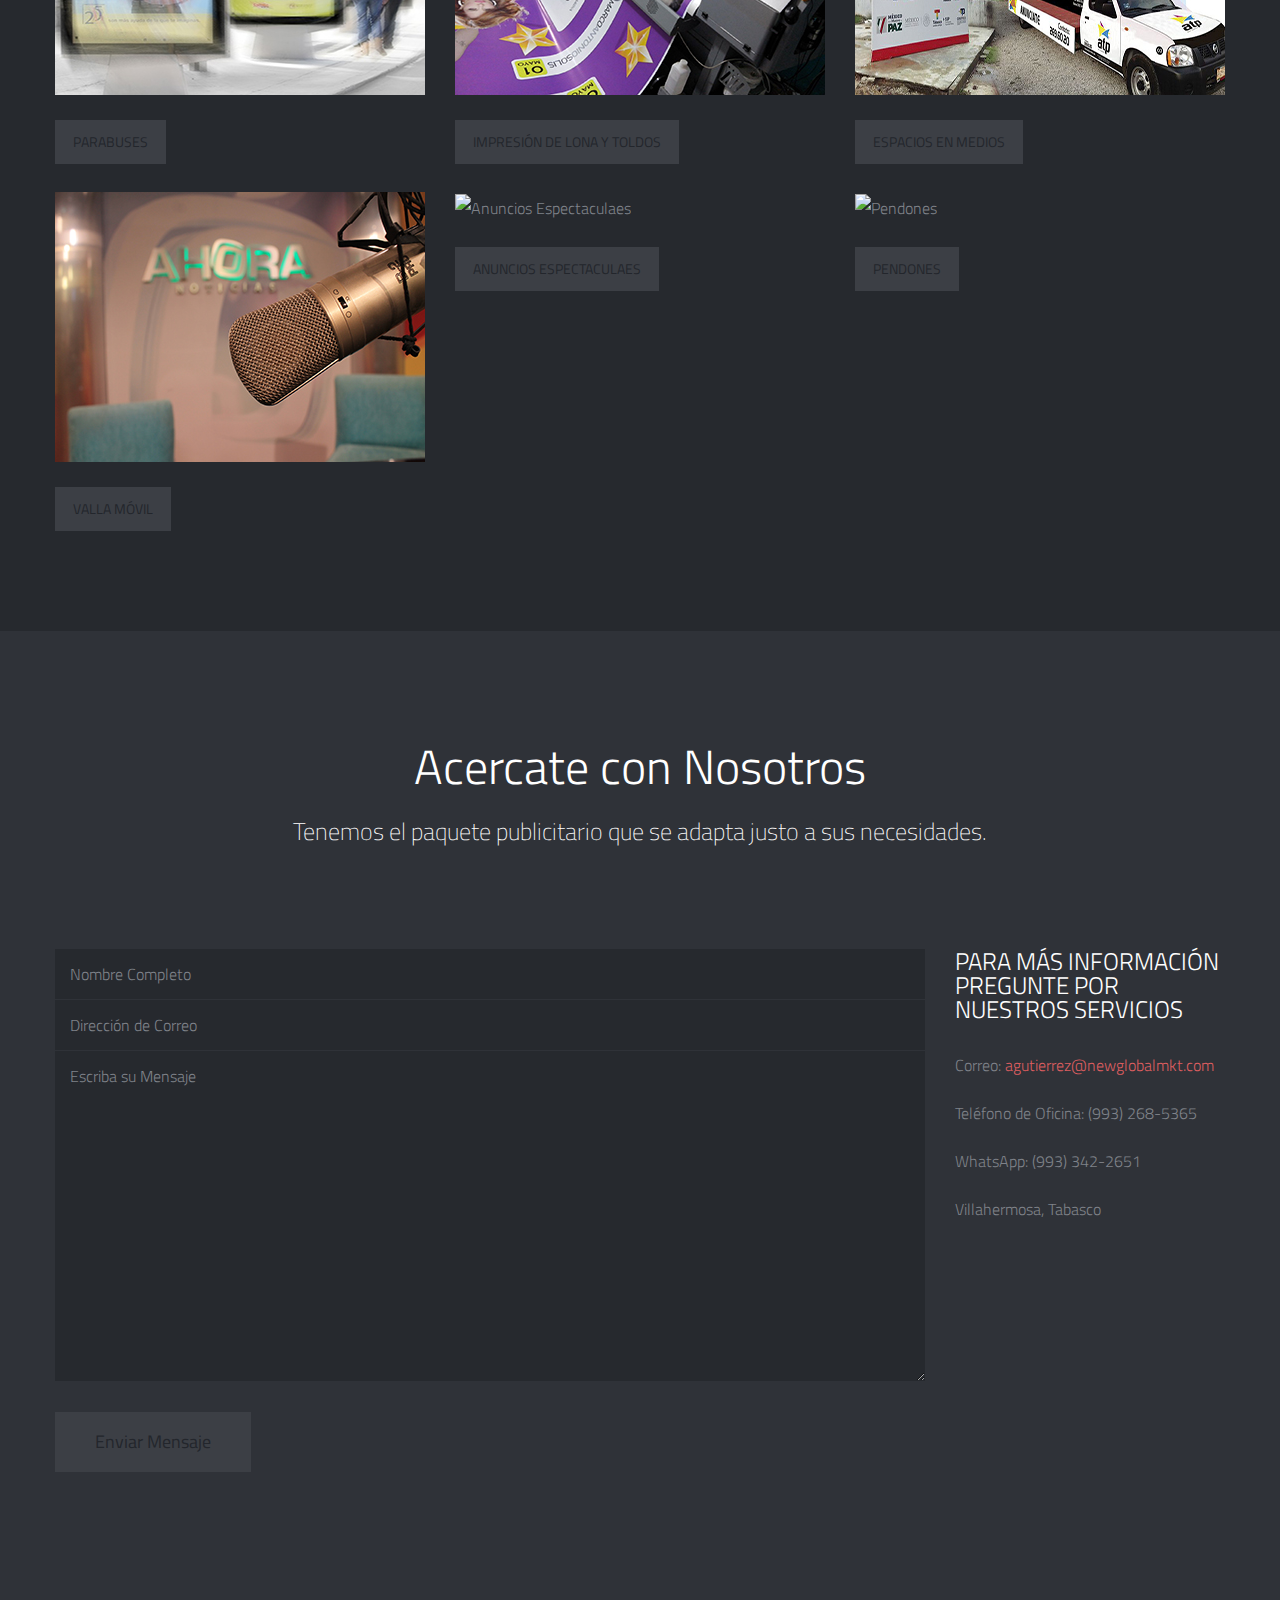
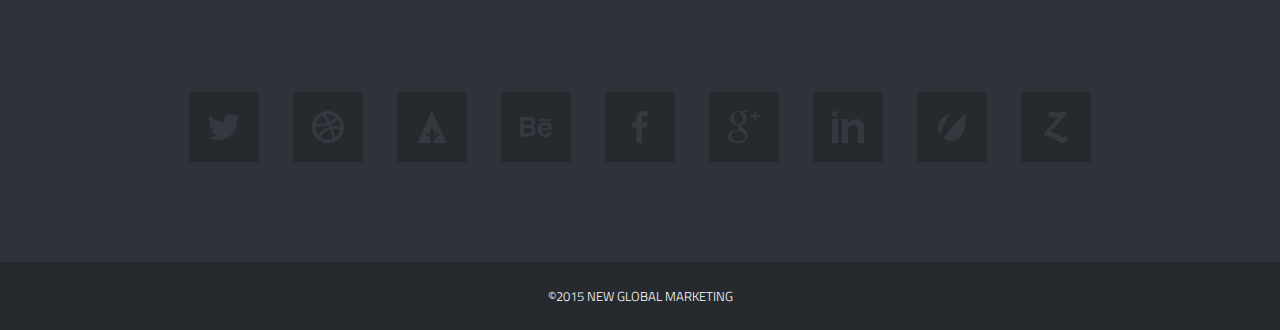
==== commit a9cd8a2e: "Se agrego Logo y ahora si esta lista" ====
--- a/index.html
+++ b/index.html
@@ -113,9 +113,8 @@
 <header>
     <div class="sticky-nav">
     	<a id="mobile-nav" class="menu-nav" href="#menu-nav"></a>
-        
         <div id="logo">
-        	
+        	<a id="goUp" href="#home-slider" title="New Global MKT"></a>
         </div>
         
         <nav id="menu">
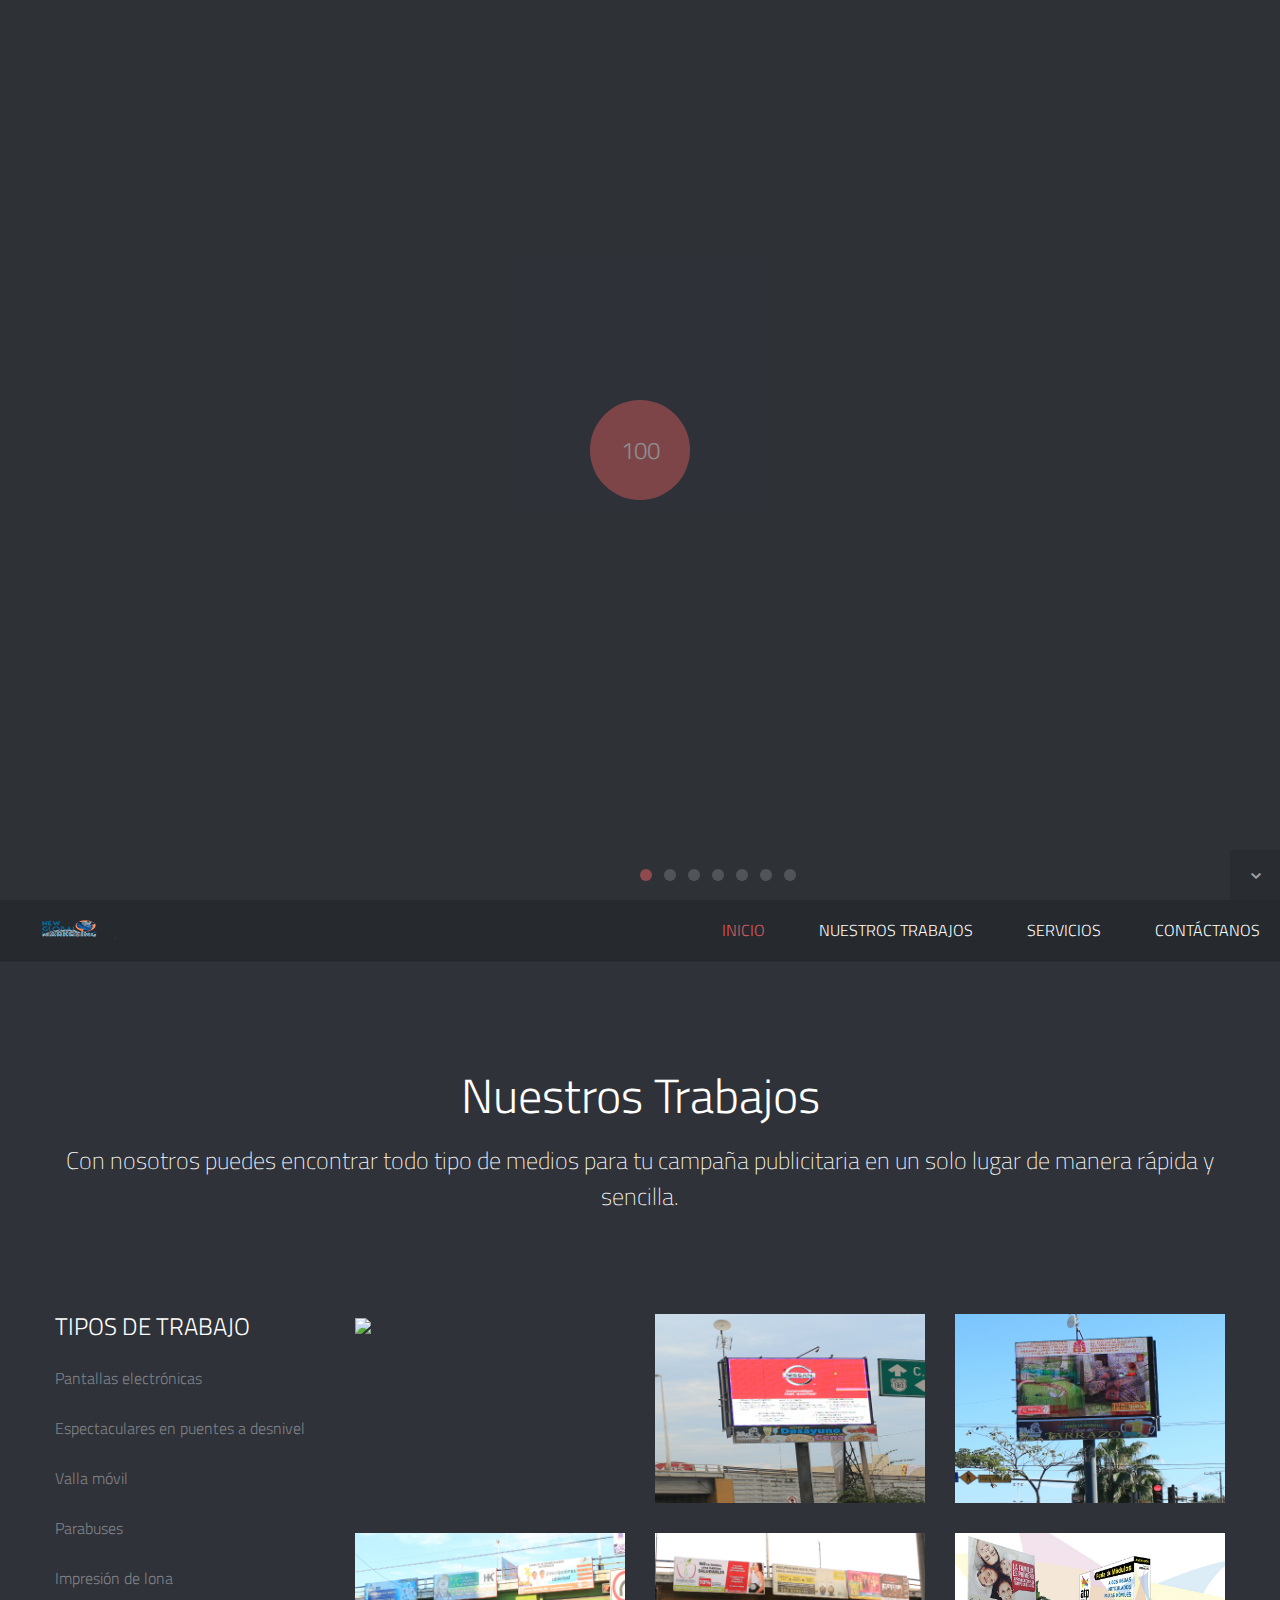
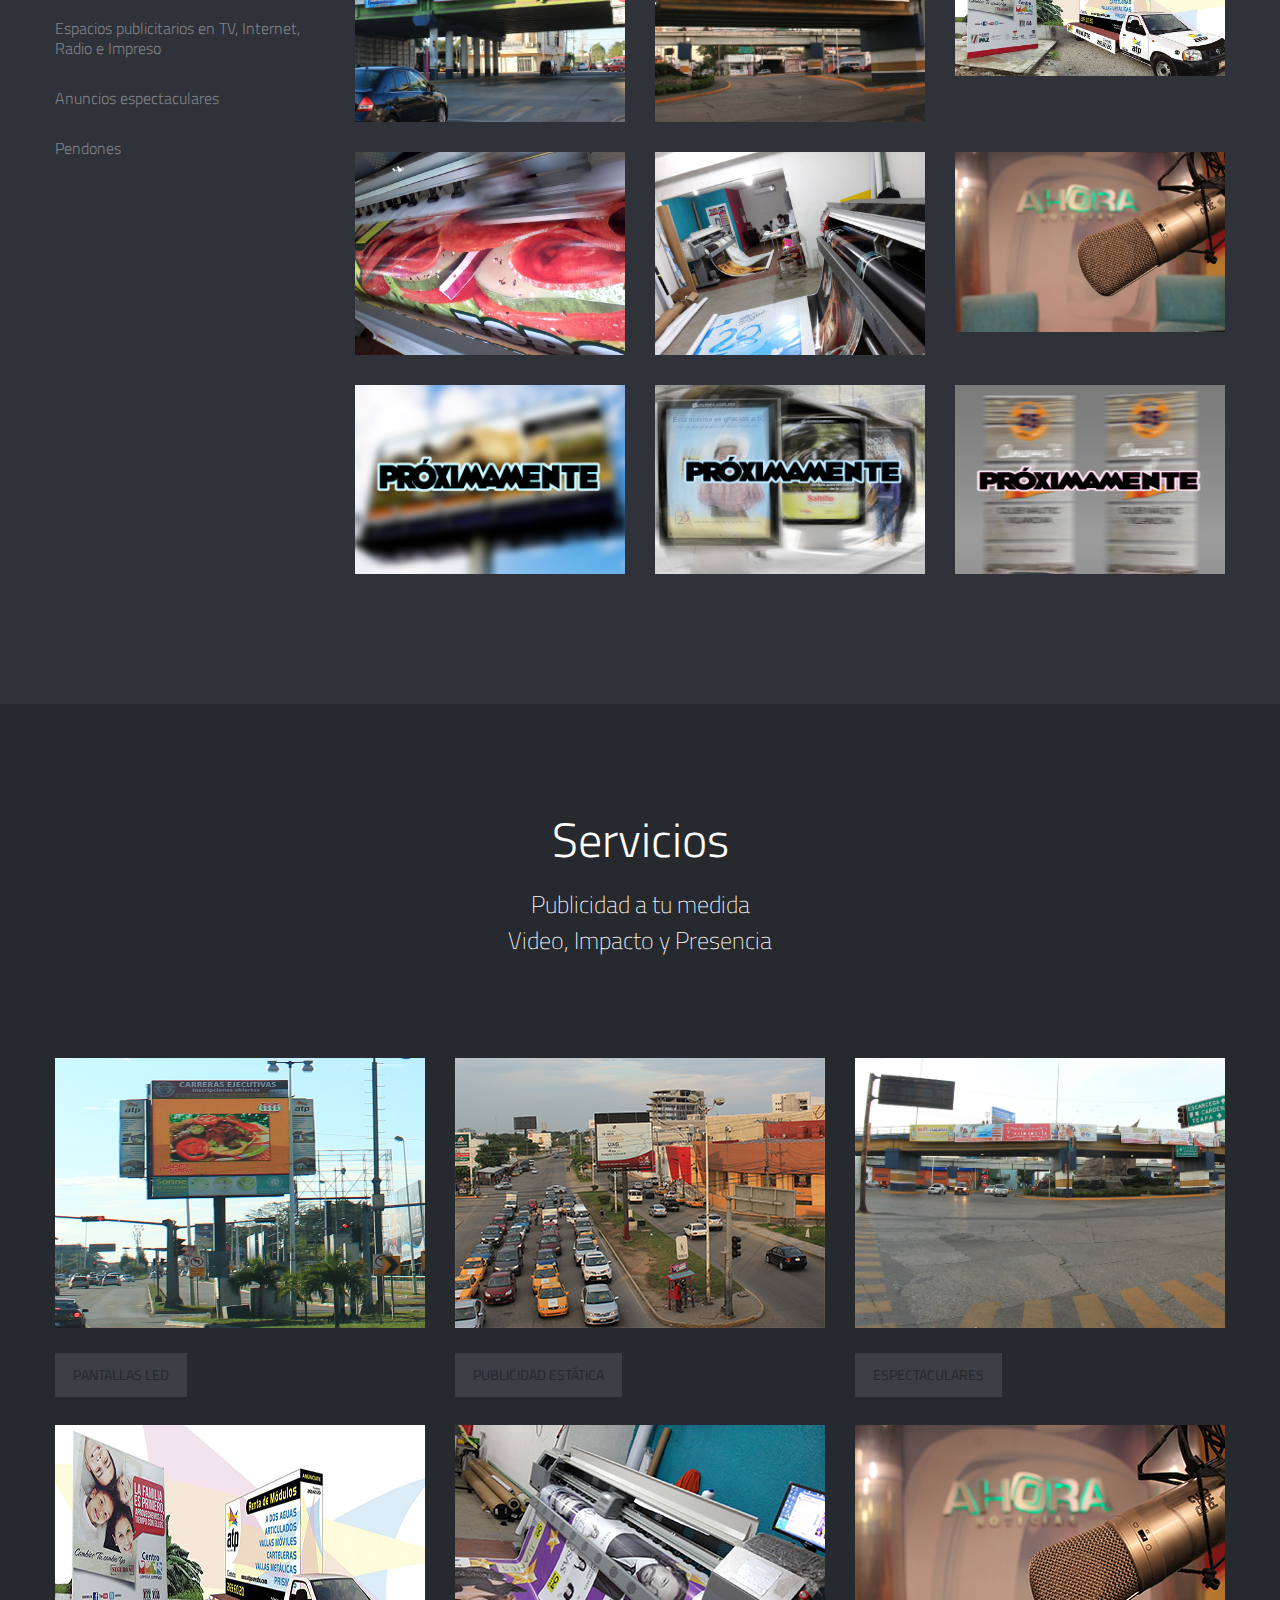
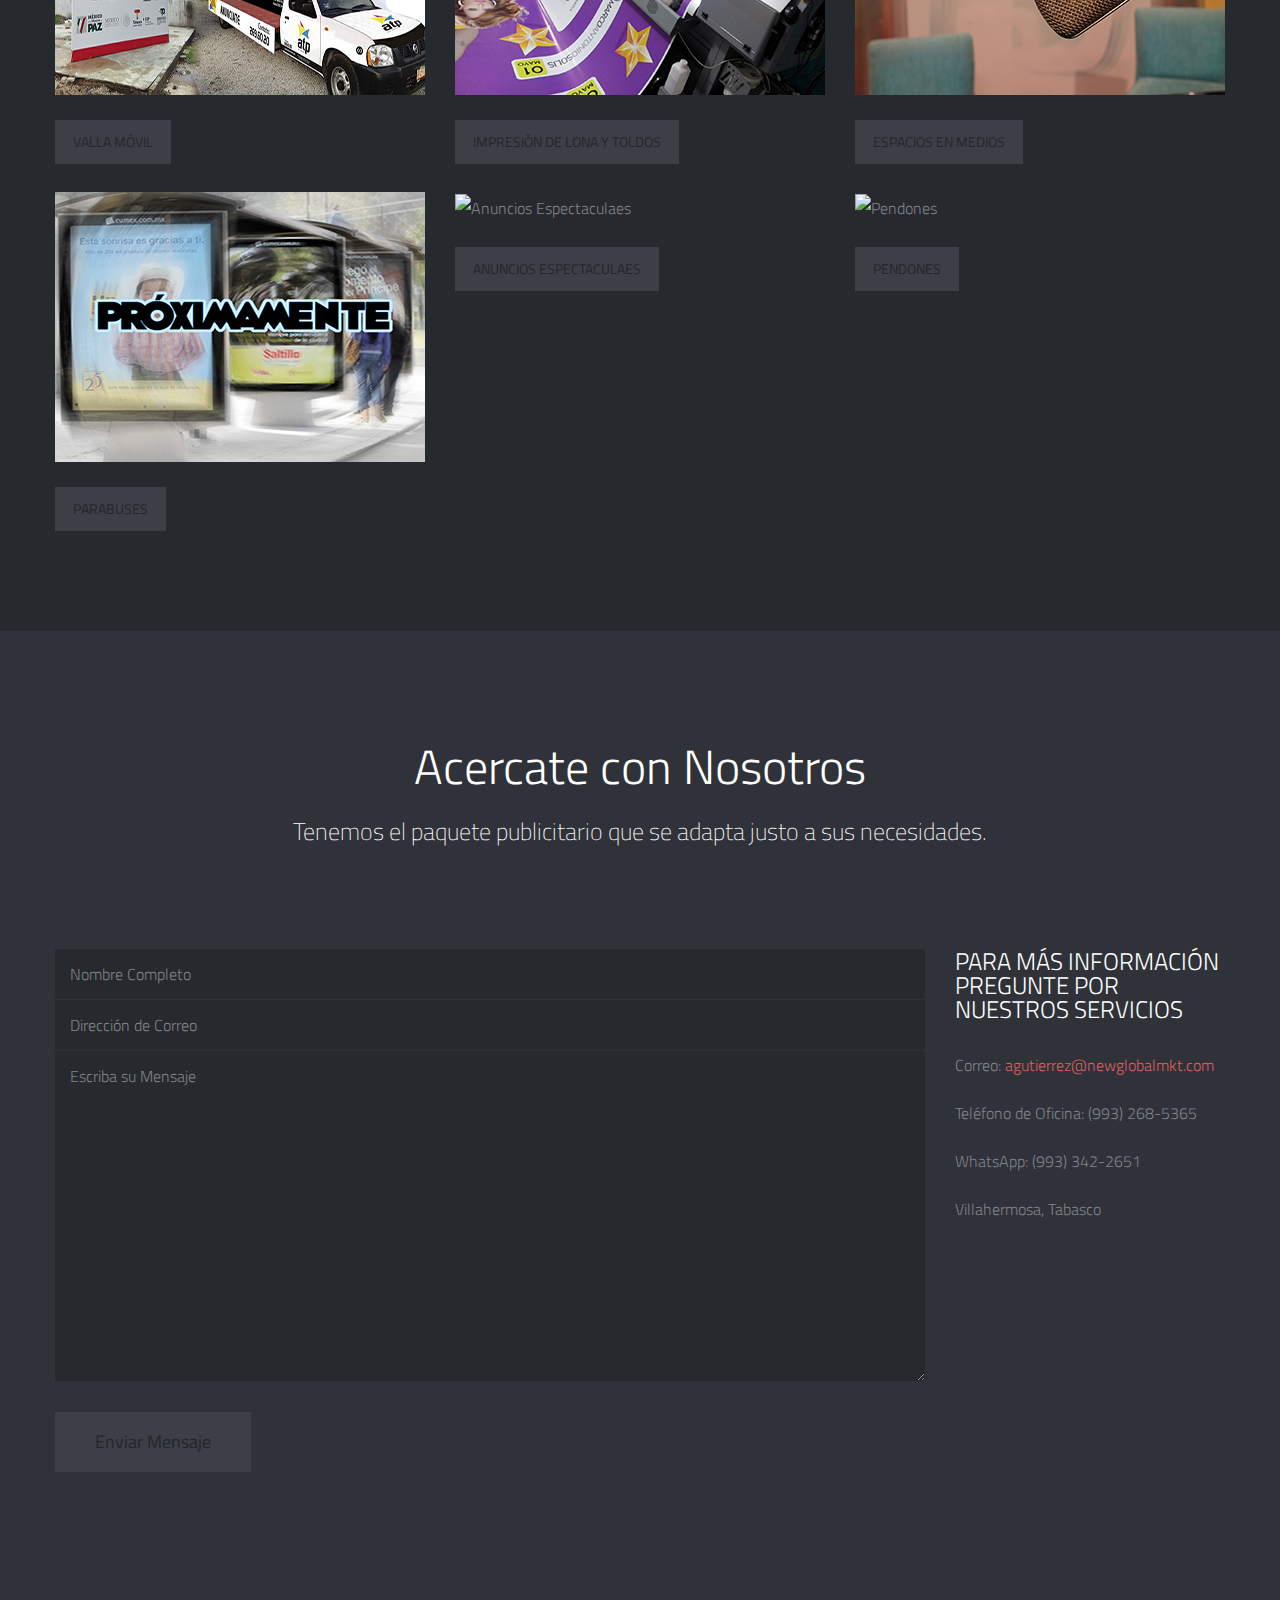
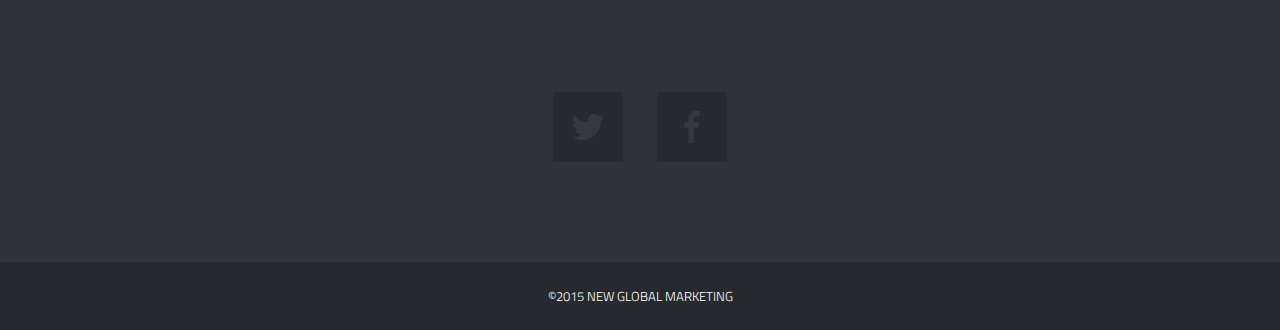
==== commit a78c07e6: "Ultimo Cambio agreagando imagen al Slider" ====
--- a/index.html
+++ b/index.html
@@ -229,38 +229,50 @@
                             <!-- Termina Filtrado de Video Valla movil Item video -->
 
                             <!-- Filtrado de Anuncios Espectaculares -->
+                            
+                            <!-- <li class="item-thumbs span3 pendones">
+                                <a class="hover-wrap fancybox" data-fancybox-group="gallery" title="Pendones 2" href="_include/img/work/full/image-13-full.jpg">
+                                    <span class="overlay-img"></span>
+                                    <span class="overlay-img-thumb font-icon-plus"></span>
+                                </a>
+                                <img src="_include/img/work/thumbs/image-13.jpg" alt="Lorem ipsum dolor sit amet, consectetur adipiscing elit. Phasellus quis elementum odio. Curabitur pellentesque, dolor vel pharetra mollis.">
+                            </li> -->
+                            <!-- Termina Filtrado de Pendones -->
+
+                            <!-- Filtrado de Impresion -->
+                            <li class="item-thumbs span3 impresion">
+                                <a class="hover-wrap fancybox" data-fancybox-group="gallery" title="Impresión en Lona" href="_include/img/work/full/image-14-full.JPG">
+                                    <span class="overlay-img"></span>
+                                    <span class="overlay-img-thumb font-icon-plus"></span>
+                                </a>
+                                <img src="_include/img/work/thumbs/image-14.jpg" alt=" ">
+                            </li>
+                            <li class="item-thumbs span3 impresion">
+                                <a class="hover-wrap fancybox" data-fancybox-group="gallery" title="Impresión en Lona" href="_include/img/work/full/image-15-full.JPG">
+                                    <span class="overlay-img"></span>
+                                    <span class="overlay-img-thumb font-icon-plus"></span>
+                                </a>
+                                <img src="_include/img/work/thumbs/image-15.jpg" alt=" ">
+                            </li>
+                            <!-- Termina Filtrado de Impresion -->
+
+                            <!-- Filtrado de Espacios -->
+                            <li class="item-thumbs span3 espacios">
+                                <a class="hover-wrap fancybox" data-fancybox-group="gallery" title="Tv, Radio e Impreso" href="_include/img/work/full/image-16-full.JPG">
+                                    <span class="overlay-img"></span>
+                                    <span class="overlay-img-thumb font-icon-plus"></span>
+                                </a>
+                                <img src="_include/img/work/thumbs/image-16.jpg" alt=" ">
+                            </li>
+
                             <li class="item-thumbs span3 anuncios">
-                                <a class="hover-wrap fancybox" data-fancybox-group="gallery" title=" " href="_include/img/work/full/image-08-full.JPG">
+                                <a class="hover-wrap fancybox" data-fancybox-group="gallery" title="Anuncios Espectaculares" href="_include/img/work/full/image-08-full.JPG">
                                     <span class="overlay-img"></span>
                                     <span class="overlay-img-thumb font-icon-plus"></span>
                                 </a>
                                 <img src="_include/img/work/thumbs/image-08.jpg" alt=" ">
                             </li>
-                            <!-- <li class="item-thumbs span3 anuncios">
-                                <a class="hover-wrap fancybox" data-fancybox-group="gallery" title="Valla movil 2" href="_include/img/work/full/image-09-full.jpg">
-                                    <span class="overlay-img"></span>
-                                    <span class="overlay-img-thumb font-icon-plus"></span>
-                                </a>
-                                <img src="_include/img/work/thumbs/image-09.jpg" alt="Lorem ipsum dolor sit amet, consectetur adipiscing elit. Phasellus quis elementum odio. Curabitur pellentesque, dolor vel pharetra mollis.">
-                            </li> -->
-                            <!-- Termina Filtrado de Anuncios Espectaculares -->
-
-                            <!-- Filtrado de Anuncios Espectaculares -->
-                            <!-- <li class="item-thumbs span3 espectaculares">
-                                <a class="hover-wrap fancybox" data-fancybox-group="gallery" title="Espectaculares 1" href="_include/img/work/full/image-08-full.jpg">
-                                    <span class="overlay-img"></span>
-                                    <span class="overlay-img-thumb font-icon-plus"></span>
-                                </a>
-                                <img src="_include/img/work/thumbs/image-08.jpg" alt="Lorem ipsum dolor sit amet, consectetur adipiscing elit. Phasellus quis elementum odio. Curabitur pellentesque, dolor vel pharetra mollis.">
-                            </li>
-                            <li class="item-thumbs span3 espectaculares">
-                                <a class="hover-wrap fancybox" data-fancybox-group="gallery" title="Espectaculares 2" href="_include/img/work/full/image-09-full.jpg">
-                                    <span class="overlay-img"></span>
-                                    <span class="overlay-img-thumb font-icon-plus"></span>
-                                </a>
-                                <img src="_include/img/work/thumbs/image-09.jpg" alt="Lorem ipsum dolor sit amet, consectetur adipiscing elit. Phasellus quis elementum odio. Curabitur pellentesque, dolor vel pharetra mollis.">
-                            </li> -->
-                            <!-- Termina Filtrado de Anuncios Espectaculares -->
+                           
 
                             <!-- Filtrado de Parabuses -->
                             <li class="item-thumbs span3 parabuses">
@@ -270,56 +282,15 @@
                                 </a>
                                 <img src="_include/img/work/thumbs/image-10.jpg" alt=" ">
                             </li>
-                            <!-- <li class="item-thumbs span3 parabuses">
-                                <a class="hover-wrap fancybox" data-fancybox-group="gallery" title="Parabuses 2" href="_include/img/work/full/image-11-full.jpg">
-                                    <span class="overlay-img"></span>
-                                    <span class="overlay-img-thumb font-icon-plus"></span>
-                                </a>
-                                <img src="_include/img/work/thumbs/image-11.jpg" alt="Lorem ipsum dolor sit amet, consectetur adipiscing elit. Phasellus quis elementum odio. Curabitur pellentesque, dolor vel pharetra mollis.">
-                            </li> -->
-                            <!-- Termina Filtrado de Parabuses -->
+                           
 
                             <!-- Filtrado de Pendones -->
                             <li class="item-thumbs span3 pendones">
-                                <a class="hover-wrap fancybox" data-fancybox-group="gallery" title=" " href="_include/img/work/full/image-12-full.JPG">
+                                <a class="hover-wrap fancybox" data-fancybox-group="gallery" title="Pendones" href="_include/img/work/full/image-12-full.JPG">
                                     <span class="overlay-img"></span>
                                     <span class="overlay-img-thumb font-icon-plus"></span>
                                 </a>
                                 <img src="_include/img/work/thumbs/image-12.jpg" alt=" ">
-                            </li>
-                            <!-- <li class="item-thumbs span3 pendones">
-                                <a class="hover-wrap fancybox" data-fancybox-group="gallery" title="Pendones 2" href="_include/img/work/full/image-13-full.jpg">
-                                    <span class="overlay-img"></span>
-                                    <span class="overlay-img-thumb font-icon-plus"></span>
-                                </a>
-                                <img src="_include/img/work/thumbs/image-13.jpg" alt="Lorem ipsum dolor sit amet, consectetur adipiscing elit. Phasellus quis elementum odio. Curabitur pellentesque, dolor vel pharetra mollis.">
-                            </li> -->
-                            <!-- Termina Filtrado de Pendones -->
-
-                            <!-- Filtrado de Impresion -->
-                            <li class="item-thumbs span3 impresion">
-                                <a class="hover-wrap fancybox" data-fancybox-group="gallery" title="Impresión en Lona" href="_include/img/work/full/image-14-full.JPG">
-                                    <span class="overlay-img"></span>
-                                    <span class="overlay-img-thumb font-icon-plus"></span>
-                                </a>
-                                <img src="_include/img/work/thumbs/image-14.jpg" alt=" ">
-                            </li>
-                            <li class="item-thumbs span3 impresion">
-                                <a class="hover-wrap fancybox" data-fancybox-group="gallery" title="Impresión en Lona" href="_include/img/work/full/image-15-full.JPG">
-                                    <span class="overlay-img"></span>
-                                    <span class="overlay-img-thumb font-icon-plus"></span>
-                                </a>
-                                <img src="_include/img/work/thumbs/image-15.jpg" alt=" ">
-                            </li>
-                            <!-- Termina Filtrado de Impresion -->
-
-                            <!-- Filtrado de Espacios -->
-                            <li class="item-thumbs span3 espacios">
-                                <a class="hover-wrap fancybox" data-fancybox-group="gallery" title="Tv, Radio e Impreso" href="_include/img/work/full/image-16-full.JPG">
-                                    <span class="overlay-img"></span>
-                                    <span class="overlay-img-thumb font-icon-plus"></span>
-                                </a>
-                                <img src="_include/img/work/thumbs/image-16.jpg" alt=" ">
                             </li>
                             <!-- <li class="item-thumbs span3 espacios">
                                 <a class="hover-wrap fancybox" data-fancybox-group="gallery" title="Espacios 2" href="_include/img/work/full/image-17-full.jpg">
@@ -418,8 +389,52 @@
     <!-- End People -->
      <!-- People -->
     <div class="row">
-        
-        
+
+        <!-- Inicia Boton para PopUp Valla Movil -->
+        <div class="span4 profile">
+            <div class="image-wrap"><br>
+                <div class="hover-wrap">
+                    <span class="overlay-img"></span>
+                    <span class="overlay-text-thumb">Valla Móvil + Perifoneo</span>
+                </div>
+                <img src="_include/img/profile/profile-06.jpg" alt="Valla Móvil">
+            </div>
+            <a class="button button-small" data-toggle="modal" data-target=".vallamovil" href="#">Valla Móvil</a>
+        </div>
+        <!-- Termina Boton para PopUp Valla Movil -->
+
+         <!-- Start Profile -->
+        <div class="span4 profile">
+            <div class="image-wrap"><br>
+                <div class="hover-wrap">
+                    <span class="overlay-img"></span>
+                    <span class="overlay-text-thumb">Impresión de Lona, renta de Toldos y Estructuras.</span>
+                </div>
+                <img src="_include/img/profile/profile-05.jpg" alt="Impresión de Lona">
+            </div>
+            <a class="button button-small" data-toggle="modal" data-target=".lona" href="#">Impresión de Lona y Toldos</a>
+        </div>
+        <!-- End Profile -->
+        
+        <!-- Start Profile -->
+        <div class="span4 profile">
+            <div class="image-wrap"><br>
+                <div class="hover-wrap">
+                    <span class="overlay-img"></span>
+                    <span class="overlay-text-thumb">Espacios publicitarios en TV, Internet, Radio e Impreso</span>
+                </div>
+                <img src="_include/img/profile/profile-07.jpg" alt="Espacios en Medios">
+            </div>
+            <a class="button button-small" data-toggle="modal" data-target=".medios" href="#">Espacios en Medios</a>
+        </div>
+        <!-- End Profile -->
+        
+        
+    </div>
+    <!-- End People -->
+    <!-- People -->
+    <div class="row"> 
+
         <!-- Start Profile -->
         <div class="span4 profile">
             <div class="image-wrap"><br>
@@ -431,53 +446,7 @@
             </div>
             <a class="button button-small" data-toggle="modal" data-target=".Parabuses" href="#">Parabuses</a>
         </div>
-        <!-- End Profile -->
-
-         <!-- Start Profile -->
-        <div class="span4 profile">
-            <div class="image-wrap"><br>
-                <div class="hover-wrap">
-                    <span class="overlay-img"></span>
-                    <span class="overlay-text-thumb">Impresión de Lona, renta de Toldos y Estructuras.</span>
-                </div>
-                <img src="_include/img/profile/profile-05.jpg" alt="Impresión de Lona">
-            </div>
-            <a class="button button-small" data-toggle="modal" data-target=".lona" href="#">Impresión de Lona y Toldos</a>
-        </div>
-        <!-- End Profile -->
-        
-        <!-- Start Profile -->
-        <div class="span4 profile">
-            <div class="image-wrap"><br>
-                <div class="hover-wrap">
-                    <span class="overlay-img"></span>
-                    <span class="overlay-text-thumb">Espacios publicitarios en TV, Internet, Radio e Impreso</span>
-                </div>
-                <img src="_include/img/profile/profile-06.jpg" alt="Espacios en Medios">
-            </div>
-            <a class="button button-small" data-toggle="modal" data-target=".medios" href="#">Espacios en Medios</a>
-        </div>
-        <!-- End Profile -->
-        
-        
-    </div>
-    <!-- End People -->
-    <!-- People -->
-    <div class="row">
-        
-        
-        <!-- Inicia Boton para PopUp Valla Movil -->
-        <div class="span4 profile">
-            <div class="image-wrap"><br>
-                <div class="hover-wrap">
-                    <span class="overlay-img"></span>
-                    <span class="overlay-text-thumb">Valla Móvil + Perifoneo</span>
-                </div>
-                <img src="_include/img/profile/profile-07.jpg" alt="Valla Móvil">
-            </div>
-            <a class="button button-small" data-toggle="modal" data-target=".vallamovil" href="#">Valla Móvil</a>
-        </div>
-        <!-- Termina Boton para PopUp Valla Movil -->
+        <!-- End Profile -->      
 
         <div class="span4 profile">
             <div class="image-wrap"><br>
@@ -594,16 +563,10 @@
             <div class="span12">
                 <nav id="social">
                     <ul>
-                        <li><a href="https://twitter.com/Bluxart" title="Follow Me on Twitter" target="_blank"><span class="font-icon-social-twitter"></span></a></li>
-                        <li><a href="http://dribbble.com/Bluxart" title="Follow Me on Dribbble" target="_blank"><span class="font-icon-social-dribbble"></span></a></li>
-                        <li><a href="http://forrst.com/people/Bluxart" title="Follow Me on Forrst" target="_blank"><span class="font-icon-social-forrst"></span></a></li>
-                        <li><a href="http://www.behance.net/alessioatzeni" title="Follow Me on Behance" target="_blank"><span class="font-icon-social-behance"></span></a></li>
-                        <li><a href="https://www.facebook.com/Bluxart" title="Follow Me on Facebook" target="_blank"><span class="font-icon-social-facebook"></span></a></li>
-                        <li><a href="https://plus.google.com/105500420878314068694" title="Follow Me on Google Plus" target="_blank"><span class="font-icon-social-google-plus"></span></a></li>
-                        <li><a href="http://www.linkedin.com/in/alessioatzeni" title="Follow Me on LinkedIn" target="_blank"><span class="font-icon-social-linkedin"></span></a></li>
-                        <li><a href="http://themeforest.net/user/Bluxart" title="Follow Me on ThemeForest" target="_blank"><span class="font-icon-social-envato"></span></a></li>
-                        <li><a href="http://zerply.com/Bluxart/public" title="Follow Me on Zerply" target="_blank"><span class="font-icon-social-zerply"></span></a></li>
-                    </ul>
+                        <li><a href="https://twitter.com/newglobalmkt" title="Siguenos en Twitter" target="_blank"><span class="font-icon-social-twitter"></span></a></li>
+                        
+                        <li><a href="https://www.facebook.com/New-Global-Mkt-1687283038176281/?skip_nax_wizard=true" title="Siguenos en Facebook" target="_blank"><span class="font-icon-social-facebook"></span></a></li>
+                        </ul>
                 </nav>
             </div>
         </div>
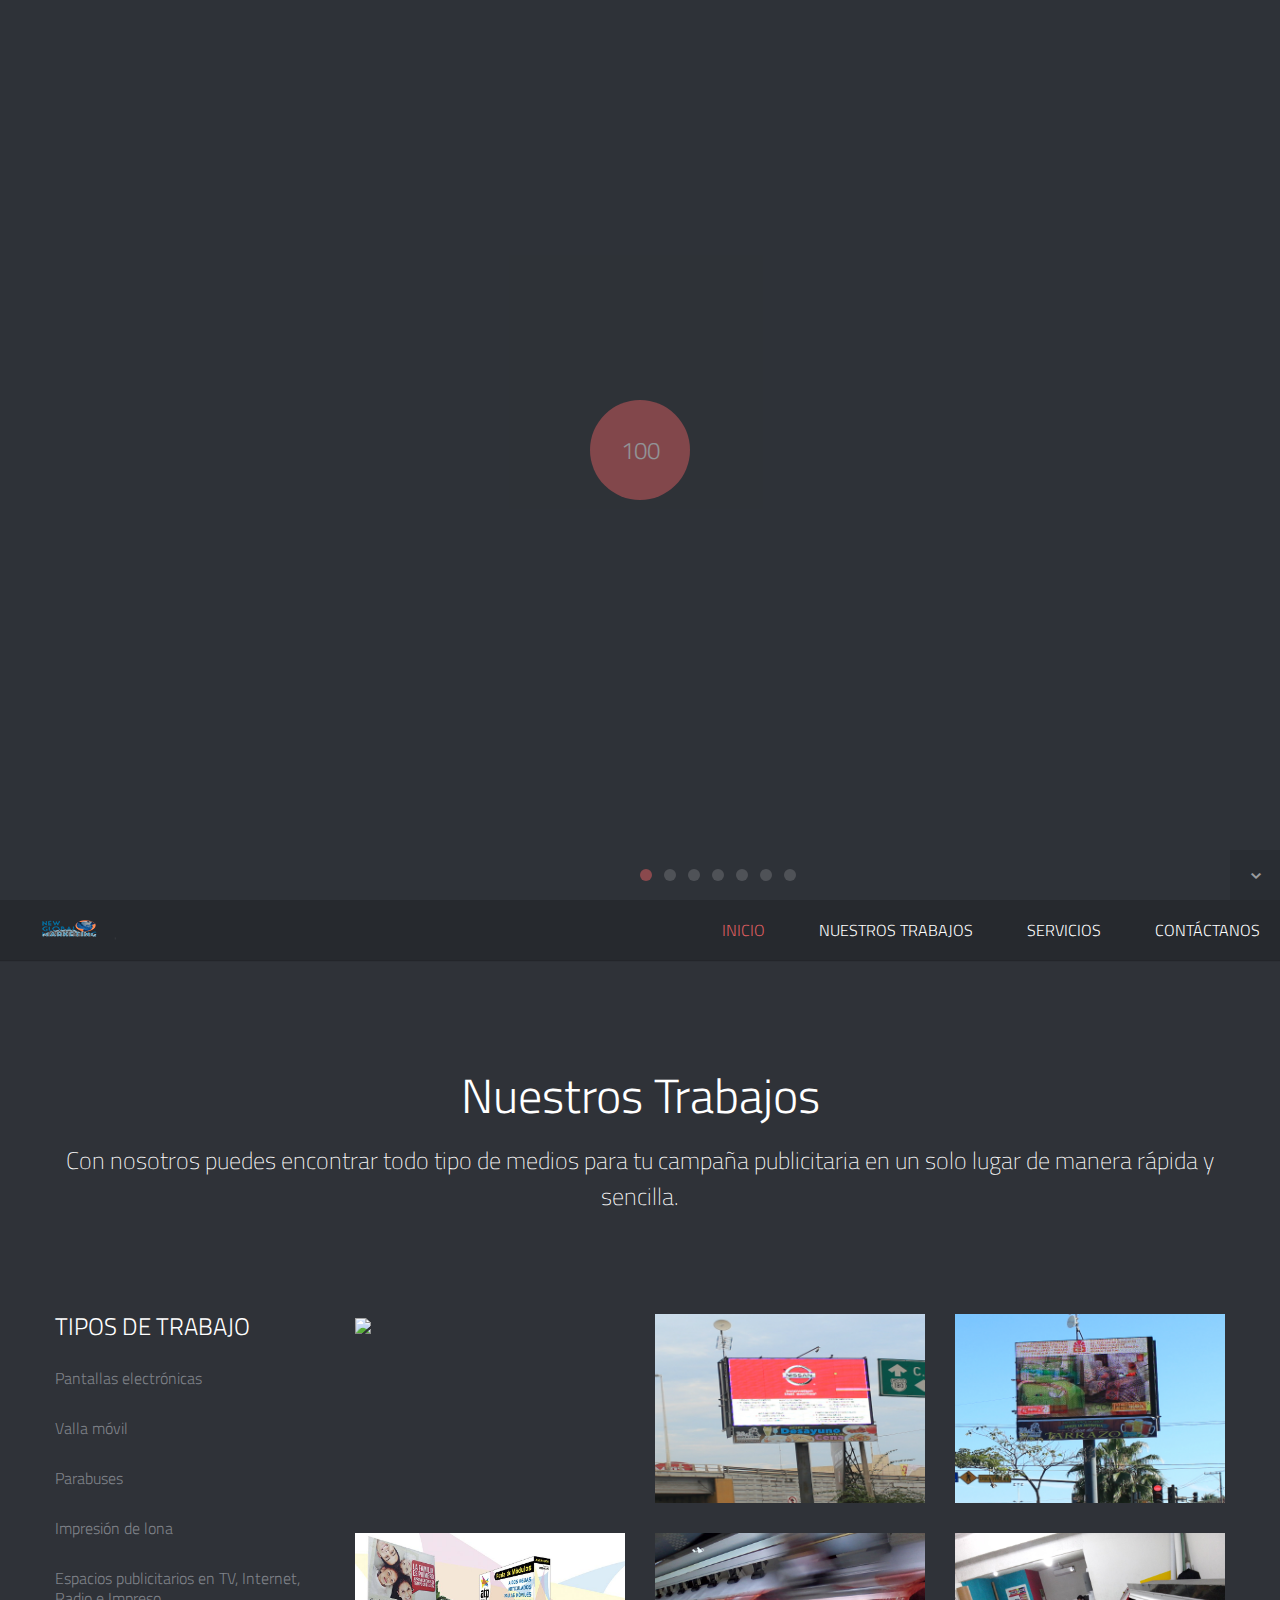
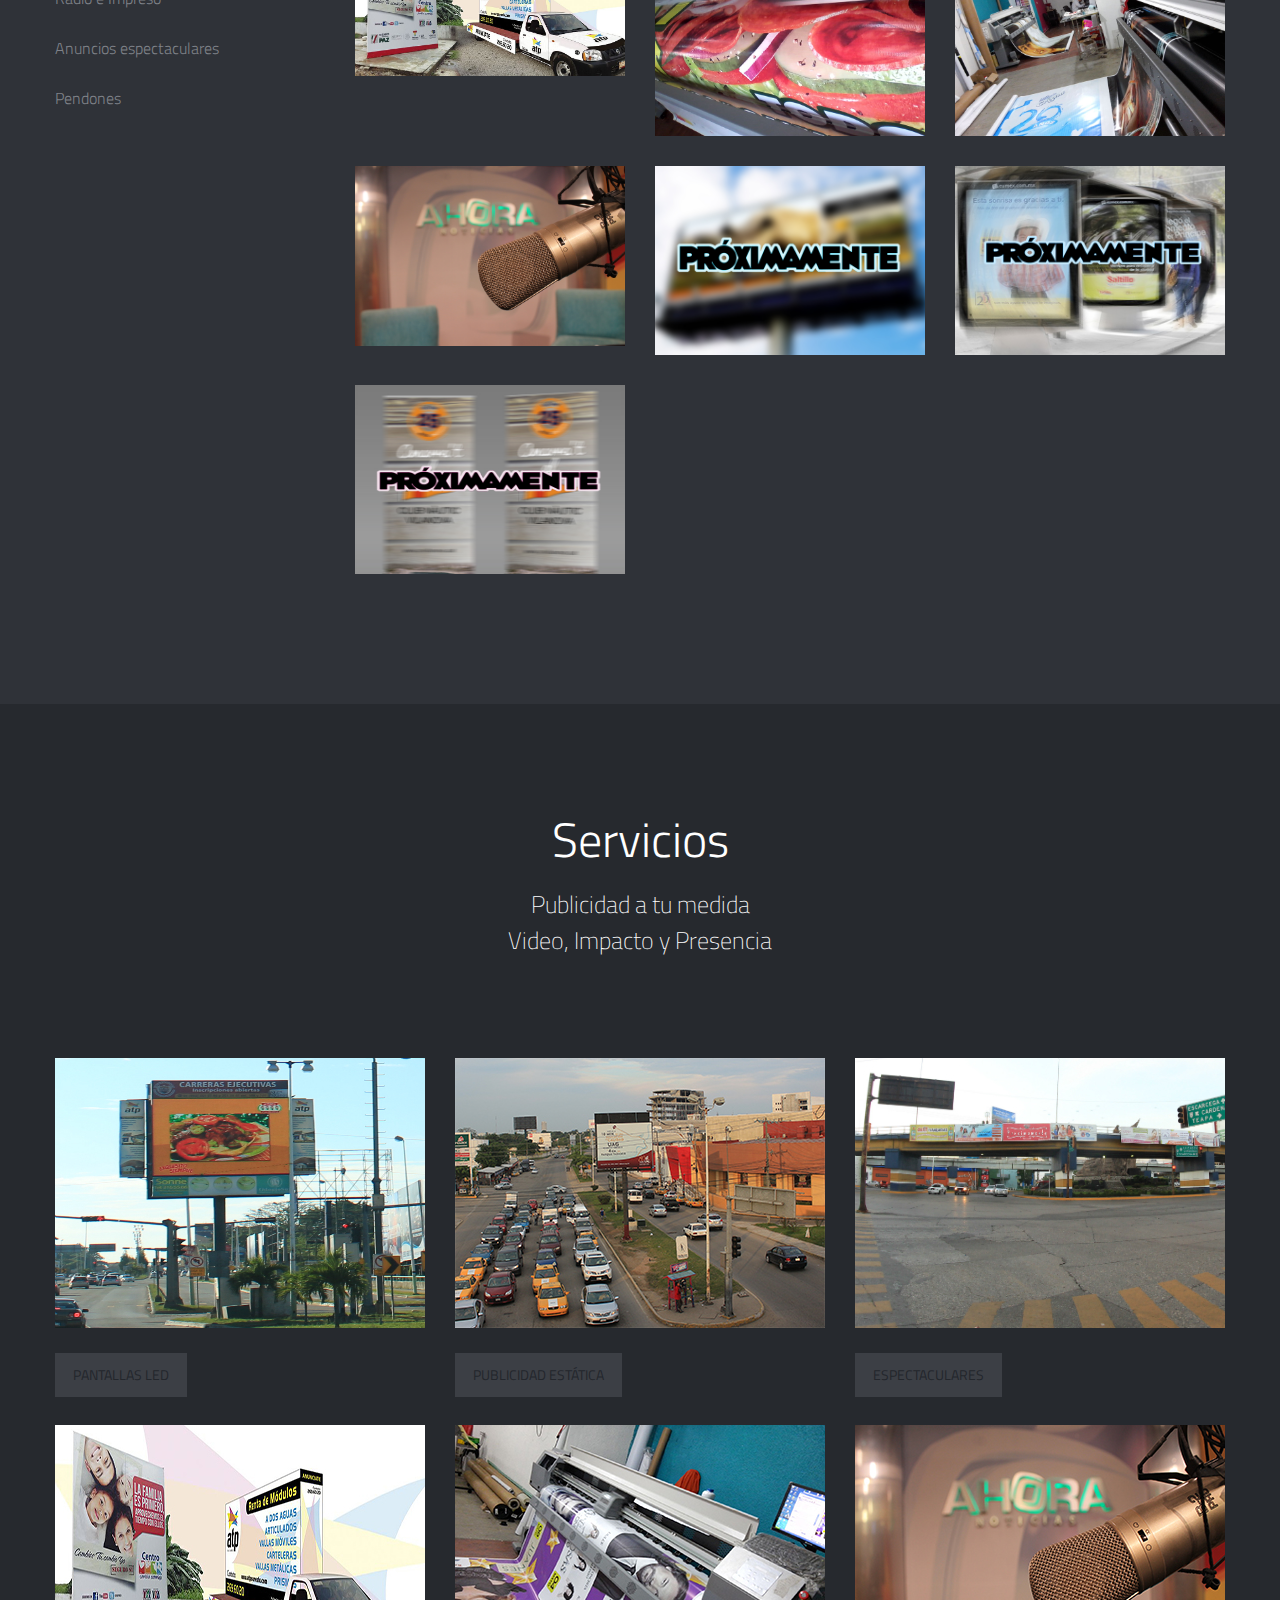
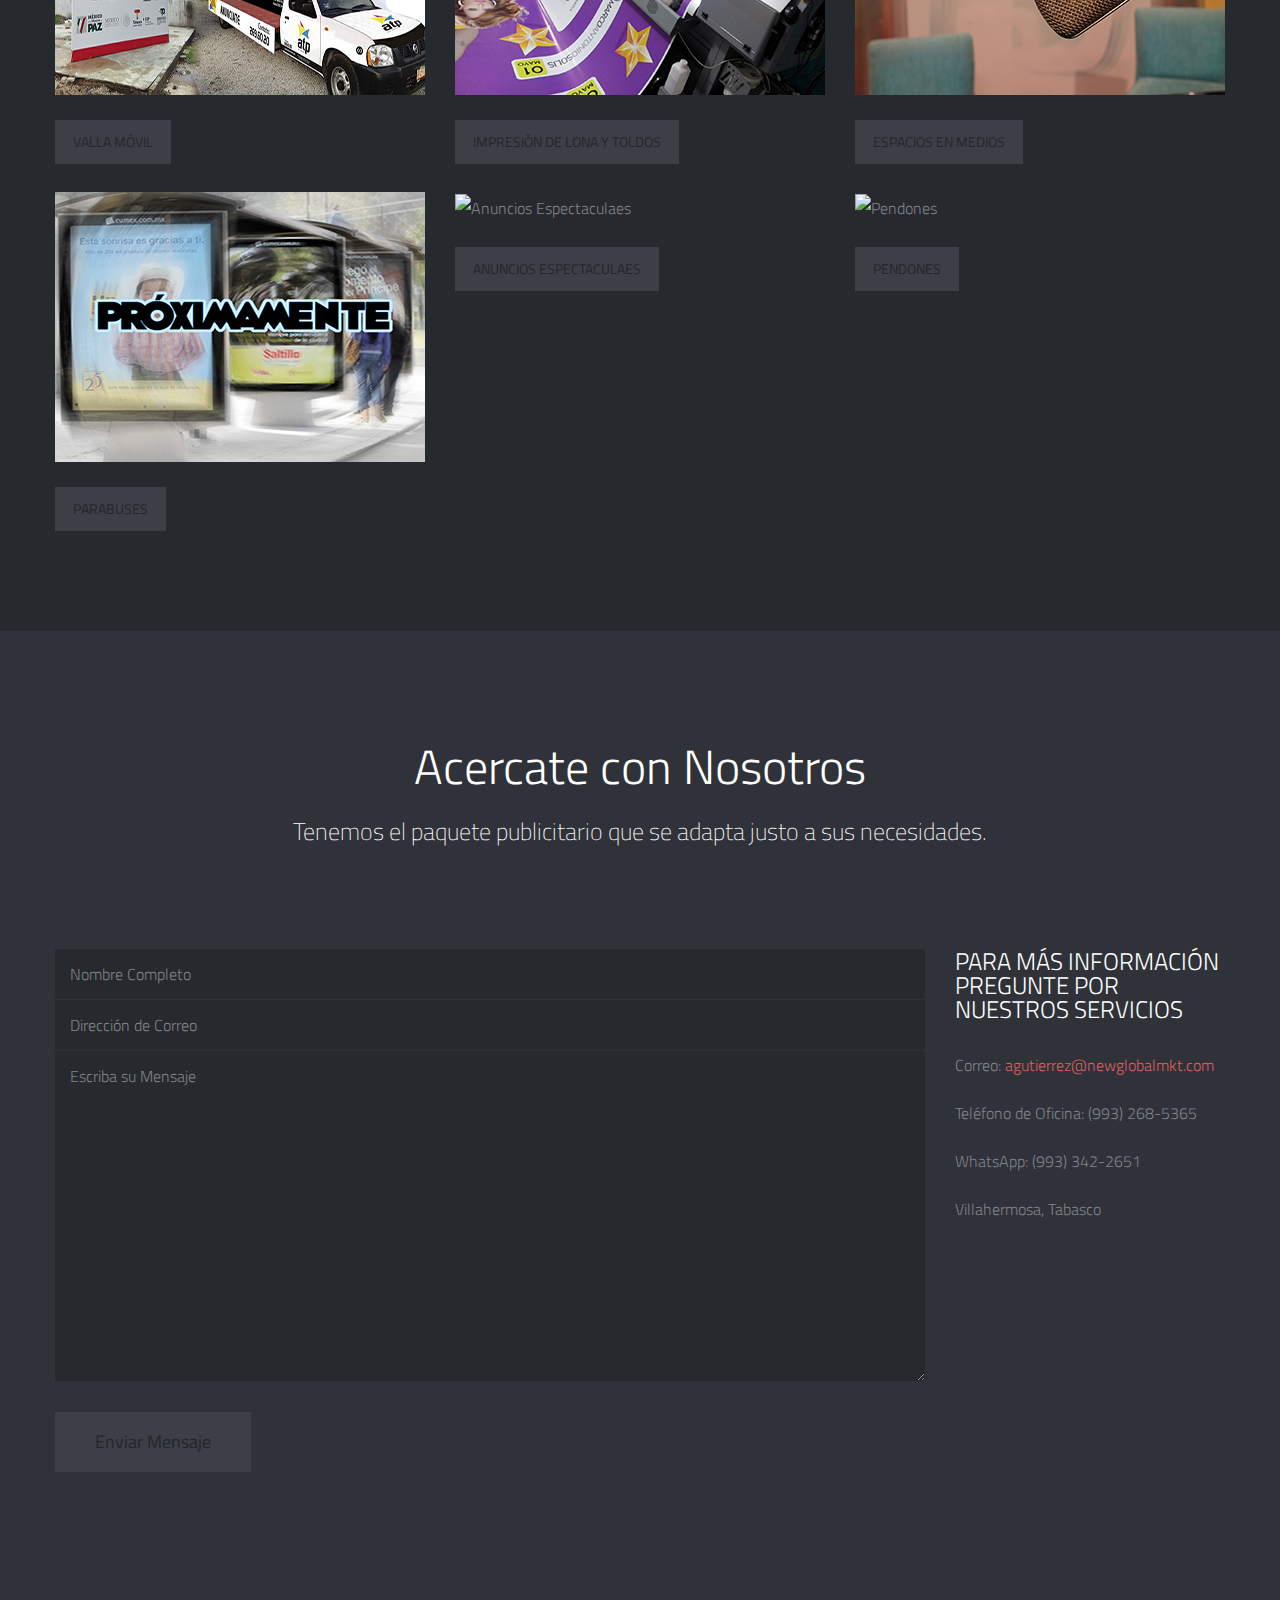
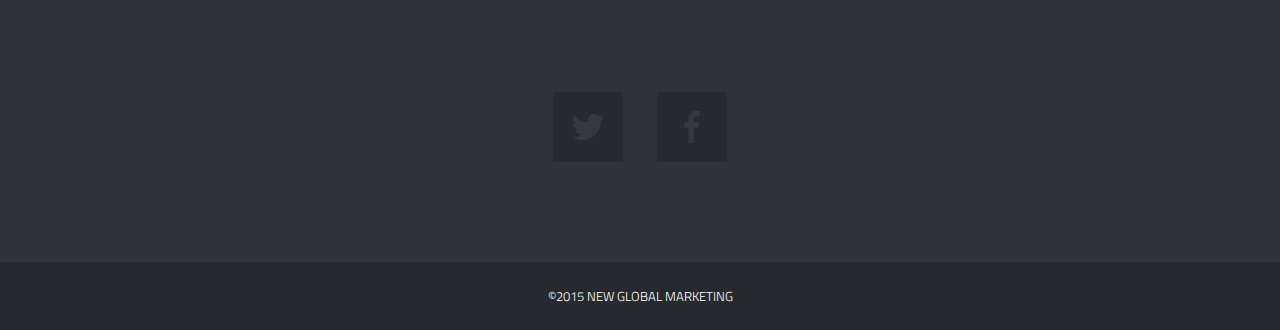
==== commit c6464fff: "Suspension de Puentes a Desnivel" ====
--- a/index.html
+++ b/index.html
@@ -153,7 +153,8 @@
                     	<li class="type-work">Tipos de Trabajo</li>
                         <!-- <li><a href="#filter" data-option-value=".*" class="selected">All Projects</a></li> -->
                         <li><a href="#filter" data-option-value=".design">Pantallas electrónicas</a></li>
-                        <li><a href="#filter" data-option-value=".photography">Espectaculares en puentes a desnivel</a></li>
+                        <!-- Suspension momentanea del servicio Puentes a Desnivel-->
+                        <!-- <li><a href="#filter" data-option-value=".photography">Espectaculares en puentes a desnivel</a></li> -->
                         <li><a href="#filter" data-option-value=".video">Valla móvil</a></li>
                         <li><a href="#filter" data-option-value=".parabuses">Parabuses</a></li>
                         <li><a href="#filter" data-option-value=".impresion">Impresión de lona</a></li>
@@ -195,7 +196,8 @@
                             <!-- Termina Filtrado de Pantallas item Design -->
 
                         <!-- Filtrado de Espectaculares item photography -->
-                            <li class="item-thumbs span3 photography">
+                        <!-- Suspension Momentanea del Servicio Puentes a Desnivel -->
+                            <!-- <li class="item-thumbs span3 photography">
                                 <a class="hover-wrap fancybox" data-fancybox-group="gallery" title="Espectaculares en Puentes" href="_include/img/work/full/image-04-full.jpg">
                                     <span class="overlay-img"></span>
                                     <span class="overlay-img-thumb font-icon-plus"></span>
@@ -208,7 +210,7 @@
                                     <span class="overlay-img-thumb font-icon-plus"></span>
                                 </a>
                                 <img src="_include/img/work/thumbs/image-05.jpg" alt=" ">
-                            </li>
+                            </li> -->
                             <!-- Termina Filtrado de Espectaculares item photography -->
 
                         <!-- Filtrado de Video Valla movil Item video -->
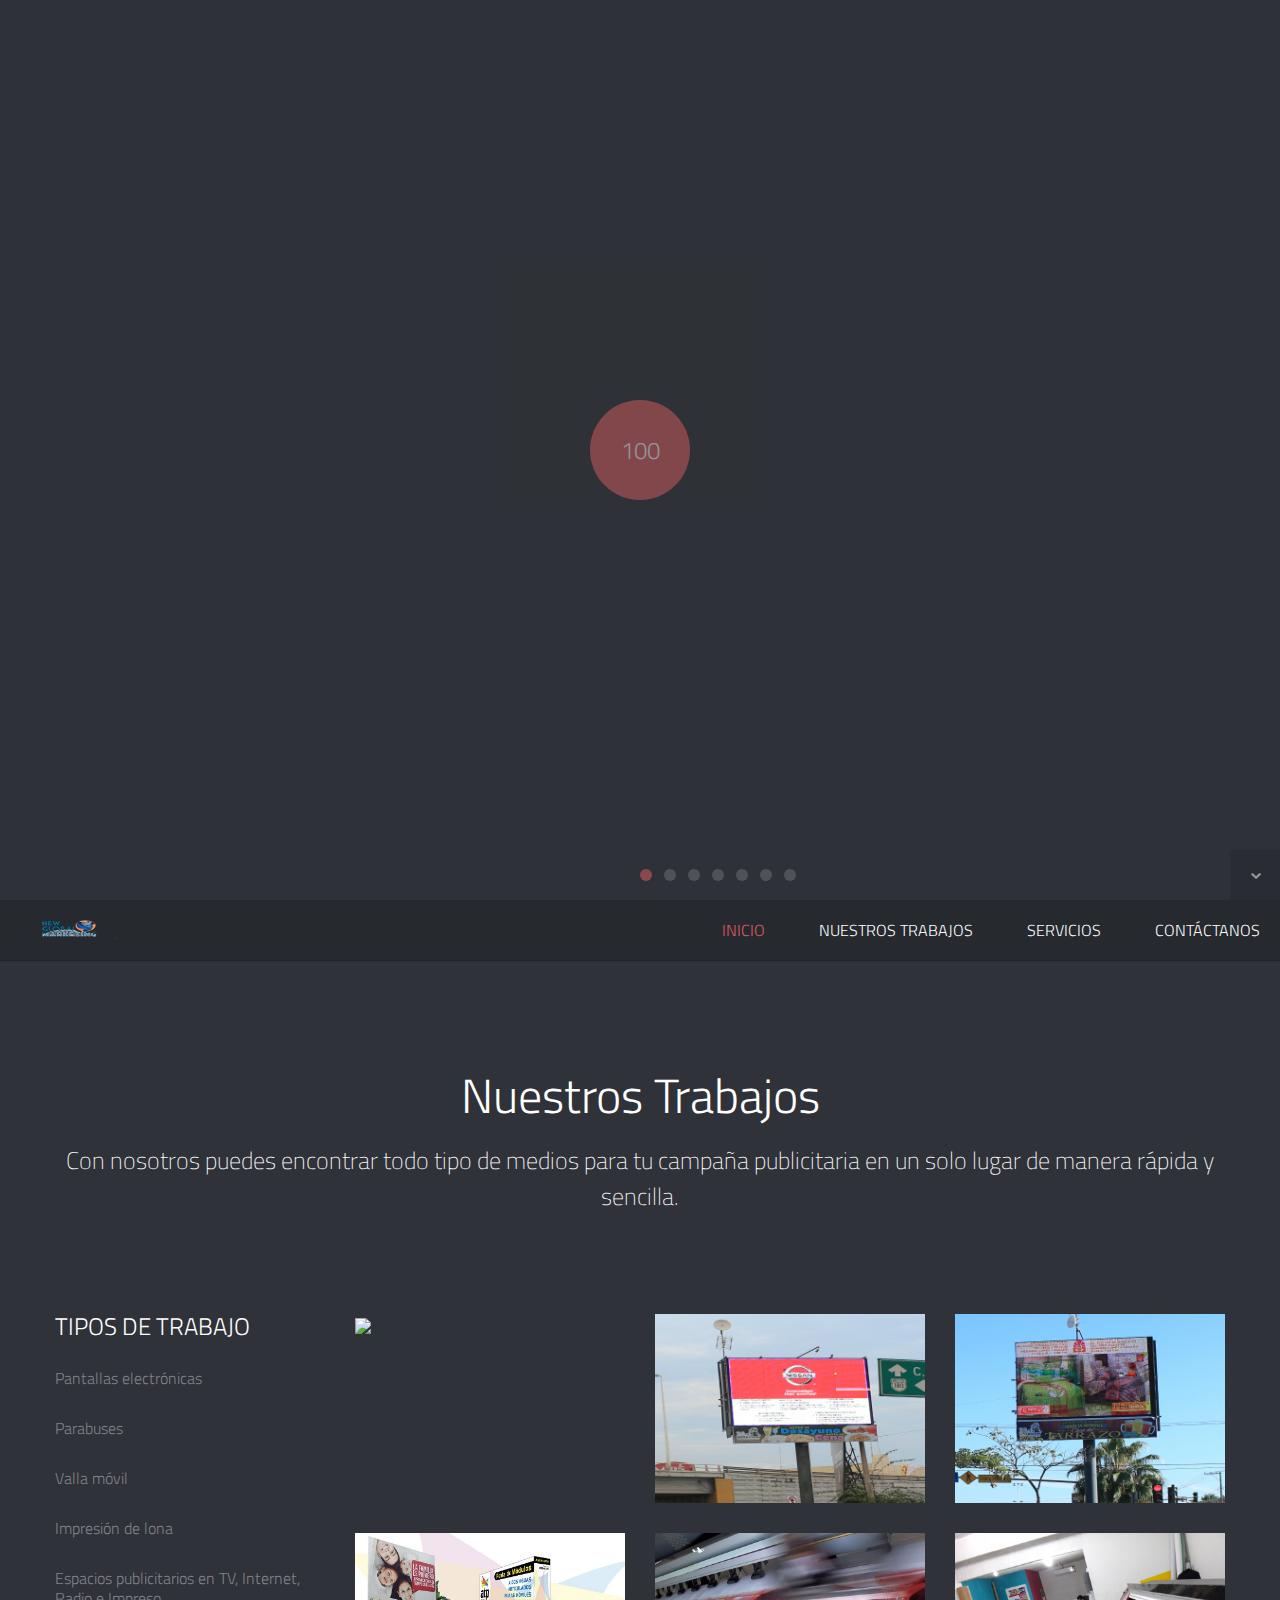
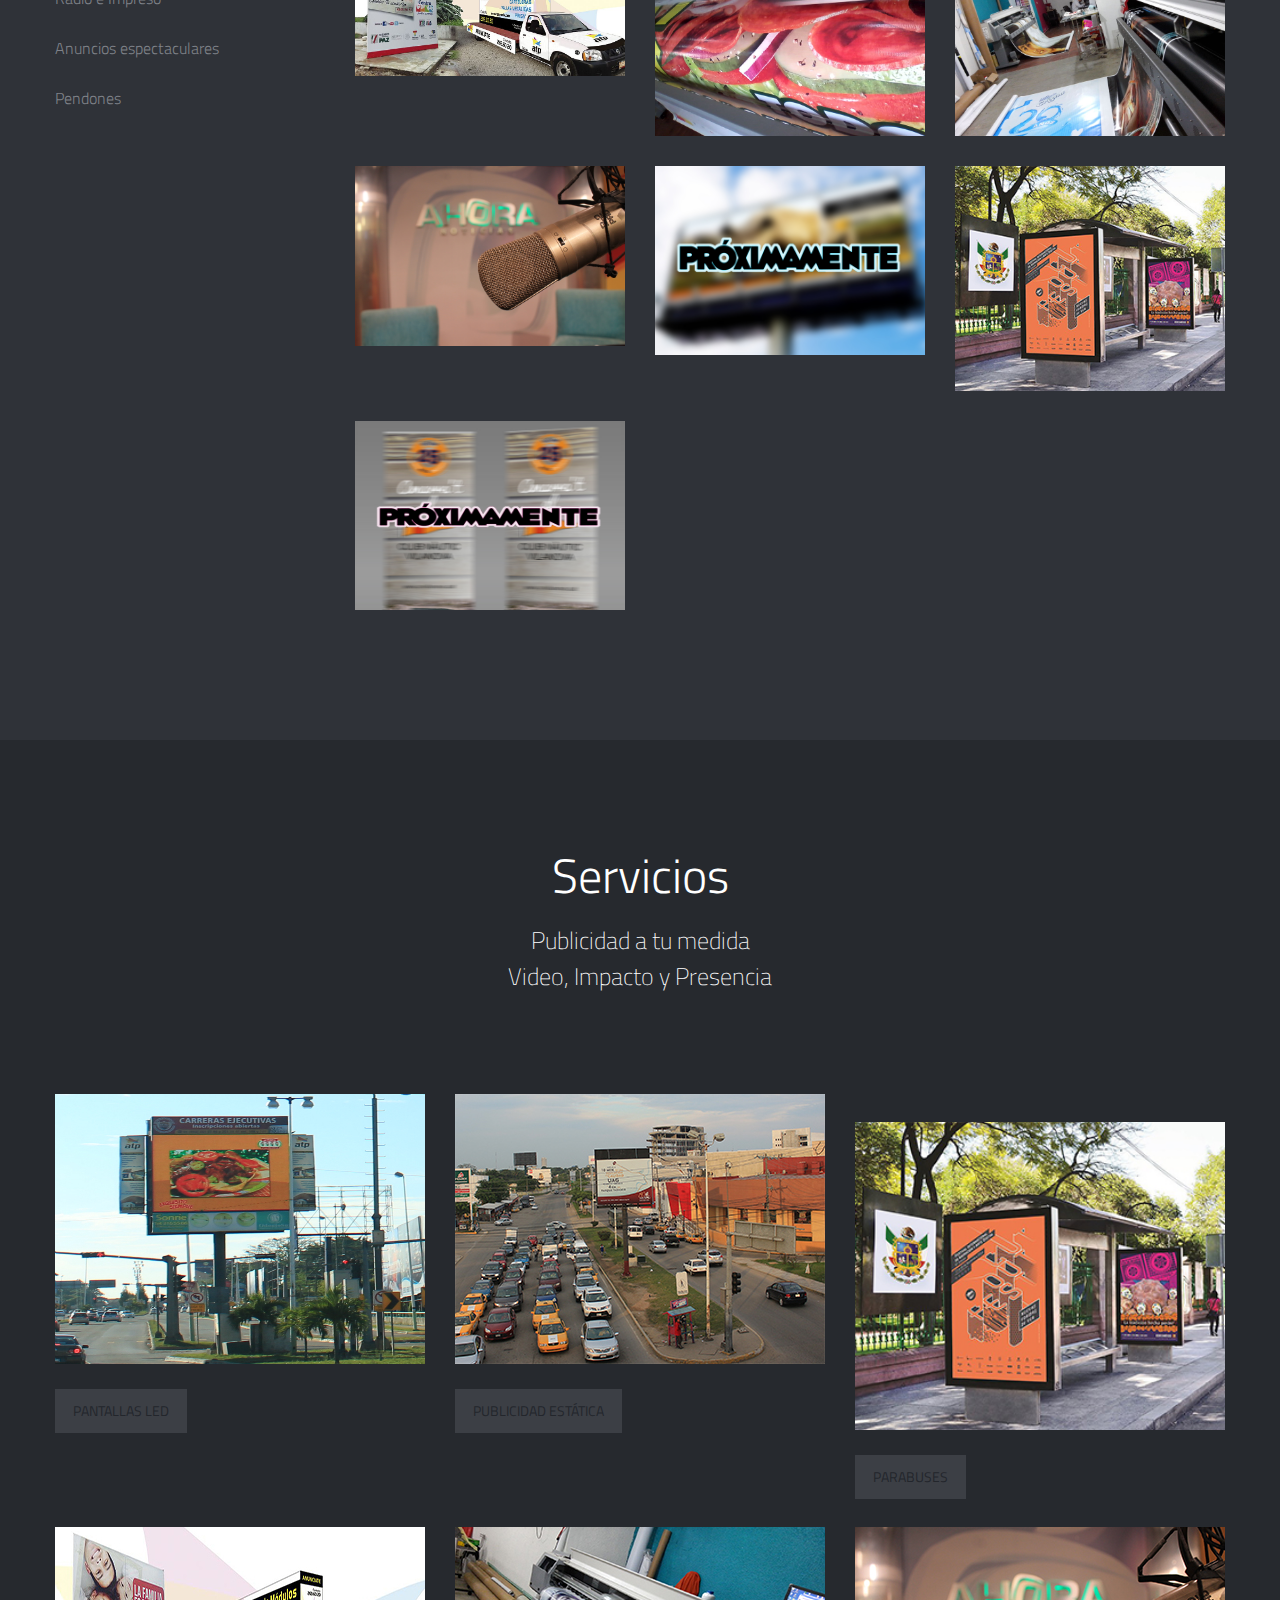
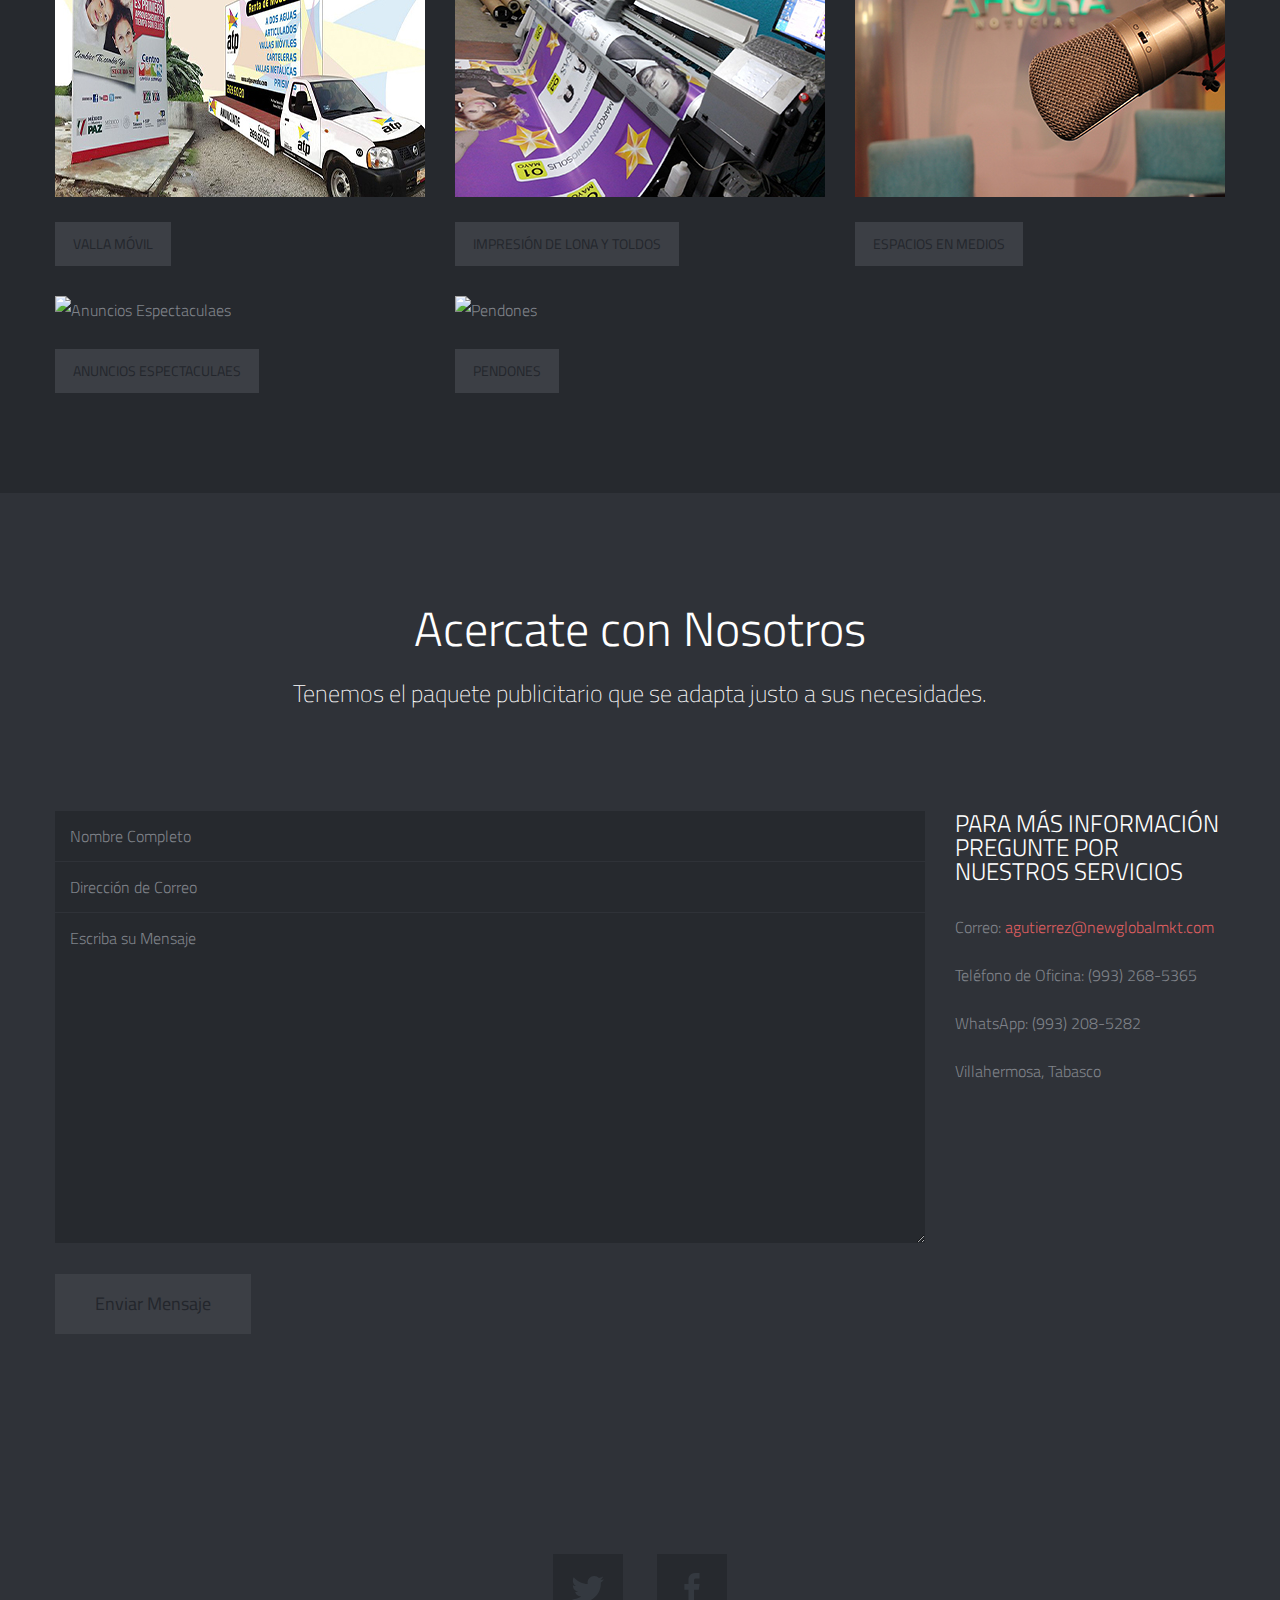
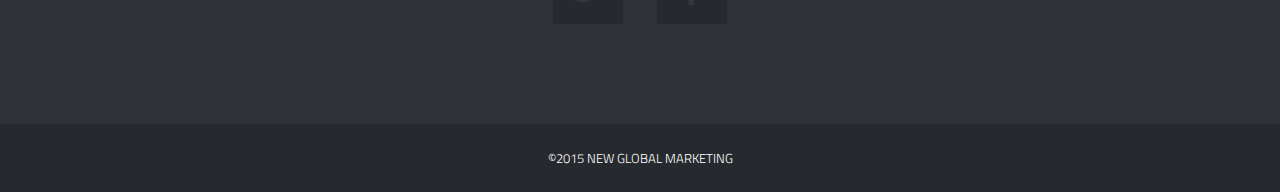
==== commit d62df546: "Cambio de Imagenes en Slider y Numero de Whatsapp" ====
--- a/index.html
+++ b/index.html
@@ -155,8 +155,8 @@
                         <li><a href="#filter" data-option-value=".design">Pantallas electrónicas</a></li>
                         <!-- Suspension momentanea del servicio Puentes a Desnivel-->
                         <!-- <li><a href="#filter" data-option-value=".photography">Espectaculares en puentes a desnivel</a></li> -->
+                        <li><a href="#filter" data-option-value=".parabuses">Parabuses</a></li>
                         <li><a href="#filter" data-option-value=".video">Valla móvil</a></li>
-                        <li><a href="#filter" data-option-value=".parabuses">Parabuses</a></li>
                         <li><a href="#filter" data-option-value=".impresion">Impresión de lona</a></li>
                         <li><a href="#filter" data-option-value=".espacios">Espacios publicitarios en TV, Internet, Radio e Impreso</a></li>
                         <!-- <li><a href="#filter" data-option-value=".eventos">Eventos especiales</a></li> -->
@@ -371,19 +371,19 @@
             </div>
             <a class="button button-small" data-toggle="modal" data-target=".estatica" href="#">Publicidad Estática</a>
         </div>
-        
-       <!-- Inicia boton para popup Espectaculares en Puentes a Desnivel -->
+
+		<!-- Inicio Parabuses -->
         <div class="span4 profile">
-            <div class="image-wrap">
+            <div class="image-wrap"><br>
                 <div class="hover-wrap">
                     <span class="overlay-img"></span>
-                    <span class="overlay-text-thumb">Espectaculares en Puentes a Desnivel</span>
-                </div>
-                <img src="_include/img/profile/profile-03.jpg" alt="Espectaculares">
-            </div>
-            <a class="button button-small" data-toggle="modal" data-target=".puentes" href="#">Espectaculares</a>
-        </div>
-        <!-- Termina boton para popup Espectaculares en Puentes a Desnivel -->
+                    <span class="overlay-text-thumb">Parabuses</span>
+                </div>
+                <img src="_include/img/profile/profile-04.jpg" alt="Parabuses">
+            </div>
+            <a class="button button-small" data-toggle="modal" data-target=".Parabuses" href="#">Parabuses</a>
+        </div>
+        <!-- Fin Parabuses -->
         
         
         
@@ -438,16 +438,7 @@
     <div class="row"> 
 
         <!-- Start Profile -->
-        <div class="span4 profile">
-            <div class="image-wrap"><br>
-                <div class="hover-wrap">
-                    <span class="overlay-img"></span>
-                    <span class="overlay-text-thumb">Parabuses</span>
-                </div>
-                <img src="_include/img/profile/profile-04.jpg" alt="Parabuses">
-            </div>
-            <a class="button button-small" data-toggle="modal" data-target=".Parabuses" href="#">Parabuses</a>
-        </div>
+        
         <!-- End Profile -->      
 
         <div class="span4 profile">
@@ -528,7 +519,7 @@
                 <ul>
                     <li>Correo: <a href="mailto:agutierrez@newglobalmkt.com">agutierrez@newglobalmkt.com</a></li>
                     <li>Teléfono de Oficina: (993) 268-5365</li>
-                    <li>WhatsApp: (993) 342-2651</li>
+                    <li>WhatsApp: (993) 208-5282</li>
                     <li>
                         Villahermosa, Tabasco
                     </li>
